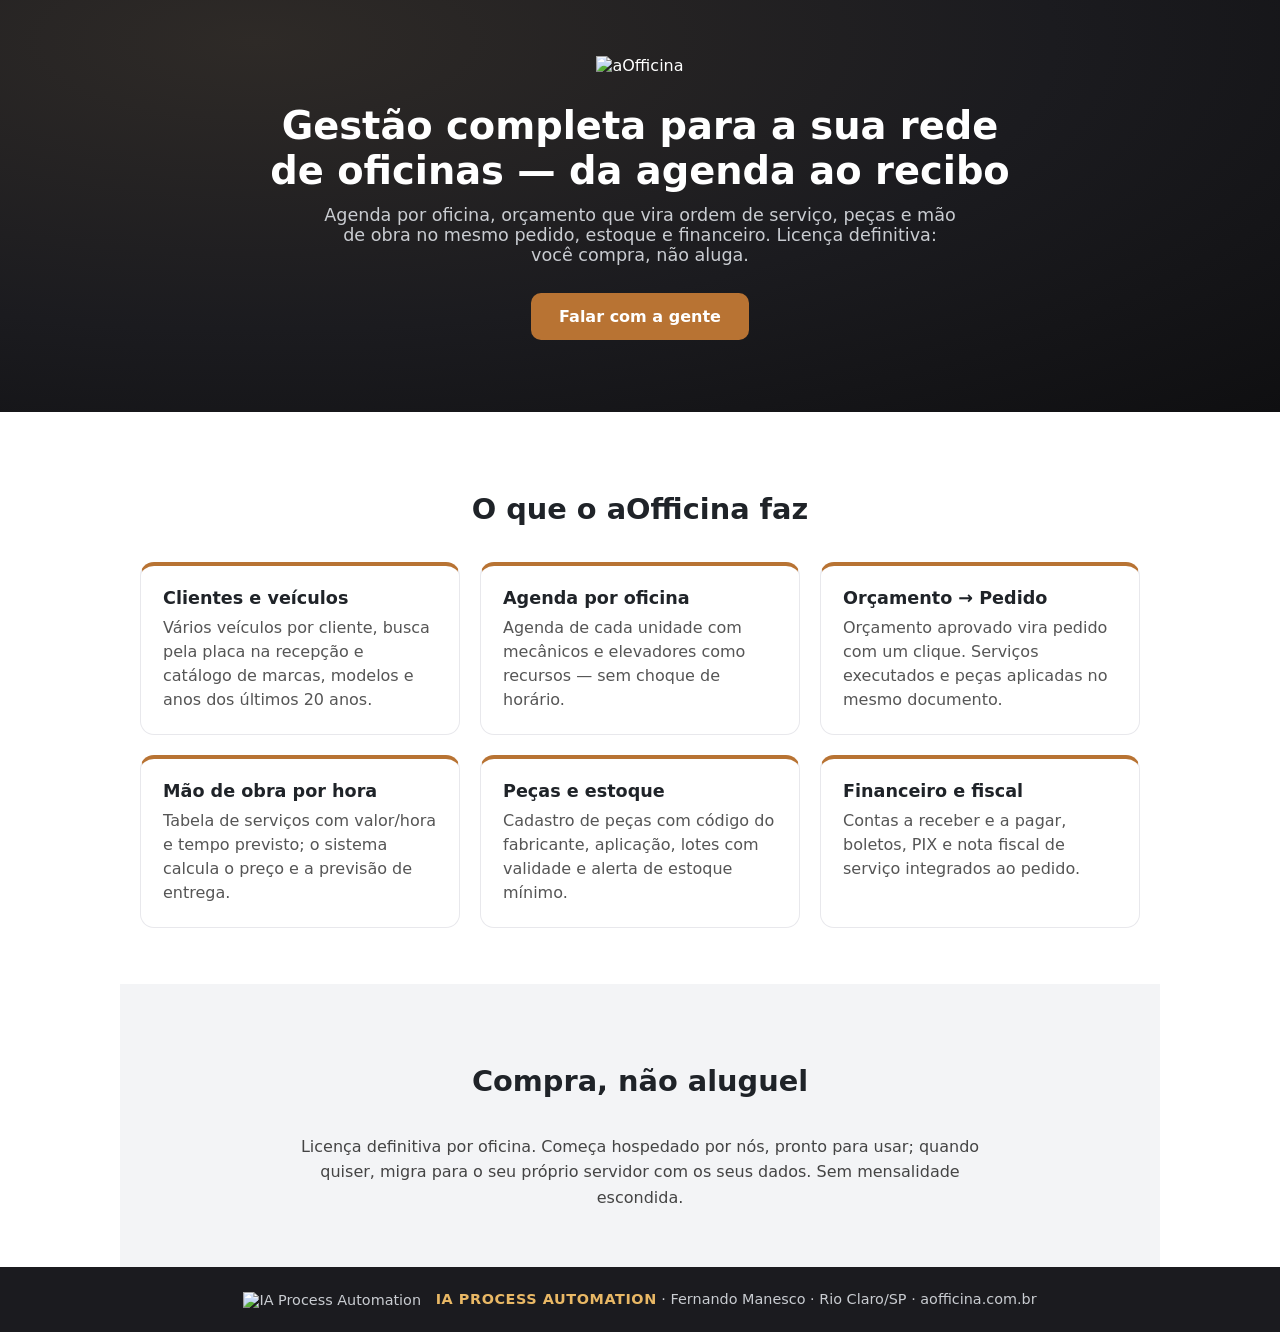
==== site/index.html @ 4cd89b2f "v0.1 base: API FastAPI+MySQL, migrations v001/v002, frontend base, deploy" ====
<!DOCTYPE html>
<html lang="pt-BR">
<head>
<meta charset="UTF-8"><meta name="viewport" content="width=device-width, initial-scale=1">
<title>aOfficina — Sistema de gestão para oficinas mecânicas</title>
<meta name="description" content="aOfficina: sistema completo para redes de oficinas mecânicas — agenda, orçamentos, ordens de serviço, peças, mão de obra e financeiro. Licença definitiva, sem mensalidade.">
<link rel="icon" href="/img/favicon.png">
<style>
  :root { --cobre:#B87333; --grafite:#1B1B1F; }
  * { box-sizing: border-box; }
  body { margin:0; font-family: system-ui, -apple-system, "Segoe UI", Roboto, sans-serif; color:#1F2328; background:#fff; }
  header { background: radial-gradient(ellipse at 20% 10%, #2e2a27 0%, var(--grafite) 55%, #0f0f11 100%); color:#fff; padding: 56px 20px 72px; text-align:center; }
  header img { max-width: 420px; width: 80%; }
  header h1 { font-size: clamp(1.5rem, 3.5vw, 2.4rem); margin: 28px auto 12px; max-width: 760px; font-weight: 600; }
  header p { color:#C9CCD1; max-width: 640px; margin: 0 auto 28px; font-size: 1.1rem; }
  .btn { display:inline-block; background: var(--cobre); color:#fff; text-decoration:none; padding: 14px 28px; border-radius: 10px; font-weight: 600; }
  section { max-width: 1040px; margin: 0 auto; padding: 56px 20px; }
  h2 { text-align:center; font-size: 1.8rem; margin-bottom: 36px; }
  .grid { display:grid; grid-template-columns: repeat(auto-fit, minmax(240px, 1fr)); gap: 20px; }
  .card { border:1px solid #e8e8ec; border-radius: 14px; padding: 22px; border-top: 4px solid var(--cobre); }
  .card h3 { margin: 0 0 8px; font-size: 1.1rem; }
  .card p { margin:0; color:#555; line-height:1.5; }
  .faixa { background:#F3F4F6; }
  footer { background: var(--grafite); color:#C9CCD1; text-align:center; padding: 24px 20px; font-size:.9rem; }
  footer img { height: 36px; vertical-align: middle; margin-right: 10px; }
  footer .marca { color:#E9B865; font-weight:600; letter-spacing:.04em; }
</style>
</head>
<body>
<header>
  <img src="/img/aofficina-cobre.png" alt="aOfficina">
  <h1>Gestão completa para a sua rede de oficinas — da agenda ao recibo</h1>
  <p>Agenda por oficina, orçamento que vira ordem de serviço, peças e mão de obra no mesmo pedido, estoque e financeiro. Licença definitiva: você compra, não aluga.</p>
  <a class="btn" href="https://wa.me/5519999999999?text=Quero%20conhecer%20o%20aOfficina">Falar com a gente</a>
</header>

<section>
  <h2>O que o aOfficina faz</h2>
  <div class="grid">
    <div class="card"><h3>Clientes e veículos</h3><p>Vários veículos por cliente, busca pela placa na recepção e catálogo de marcas, modelos e anos dos últimos 20 anos.</p></div>
    <div class="card"><h3>Agenda por oficina</h3><p>Agenda de cada unidade com mecânicos e elevadores como recursos — sem choque de horário.</p></div>
    <div class="card"><h3>Orçamento → Pedido</h3><p>Orçamento aprovado vira pedido com um clique. Serviços executados e peças aplicadas no mesmo documento.</p></div>
    <div class="card"><h3>Mão de obra por hora</h3><p>Tabela de serviços com valor/hora e tempo previsto; o sistema calcula o preço e a previsão de entrega.</p></div>
    <div class="card"><h3>Peças e estoque</h3><p>Cadastro de peças com código do fabricante, aplicação, lotes com validade e alerta de estoque mínimo.</p></div>
    <div class="card"><h3>Financeiro e fiscal</h3><p>Contas a receber e a pagar, boletos, PIX e nota fiscal de serviço integrados ao pedido.</p></div>
  </div>
</section>

<section class="faixa">
  <h2>Compra, não aluguel</h2>
  <p style="text-align:center;max-width:720px;margin:0 auto;color:#444;line-height:1.6">Licença definitiva por oficina. Começa hospedado por nós, pronto para usar; quando quiser, migra para o seu próprio servidor com os seus dados. Sem mensalidade escondida.</p>
</section>

<footer>
  <img src="/img/iaprocess-badge.png" alt="IA Process Automation">
  <span class="marca">IA PROCESS AUTOMATION</span> · Fernando Manesco · Rio Claro/SP · aofficina.com.br
</footer>
</body>
</html>
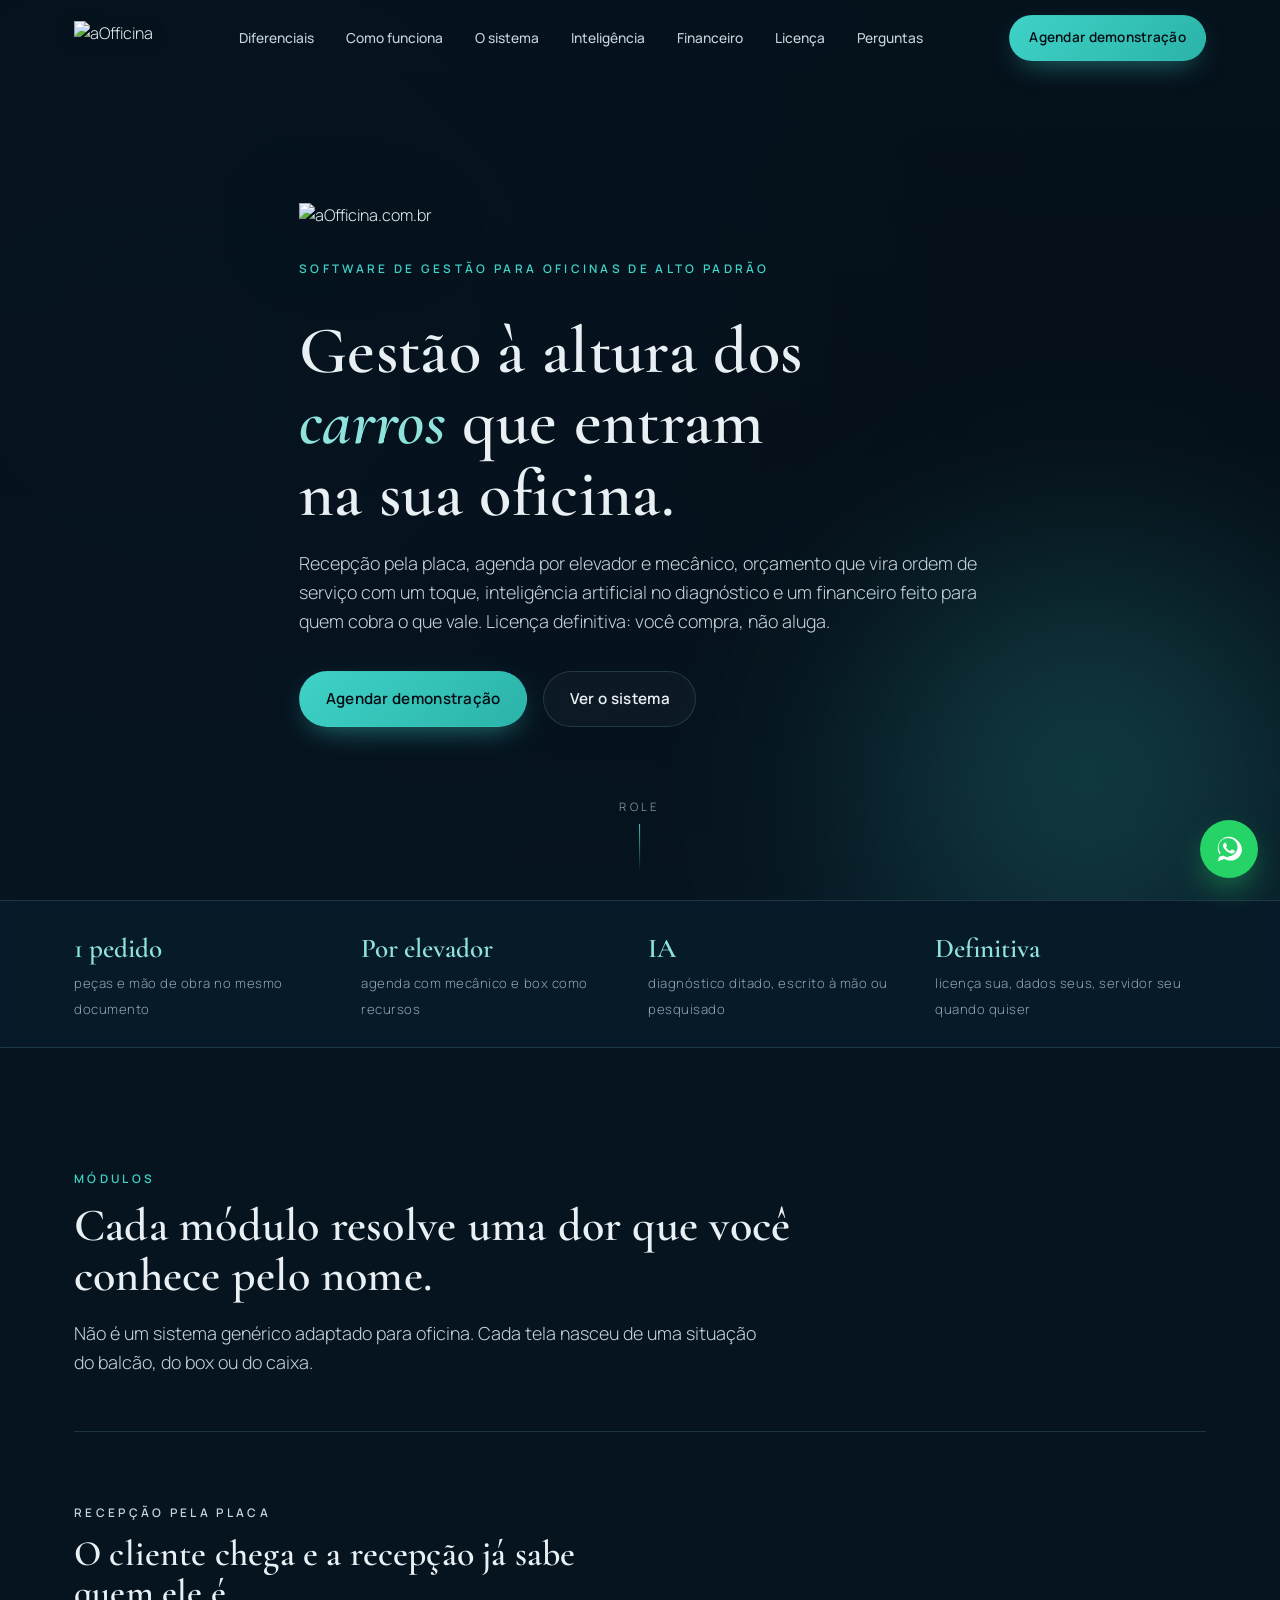
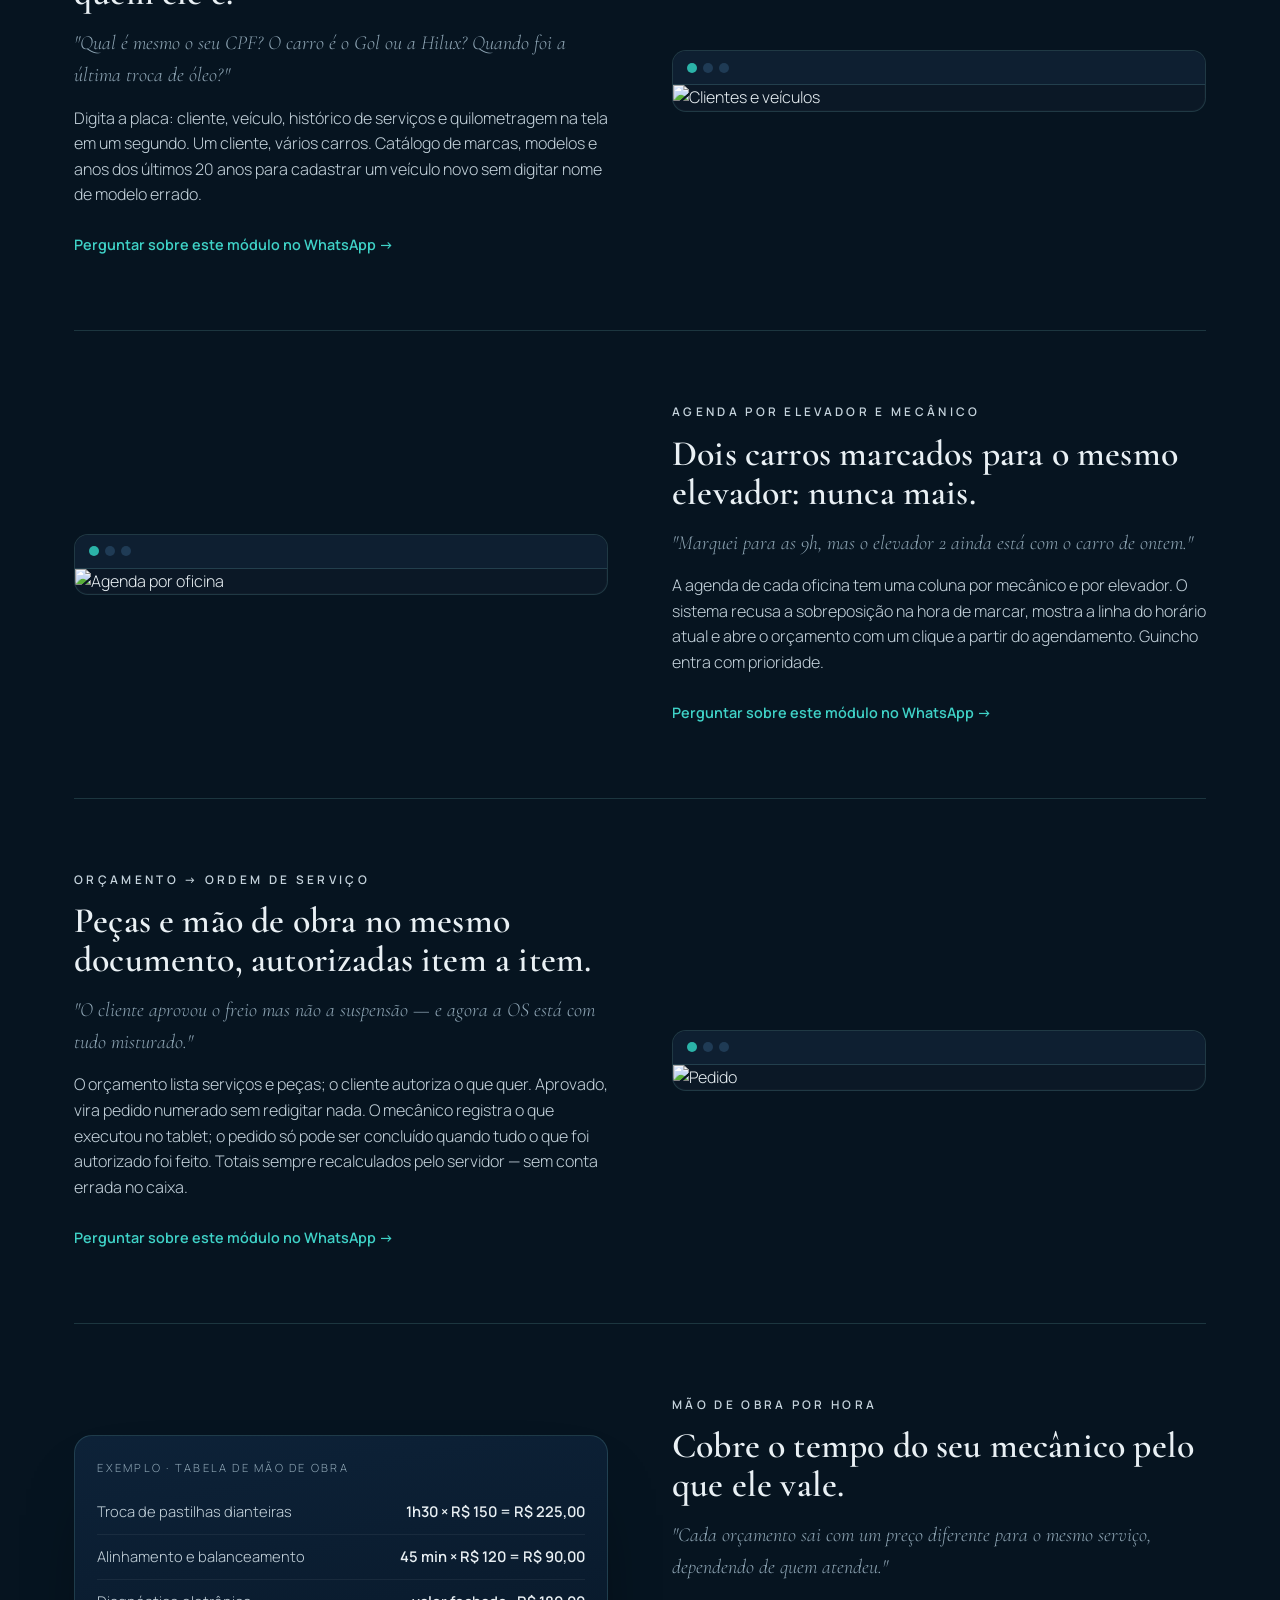
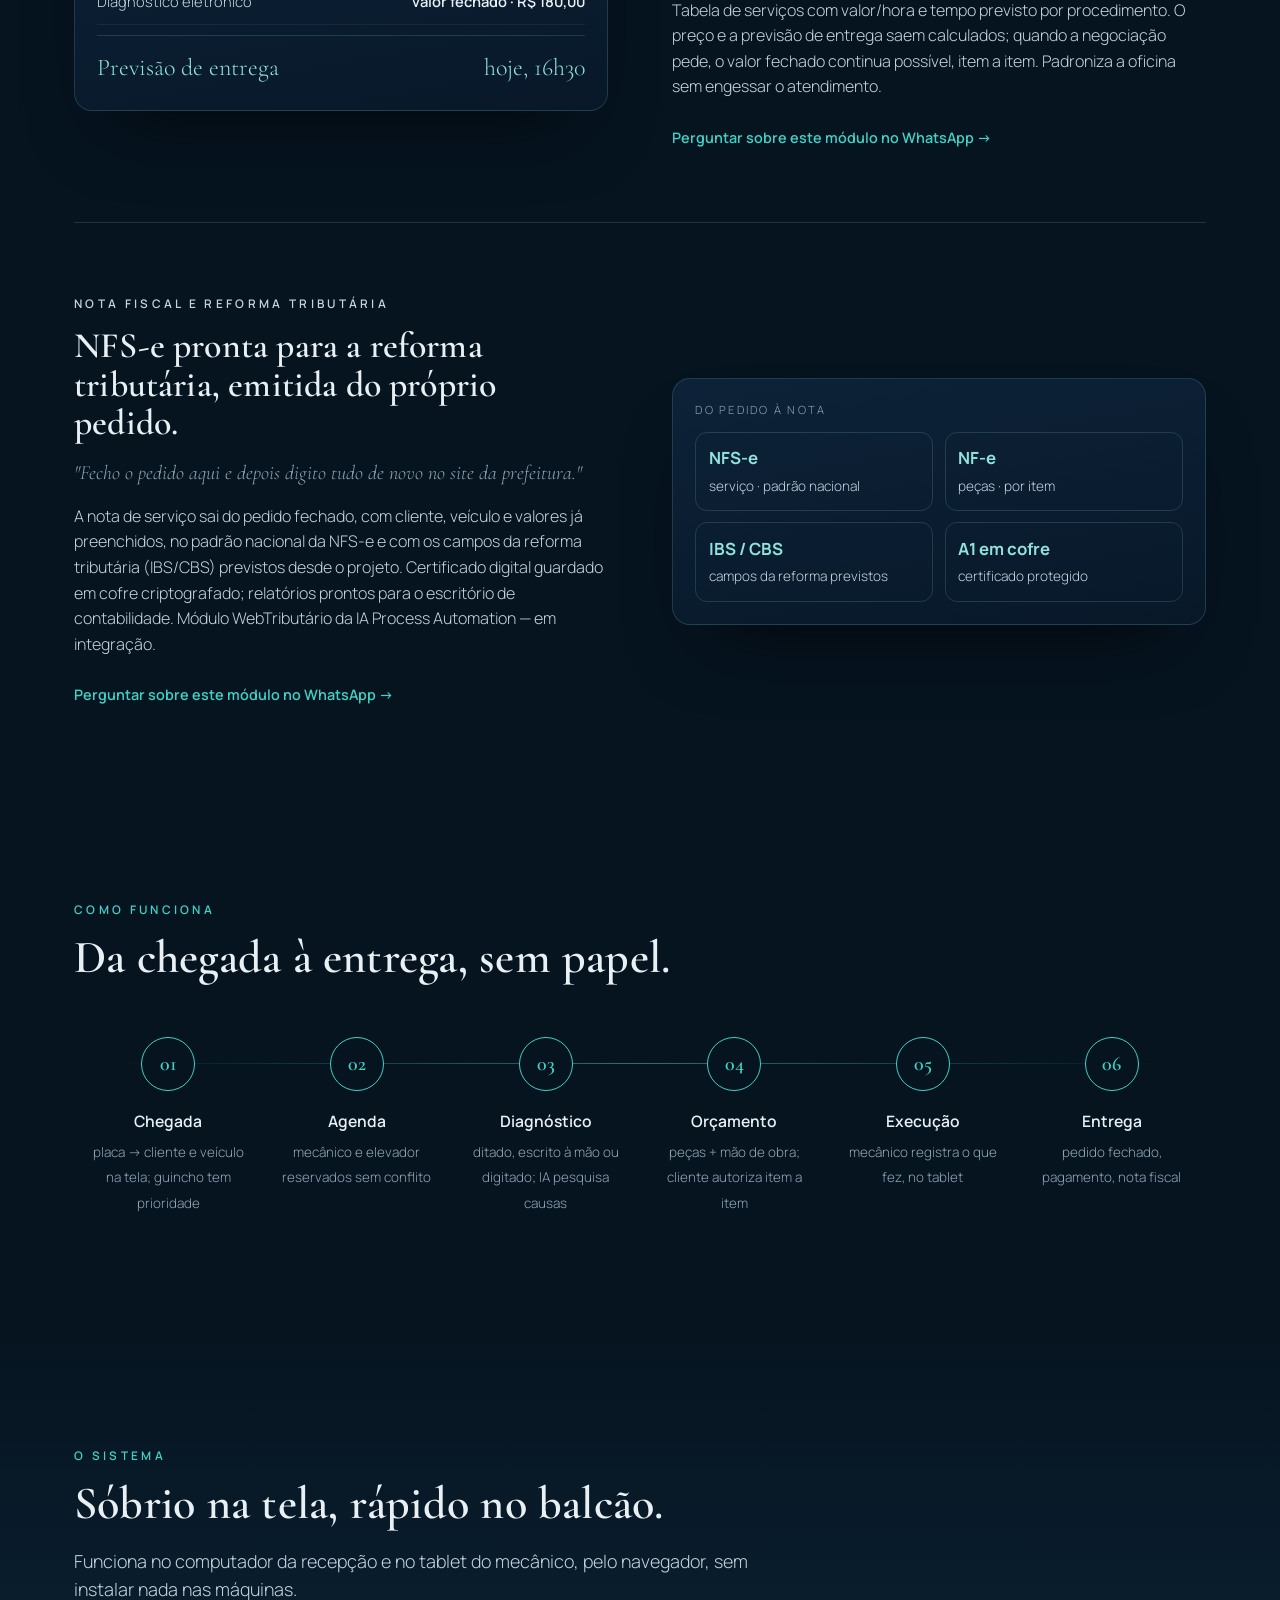
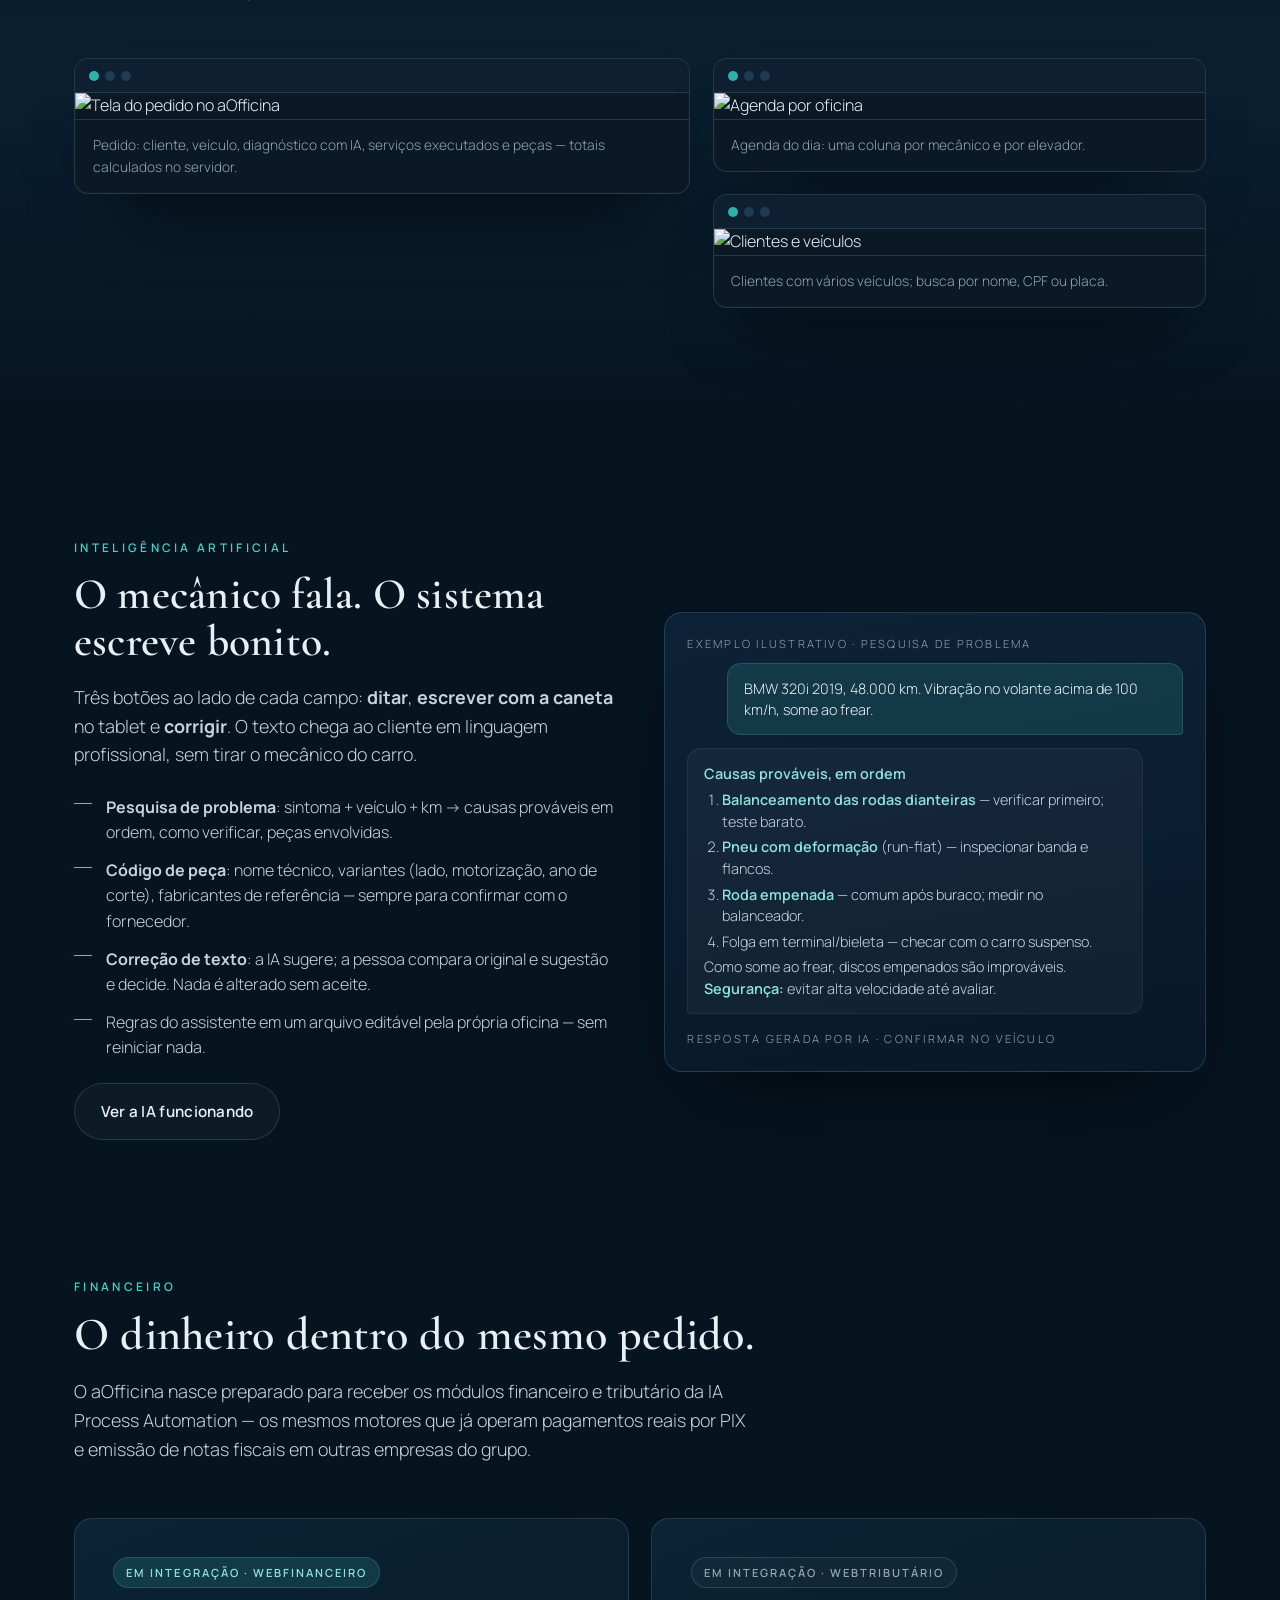
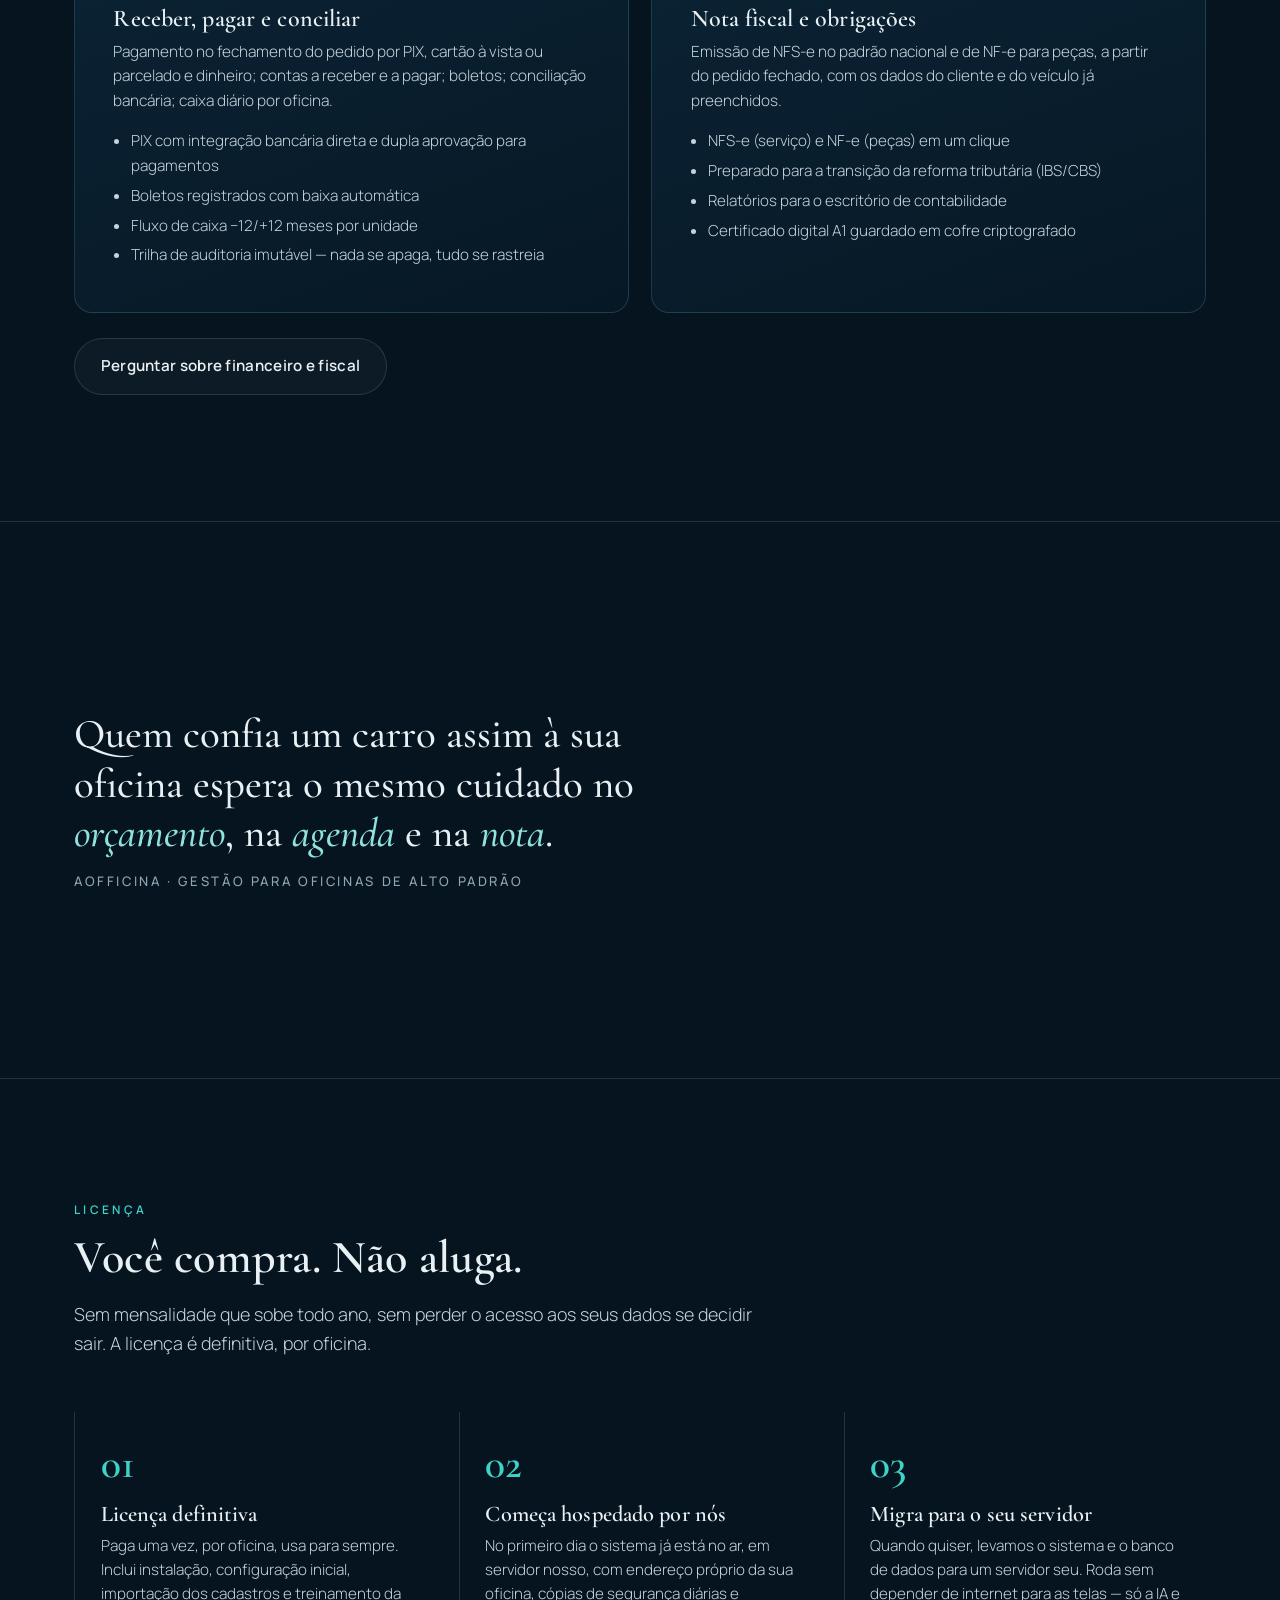
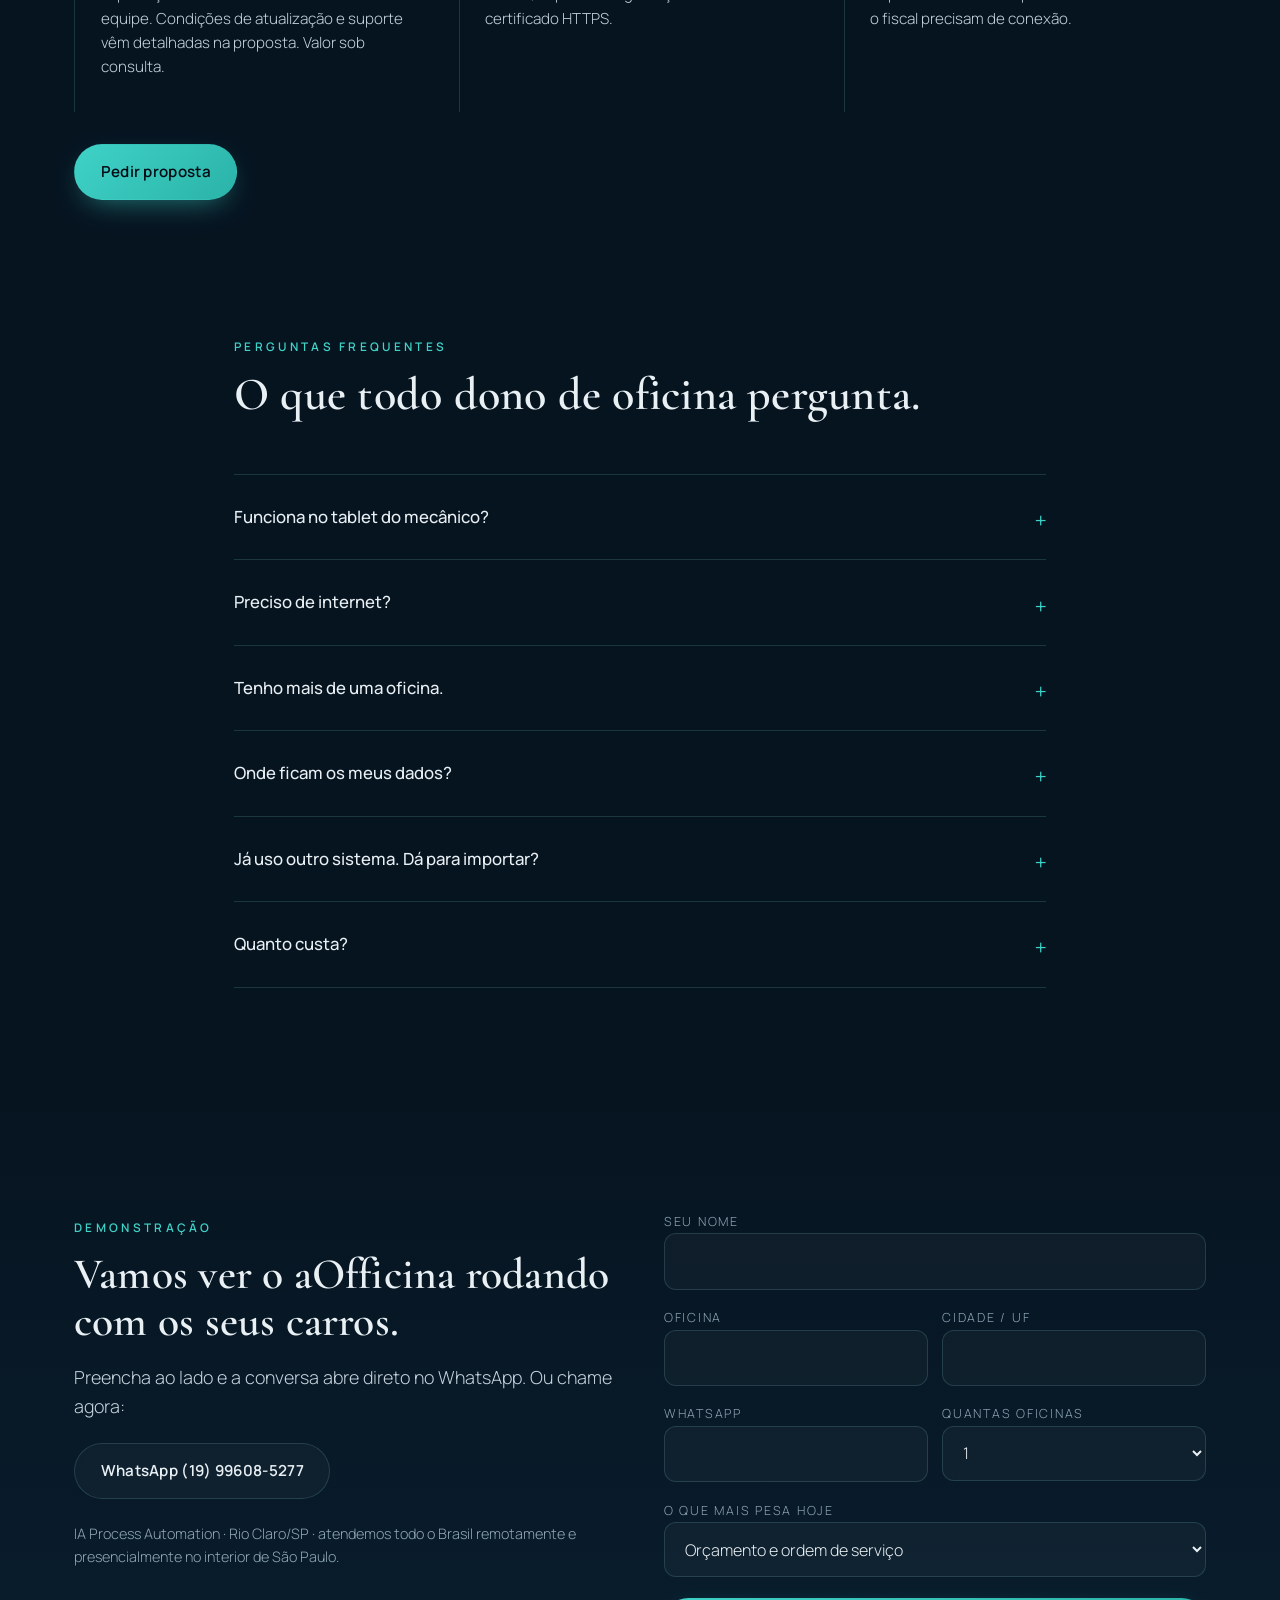
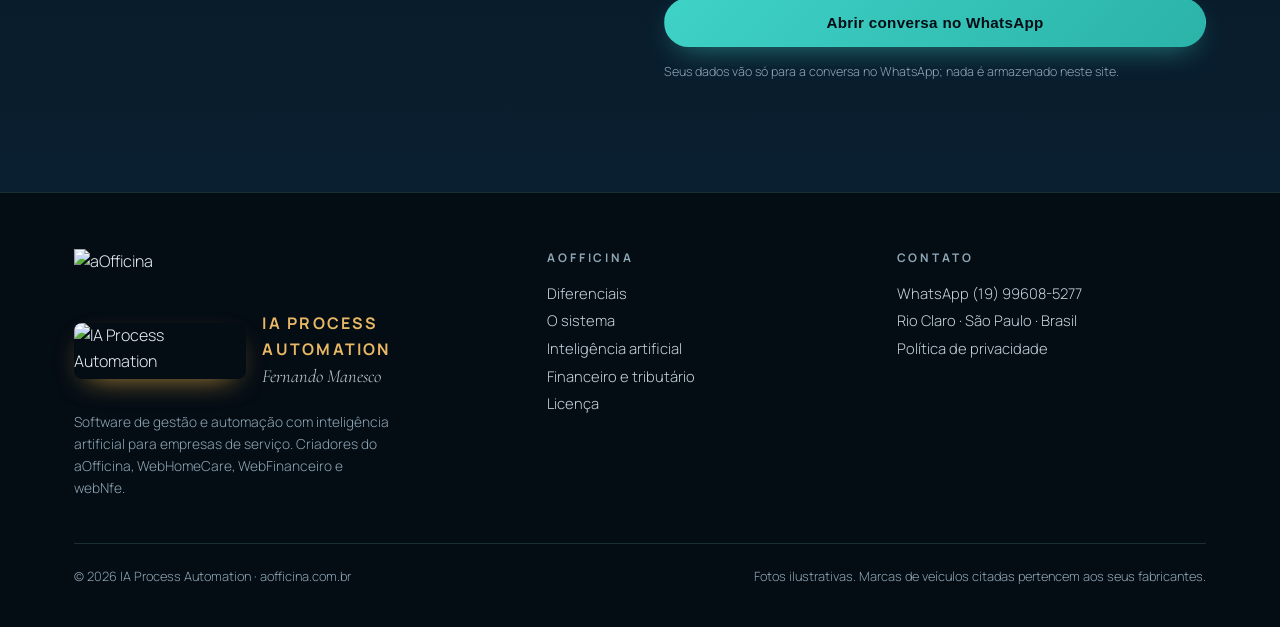
==== commit cfd0844c: "site v1: pagina de vendas aofficina.com.br" ====
--- a/site/index.html
+++ b/site/index.html
@@ -1,59 +1,412 @@
 <!DOCTYPE html>
 <html lang="pt-BR">
 <head>
-<meta charset="UTF-8"><meta name="viewport" content="width=device-width, initial-scale=1">
-<title>aOfficina — Sistema de gestão para oficinas mecânicas</title>
-<meta name="description" content="aOfficina: sistema completo para redes de oficinas mecânicas — agenda, orçamentos, ordens de serviço, peças, mão de obra e financeiro. Licença definitiva, sem mensalidade.">
+<meta charset="UTF-8">
+<meta name="viewport" content="width=device-width, initial-scale=1">
+<title>aOfficina — Gestão para oficinas de alto padrão</title>
+<meta name="description" content="aOfficina: software de gestão para oficinas mecânicas que atendem clientes exigentes. Recepção pela placa, agenda por elevador, orçamento que vira ordem de serviço, IA no diagnóstico, financeiro e tributário integrados. Licença definitiva — você compra, não aluga.">
+<meta property="og:title" content="aOfficina — Gestão à altura dos carros que você atende">
+<meta property="og:description" content="Software de gestão para oficinas de alto padrão. Licença definitiva, hospedagem inclusa no início, migração para o seu servidor quando quiser.">
+<meta property="og:image" content="https://aofficina.com.br/img/logo-prata.png">
 <link rel="icon" href="/img/favicon.png">
+<link rel="preconnect" href="https://fonts.googleapis.com"><link rel="preconnect" href="https://fonts.gstatic.com" crossorigin>
+<link href="https://fonts.googleapis.com/css2?family=Cormorant+Garamond:ital,wght@0,500;0,600;1,500&family=Manrope:wght@300;400;500;600;700&display=swap" rel="stylesheet">
 <style>
-  :root { --cobre:#B87333; --grafite:#1B1B1F; }
-  * { box-sizing: border-box; }
-  body { margin:0; font-family: system-ui, -apple-system, "Segoe UI", Roboto, sans-serif; color:#1F2328; background:#fff; }
-  header { background: radial-gradient(ellipse at 20% 10%, #2e2a27 0%, var(--grafite) 55%, #0f0f11 100%); color:#fff; padding: 56px 20px 72px; text-align:center; }
-  header img { max-width: 420px; width: 80%; }
-  header h1 { font-size: clamp(1.5rem, 3.5vw, 2.4rem); margin: 28px auto 12px; max-width: 760px; font-weight: 600; }
-  header p { color:#C9CCD1; max-width: 640px; margin: 0 auto 28px; font-size: 1.1rem; }
-  .btn { display:inline-block; background: var(--cobre); color:#fff; text-decoration:none; padding: 14px 28px; border-radius: 10px; font-weight: 600; }
-  section { max-width: 1040px; margin: 0 auto; padding: 56px 20px; }
-  h2 { text-align:center; font-size: 1.8rem; margin-bottom: 36px; }
-  .grid { display:grid; grid-template-columns: repeat(auto-fit, minmax(240px, 1fr)); gap: 20px; }
-  .card { border:1px solid #e8e8ec; border-radius: 14px; padding: 22px; border-top: 4px solid var(--cobre); }
-  .card h3 { margin: 0 0 8px; font-size: 1.1rem; }
-  .card p { margin:0; color:#555; line-height:1.5; }
-  .faixa { background:#F3F4F6; }
-  footer { background: var(--grafite); color:#C9CCD1; text-align:center; padding: 24px 20px; font-size:.9rem; }
-  footer img { height: 36px; vertical-align: middle; margin-right: 10px; }
-  footer .marca { color:#E9B865; font-weight:600; letter-spacing:.04em; }
+:root{
+  --n950:#040C14; --n900:#061420; --n800:#0A1F30; --n700:#10304A; --n600:#17405F;
+  --aqua:#3FD2C7; --aqua-2:#8FE3DC; --aqua-dim:rgba(63,210,199,.14);
+  --ink:#E9F0F4; --ink-2:#C5D3DC; --muted:#8FA6B5; --line:rgba(143,227,220,.16);
+  --font-d:"Cormorant Garamond",Georgia,serif; --font-b:"Manrope",system-ui,sans-serif;
+  --max:1180px;
+}
+*{box-sizing:border-box} html{scroll-behavior:smooth}
+body{margin:0;background:var(--n900);color:var(--ink);font-family:var(--font-b);font-weight:300;line-height:1.6;-webkit-font-smoothing:antialiased;overflow-x:hidden}
+a{color:inherit;text-decoration:none}
+img{max-width:100%;display:block}
+h1,h2,h3{font-family:var(--font-d);font-weight:600;letter-spacing:.005em;margin:0;line-height:1.08}
+.wrap{max-width:var(--max);margin:0 auto;padding:0 24px}
+.eyebrow{font-family:var(--font-b);font-size:.74rem;letter-spacing:.28em;text-transform:uppercase;color:var(--aqua);font-weight:600}
+.lead{color:var(--ink-2);font-size:1.12rem;max-width:62ch;font-weight:300}
+.btn{display:inline-flex;align-items:center;gap:.6rem;padding:.95rem 1.6rem;border-radius:999px;font-weight:600;font-size:.95rem;letter-spacing:.02em;transition:transform .25s,box-shadow .25s,background .25s;border:1px solid transparent}
+.btn-aqua{background:linear-gradient(135deg,var(--aqua),#2BB3A8);color:var(--n950);box-shadow:0 10px 30px -12px rgba(63,210,199,.65)}
+.btn-aqua:hover{transform:translateY(-2px);box-shadow:0 18px 40px -14px rgba(63,210,199,.8)}
+.btn-ghost{border-color:var(--line);color:var(--ink);background:rgba(255,255,255,.03);backdrop-filter:blur(6px)}
+.btn-ghost:hover{border-color:var(--aqua);background:var(--aqua-dim)}
+.hair{height:1px;background:linear-gradient(90deg,transparent,var(--line),transparent)}
+
+/* nav */
+.nav{position:fixed;inset:0 0 auto 0;z-index:50;transition:background .35s,backdrop-filter .35s,border-color .35s;border-bottom:1px solid transparent}
+.nav.on{background:rgba(6,20,32,.78);backdrop-filter:blur(14px);border-color:var(--line)}
+.nav .wrap{display:flex;align-items:center;justify-content:space-between;height:76px}
+.nav img{height:34px;filter:drop-shadow(0 2px 8px rgba(0,0,0,.4))}
+.nav ul{display:flex;gap:2rem;list-style:none;margin:0;padding:0;font-size:.86rem;font-weight:500;color:var(--ink-2)}
+.nav ul a:hover{color:var(--aqua)}
+@media(max-width:900px){.nav ul{display:none}}
+
+/* hero */
+.hero{position:relative;min-height:100vh;display:grid;align-items:center;overflow:hidden;isolation:isolate}
+.hero .photo{position:absolute;inset:0;z-index:-2;background:var(--n950)}
+.hero .photo img{width:100%;height:100%;object-fit:cover;object-position:70% 50%;opacity:0;transition:opacity 1.6s ease}
+.hero .photo img.ok{opacity:.78}
+.hero .veil{position:absolute;inset:0;z-index:-1;background:
+  radial-gradient(60% 80% at 15% 40%,rgba(6,20,32,.92) 0%,rgba(6,20,32,.78) 45%,rgba(6,20,32,.25) 100%),
+  linear-gradient(180deg,rgba(6,20,32,.55) 0%,rgba(6,20,32,.15) 50%,var(--n900) 100%)}
+.hero .glow{position:absolute;z-index:-1;width:60vw;height:60vw;max-width:900px;max-height:900px;border-radius:50%;filter:blur(90px);opacity:.28;background:radial-gradient(circle,var(--aqua) 0%,transparent 60%);right:-15vw;bottom:-20vw;pointer-events:none}
+.hero .wrap{padding-top:140px;padding-bottom:110px}
+.hero .logo{width:min(560px,80vw);filter:drop-shadow(0 12px 40px rgba(0,0,0,.55))}
+.hero h1{font-size:clamp(2.4rem,5.2vw,4.6rem);margin:2.2rem 0 1.2rem;max-width:16ch}
+.hero h1 em{font-style:italic;color:var(--aqua-2)}
+.hero .cta{display:flex;gap:1rem;flex-wrap:wrap;margin-top:2.2rem}
+.hero .scroll{position:absolute;left:50%;bottom:28px;transform:translateX(-50%);color:var(--muted);font-size:.72rem;letter-spacing:.3em;text-transform:uppercase;display:flex;flex-direction:column;align-items:center;gap:.5rem}
+.hero .scroll i{width:1px;height:48px;background:linear-gradient(var(--aqua),transparent);animation:drop 2.2s infinite}
+@keyframes drop{0%{transform:scaleY(0);transform-origin:top}50%{transform:scaleY(1);transform-origin:top}51%{transform-origin:bottom}100%{transform:scaleY(0);transform-origin:bottom}}
+
+/* strip */
+.strip{border-top:1px solid var(--line);border-bottom:1px solid var(--line);background:rgba(10,31,48,.55);backdrop-filter:blur(8px)}
+.strip .wrap{display:grid;grid-template-columns:repeat(4,1fr);gap:1rem;padding:1.6rem 24px}
+.strip b{display:block;font-family:var(--font-d);font-size:1.7rem;font-weight:600;color:var(--aqua-2)}
+.strip span{font-size:.82rem;color:var(--muted);letter-spacing:.04em}
+@media(max-width:800px){.strip .wrap{grid-template-columns:repeat(2,1fr)}}
+
+/* sections */
+section{padding:110px 0}
+.head{max-width:760px;margin-bottom:3.4rem}
+.head h2{font-size:clamp(2rem,3.6vw,3.1rem);margin:.8rem 0 1rem}
+.grid3{display:grid;grid-template-columns:repeat(3,1fr);gap:1.4rem}
+@media(max-width:900px){.grid3{grid-template-columns:1fr}}
+.card{position:relative;padding:2rem 1.8rem;border:1px solid var(--line);border-radius:18px;background:linear-gradient(160deg,rgba(23,64,95,.35),rgba(10,31,48,.35));overflow:hidden;transition:transform .35s,border-color .35s}
+.card:hover{transform:translateY(-4px);border-color:rgba(63,210,199,.45)}
+.card::after{content:"";position:absolute;inset:auto -40% -60% auto;width:220px;height:220px;border-radius:50%;background:radial-gradient(circle,rgba(63,210,199,.22),transparent 65%);pointer-events:none}
+.card .ic{width:46px;height:46px;border-radius:12px;display:grid;place-items:center;background:var(--aqua-dim);border:1px solid var(--line);margin-bottom:1.3rem}
+.card .ic svg{width:22px;height:22px;stroke:var(--aqua);fill:none;stroke-width:1.6;stroke-linecap:round;stroke-linejoin:round}
+.card h3{font-size:1.5rem;margin-bottom:.5rem}
+.card p{margin:0;color:var(--ink-2);font-size:.96rem}
+
+/* módulos */
+.mod{display:grid;grid-template-columns:1fr 1fr;gap:4rem;align-items:center;padding:4.5rem 0;border-top:1px solid var(--line)}
+.mod:first-of-type{border-top:0;padding-top:0}
+.mod.inv .txt{order:2}
+.mod h3{font-size:clamp(1.7rem,2.8vw,2.4rem);margin:.6rem 0 .9rem}
+.mod .prob{color:var(--muted);font-style:italic;font-family:var(--font-d);font-size:1.25rem;margin:0 0 .9rem}
+.mod p{color:var(--ink-2);margin:0 0 .8rem}
+.mod .wa{display:inline-flex;align-items:center;gap:.5rem;margin-top:.8rem;color:var(--aqua);font-weight:600;font-size:.9rem}
+.mod .wa:hover{text-decoration:underline}
+.panel{border-radius:18px;border:1px solid var(--line);background:linear-gradient(170deg,#0d2238,#081829);padding:1.4rem;box-shadow:0 40px 80px -40px rgba(0,0,0,.8)}
+.panel .l{display:flex;justify-content:space-between;gap:1rem;padding:.65rem 0;border-bottom:1px solid rgba(255,255,255,.06);font-size:.92rem;color:var(--ink-2)}
+.panel .l:last-child{border-bottom:0}
+.panel .l b{color:var(--ink);font-weight:600}
+.panel .tot{margin-top:.6rem;padding-top:.8rem;border-top:1px solid var(--line);display:flex;justify-content:space-between;font-family:var(--font-d);font-size:1.5rem;color:var(--aqua-2)}
+.panel .tag{font-size:.7rem;letter-spacing:.2em;text-transform:uppercase;color:var(--muted);margin-bottom:.8rem}
+.panel .nf{display:grid;grid-template-columns:1fr 1fr;gap:.7rem;margin-top:.6rem}
+.panel .nf div{border:1px solid var(--line);border-radius:12px;padding:.8rem;font-size:.85rem;color:var(--ink-2)}
+.panel .nf b{display:block;color:var(--aqua-2);font-size:1.05rem;margin-bottom:.2rem}
+@media(max-width:900px){.mod{grid-template-columns:1fr;gap:2rem}.mod.inv .txt{order:0}}
+
+/* flow */
+.flow{display:grid;grid-template-columns:repeat(6,1fr);gap:0;position:relative;counter-reset:f}
+.flow::before{content:"";position:absolute;left:4%;right:4%;top:26px;height:1px;background:linear-gradient(90deg,transparent,var(--aqua),transparent);opacity:.5}
+.flow div{position:relative;padding:0 .9rem;text-align:center}
+.flow div::before{counter-increment:f;content:counter(f,decimal-leading-zero);display:grid;place-items:center;width:52px;height:52px;margin:0 auto 1.1rem;border-radius:50%;background:var(--n900);border:1px solid var(--aqua);color:var(--aqua);font-family:var(--font-d);font-size:1.25rem;font-weight:600;position:relative;z-index:1}
+.flow b{display:block;font-weight:600;font-size:.98rem;margin-bottom:.3rem}
+.flow span{font-size:.84rem;color:var(--muted)}
+@media(max-width:900px){.flow{grid-template-columns:repeat(2,1fr);row-gap:2.2rem}.flow::before{display:none}}
+
+/* screens */
+.screens{display:grid;grid-template-columns:1.25fr 1fr;gap:1.4rem;align-items:start}
+.frame{border-radius:14px;border:1px solid var(--line);background:#0b1826;box-shadow:0 40px 80px -40px rgba(0,0,0,.8),0 0 0 1px rgba(255,255,255,.02) inset;overflow:hidden;transition:transform .5s}
+.frame:hover{transform:translateY(-6px)}
+.frame .bar{height:34px;display:flex;align-items:center;gap:6px;padding:0 14px;border-bottom:1px solid var(--line);background:#0e1f31}
+.frame .bar i{width:10px;height:10px;border-radius:50%;background:#1f3b55}.frame .bar i:first-child{background:#2BB3A8}
+.frame figcaption{padding:.9rem 1.1rem;font-size:.86rem;color:var(--muted);border-top:1px solid var(--line)}
+.screens .col{display:grid;gap:1.4rem}
+@media(max-width:900px){.screens{grid-template-columns:1fr}}
+
+/* IA */
+.ia{display:grid;grid-template-columns:1fr 1fr;gap:3rem;align-items:center}
+.chat{border-radius:18px;border:1px solid var(--line);background:linear-gradient(170deg,#0d2238,#081829);padding:1.4rem;box-shadow:0 40px 80px -40px rgba(0,0,0,.8)}
+.chat .m{max-width:92%;padding:.85rem 1rem;border-radius:14px;font-size:.9rem;line-height:1.5;margin-bottom:.8rem}
+.chat .u{background:var(--aqua-dim);border:1px solid var(--line);margin-left:auto;border-bottom-right-radius:4px}
+.chat .a{background:rgba(255,255,255,.04);border:1px solid rgba(255,255,255,.06);border-bottom-left-radius:4px;color:var(--ink-2)}
+.chat .a b{color:var(--aqua-2);font-weight:600}
+.chat .tag{font-size:.7rem;letter-spacing:.2em;text-transform:uppercase;color:var(--muted);margin-bottom:.6rem}
+.chat ol{margin:.3rem 0 0 1.1rem;padding:0}.chat li{margin:.25rem 0}
+.ia ul.ticks{list-style:none;padding:0;margin:1.6rem 0 0}
+.ia ul.ticks li{padding-left:2rem;position:relative;margin:.75rem 0;color:var(--ink-2)}
+.ia ul.ticks li::before{content:"";position:absolute;left:0;top:.55em;width:18px;height:1px;background:var(--aqua)}
+@media(max-width:900px){.ia{grid-template-columns:1fr}}
+
+/* fin */
+.fin{display:grid;grid-template-columns:1fr 1fr;gap:1.4rem}
+.fin .card{padding:2.4rem}
+.pill{display:inline-block;font-size:.7rem;letter-spacing:.18em;text-transform:uppercase;padding:.35rem .75rem;border-radius:999px;border:1px solid var(--line);color:var(--aqua-2);background:var(--aqua-dim);margin-bottom:1.1rem;font-weight:600}
+.pill.soon{color:var(--muted);background:rgba(255,255,255,.03)}
+.fin ul{margin:1rem 0 0;padding-left:1.1rem;color:var(--ink-2);font-size:.95rem}
+.fin li{margin:.35rem 0}
+@media(max-width:900px){.fin{grid-template-columns:1fr}}
+
+/* band photo */
+.band{position:relative;height:62vh;min-height:420px;overflow:hidden;isolation:isolate;border-top:1px solid var(--line);border-bottom:1px solid var(--line)}
+.band img{position:absolute;inset:0;width:100%;height:100%;object-fit:cover;object-position:center 60%;opacity:0;transition:opacity 1.4s;z-index:-2;transform:scale(1.04)}
+.band img.ok{opacity:.7}
+.band .veil{position:absolute;inset:0;z-index:-1;background:linear-gradient(90deg,rgba(6,20,32,.92),rgba(6,20,32,.45) 55%,rgba(6,20,32,.85))}
+.band .wrap{height:100%;display:grid;align-items:center}
+.band blockquote{margin:0;max-width:30ch;font-family:var(--font-d);font-size:clamp(1.7rem,3.2vw,2.8rem);font-weight:500;line-height:1.2}
+.band blockquote em{color:var(--aqua-2)}
+.band cite{display:block;margin-top:1rem;font-style:normal;font-family:var(--font-b);font-size:.82rem;letter-spacing:.2em;text-transform:uppercase;color:var(--muted)}
+
+/* licença */
+.lic{display:grid;grid-template-columns:repeat(3,1fr);gap:1.4rem;counter-reset:l}
+.lic div{padding:2rem 1.6rem;border-left:1px solid var(--line)}
+.lic div::before{counter-increment:l;content:"0" counter(l);font-family:var(--font-d);font-size:2.6rem;color:var(--aqua);display:block;line-height:1;margin-bottom:1rem;font-weight:600}
+.lic h3{font-size:1.4rem;margin-bottom:.5rem}.lic p{margin:0;color:var(--ink-2);font-size:.95rem}
+@media(max-width:900px){.lic{grid-template-columns:1fr}}
+
+/* faq */
+details{border-top:1px solid var(--line);padding:1.2rem 0}
+details:last-of-type{border-bottom:1px solid var(--line)}
+summary{cursor:pointer;list-style:none;display:flex;justify-content:space-between;align-items:center;font-weight:500;font-size:1.05rem}
+summary::-webkit-details-marker{display:none}
+summary::after{content:"+";font-family:var(--font-d);font-size:1.8rem;color:var(--aqua);transition:transform .3s}
+details[open] summary::after{transform:rotate(45deg)}
+details p{margin:.8rem 0 0;color:var(--ink-2);max-width:70ch}
+
+/* contato */
+.contato{display:grid;grid-template-columns:1fr 1fr;gap:3rem;align-items:start}
+form{display:grid;gap:.9rem}
+label{font-size:.78rem;letter-spacing:.14em;text-transform:uppercase;color:var(--muted)}
+input,select{width:100%;padding:.9rem 1rem;border-radius:12px;border:1px solid var(--line);background:rgba(255,255,255,.03);color:var(--ink);font:inherit;font-size:1rem}
+input:focus,select:focus{outline:none;border-color:var(--aqua);box-shadow:0 0 0 3px var(--aqua-dim)}
+select option{background:var(--n800)}
+.row2{display:grid;grid-template-columns:1fr 1fr;gap:.9rem}
+@media(max-width:900px){.contato{grid-template-columns:1fr}.row2{grid-template-columns:1fr}}
+
+/* footer */
+footer{border-top:1px solid var(--line);padding:3.5rem 0 2.5rem;background:var(--n950)}
+footer .wrap{display:grid;grid-template-columns:1.4fr 1fr 1fr;gap:2.5rem;align-items:start}
+.ia-brand{display:flex;align-items:center;gap:1rem}
+.ia-brand img{height:56px;border-radius:8px;box-shadow:0 10px 30px -14px #d9a441}
+.ia-brand b{display:block;font-size:1rem;letter-spacing:.14em;color:#E9B865;font-weight:700}
+.ia-brand span{font-family:var(--font-d);font-style:italic;font-size:1.15rem;color:var(--ink-2)}
+footer h4{font-family:var(--font-b);font-size:.74rem;letter-spacing:.24em;text-transform:uppercase;color:var(--muted);margin:0 0 .9rem}
+footer p,footer li{color:var(--ink-2);font-size:.92rem;margin:.25rem 0}
+footer ul{list-style:none;padding:0;margin:0}
+footer .fim{grid-column:1/-1;border-top:1px solid var(--line);padding-top:1.4rem;display:flex;justify-content:space-between;gap:1rem;flex-wrap:wrap;color:var(--muted);font-size:.8rem}
+@media(max-width:900px){footer .wrap{grid-template-columns:1fr}}
+
+/* reveal */
+.r{opacity:0;transform:translateY(22px);transition:opacity .9s ease,transform .9s ease}
+.r.in{opacity:1;transform:none}
+.wa-float{position:fixed;right:22px;bottom:22px;z-index:60;width:58px;height:58px;border-radius:50%;background:#25D366;display:grid;place-items:center;box-shadow:0 14px 34px -10px rgba(37,211,102,.7);transition:transform .25s}
+.wa-float:hover{transform:scale(1.07)}
+.wa-float svg{width:30px;height:30px;fill:#fff}
 </style>
 </head>
 <body>
-<header>
-  <img src="/img/aofficina-cobre.png" alt="aOfficina">
-  <h1>Gestão completa para a sua rede de oficinas — da agenda ao recibo</h1>
-  <p>Agenda por oficina, orçamento que vira ordem de serviço, peças e mão de obra no mesmo pedido, estoque e financeiro. Licença definitiva: você compra, não aluga.</p>
-  <a class="btn" href="https://wa.me/5519999999999?text=Quero%20conhecer%20o%20aOfficina">Falar com a gente</a>
+
+<nav class="nav" id="nav"><div class="wrap">
+  <a href="#topo"><img src="/img/logo-prata.png" alt="aOfficina"></a>
+  <ul><li><a href="#diferenciais">Diferenciais</a></li><li><a href="#fluxo">Como funciona</a></li><li><a href="#telas">O sistema</a></li><li><a href="#ia">Inteligência</a></li><li><a href="#financeiro">Financeiro</a></li><li><a href="#licenca">Licença</a></li><li><a href="#faq">Perguntas</a></li></ul>
+  <a class="btn btn-aqua" href="#contato" style="padding:.7rem 1.2rem;font-size:.85rem">Agendar demonstração</a>
+</div></nav>
+
+<header class="hero" id="topo">
+  <div class="photo"><img data-src="/img/carro-1.jpg" data-alt="https://images.unsplash.com/photo-1503376780353-7e6692767b70?auto=format&fit=crop&w=2000&q=80" alt=""></div>
+  <div class="veil"></div><div class="glow"></div>
+  <div class="wrap">
+    <img class="logo r" src="/img/logo-prata.png" alt="aOfficina.com.br">
+    <p class="eyebrow r" style="margin-top:2rem">Software de gestão para oficinas de alto padrão</p>
+    <h1 class="r">Gestão à altura dos <em>carros</em> que entram na sua oficina.</h1>
+    <p class="lead r">Recepção pela placa, agenda por elevador e mecânico, orçamento que vira ordem de serviço com um toque, inteligência artificial no diagnóstico e um financeiro feito para quem cobra o que vale. Licença definitiva: você compra, não aluga.</p>
+    <div class="cta r"><a class="btn btn-aqua" href="#contato">Agendar demonstração</a><a class="btn btn-ghost" href="#telas">Ver o sistema</a></div>
+  </div>
+  <div class="scroll">role<i></i></div>
 </header>
 
-<section>
-  <h2>O que o aOfficina faz</h2>
-  <div class="grid">
-    <div class="card"><h3>Clientes e veículos</h3><p>Vários veículos por cliente, busca pela placa na recepção e catálogo de marcas, modelos e anos dos últimos 20 anos.</p></div>
-    <div class="card"><h3>Agenda por oficina</h3><p>Agenda de cada unidade com mecânicos e elevadores como recursos — sem choque de horário.</p></div>
-    <div class="card"><h3>Orçamento → Pedido</h3><p>Orçamento aprovado vira pedido com um clique. Serviços executados e peças aplicadas no mesmo documento.</p></div>
-    <div class="card"><h3>Mão de obra por hora</h3><p>Tabela de serviços com valor/hora e tempo previsto; o sistema calcula o preço e a previsão de entrega.</p></div>
-    <div class="card"><h3>Peças e estoque</h3><p>Cadastro de peças com código do fabricante, aplicação, lotes com validade e alerta de estoque mínimo.</p></div>
-    <div class="card"><h3>Financeiro e fiscal</h3><p>Contas a receber e a pagar, boletos, PIX e nota fiscal de serviço integrados ao pedido.</p></div>
-  </div>
-</section>
-
-<section class="faixa">
-  <h2>Compra, não aluguel</h2>
-  <p style="text-align:center;max-width:720px;margin:0 auto;color:#444;line-height:1.6">Licença definitiva por oficina. Começa hospedado por nós, pronto para usar; quando quiser, migra para o seu próprio servidor com os seus dados. Sem mensalidade escondida.</p>
-</section>
-
-<footer>
-  <img src="/img/iaprocess-badge.png" alt="IA Process Automation">
-  <span class="marca">IA PROCESS AUTOMATION</span> · Fernando Manesco · Rio Claro/SP · aofficina.com.br
-</footer>
+<div class="strip"><div class="wrap">
+  <div class="r"><b>1 pedido</b><span>peças e mão de obra no mesmo documento</span></div>
+  <div class="r"><b>Por elevador</b><span>agenda com mecânico e box como recursos</span></div>
+  <div class="r"><b>IA</b><span>diagnóstico ditado, escrito à mão ou pesquisado</span></div>
+  <div class="r"><b>Definitiva</b><span>licença sua, dados seus, servidor seu quando quiser</span></div>
+</div></div>
+
+<section id="diferenciais"><div class="wrap">
+  <div class="head r"><p class="eyebrow">Módulos</p><h2>Cada módulo resolve uma dor que você conhece pelo nome.</h2><p class="lead">Não é um sistema genérico adaptado para oficina. Cada tela nasceu de uma situação do balcão, do box ou do caixa.</p></div>
+
+  <div class="mod r" id="m-recepcao">
+    <div class="txt"><p class="eyebrow">Recepção pela placa</p><h3>O cliente chega e a recepção já sabe quem ele é.</h3>
+      <p class="prob">"Qual é mesmo o seu CPF? O carro é o Gol ou a Hilux? Quando foi a última troca de óleo?"</p>
+      <p>Digita a placa: cliente, veículo, histórico de serviços e quilometragem na tela em um segundo. Um cliente, vários carros. Catálogo de marcas, modelos e anos dos últimos 20 anos para cadastrar um veículo novo sem digitar nome de modelo errado.</p>
+      <a class="wa" href="https://wa.me/5519996085277?text=Quero%20saber%20sobre%20a%20recep%C3%A7%C3%A3o%20pela%20placa%20do%20aOfficina" target="_blank" rel="noopener">Perguntar sobre este módulo no WhatsApp →</a></div>
+    <figure class="frame" style="margin:0"><div class="bar"><i></i><i></i><i></i></div><img src="/img/tela-clientes.png" alt="Clientes e veículos" loading="lazy"></figure>
+  </div>
+
+  <div class="mod inv r" id="m-agenda">
+    <div class="txt"><p class="eyebrow">Agenda por elevador e mecânico</p><h3>Dois carros marcados para o mesmo elevador: nunca mais.</h3>
+      <p class="prob">"Marquei para as 9h, mas o elevador 2 ainda está com o carro de ontem."</p>
+      <p>A agenda de cada oficina tem uma coluna por mecânico e por elevador. O sistema recusa a sobreposição na hora de marcar, mostra a linha do horário atual e abre o orçamento com um clique a partir do agendamento. Guincho entra com prioridade.</p>
+      <a class="wa" href="https://wa.me/5519996085277?text=Quero%20saber%20sobre%20a%20agenda%20do%20aOfficina" target="_blank" rel="noopener">Perguntar sobre este módulo no WhatsApp →</a></div>
+    <figure class="frame" style="margin:0"><div class="bar"><i></i><i></i><i></i></div><img src="/img/tela-agenda.png" alt="Agenda por oficina" loading="lazy"></figure>
+  </div>
+
+  <div class="mod r" id="m-pedido">
+    <div class="txt"><p class="eyebrow">Orçamento → Ordem de serviço</p><h3>Peças e mão de obra no mesmo documento, autorizadas item a item.</h3>
+      <p class="prob">"O cliente aprovou o freio mas não a suspensão — e agora a OS está com tudo misturado."</p>
+      <p>O orçamento lista serviços e peças; o cliente autoriza o que quer. Aprovado, vira pedido numerado sem redigitar nada. O mecânico registra o que executou no tablet; o pedido só pode ser concluído quando tudo o que foi autorizado foi feito. Totais sempre recalculados pelo servidor — sem conta errada no caixa.</p>
+      <a class="wa" href="https://wa.me/5519996085277?text=Quero%20saber%20sobre%20or%C3%A7amento%20e%20ordem%20de%20servi%C3%A7o%20no%20aOfficina" target="_blank" rel="noopener">Perguntar sobre este módulo no WhatsApp →</a></div>
+    <figure class="frame" style="margin:0"><div class="bar"><i></i><i></i><i></i></div><img src="/img/tela-pedido.png" alt="Pedido" loading="lazy"></figure>
+  </div>
+
+  <div class="mod inv r" id="m-mao">
+    <div class="txt"><p class="eyebrow">Mão de obra por hora</p><h3>Cobre o tempo do seu mecânico pelo que ele vale.</h3>
+      <p class="prob">"Cada orçamento sai com um preço diferente para o mesmo serviço, dependendo de quem atendeu."</p>
+      <p>Tabela de serviços com valor/hora e tempo previsto por procedimento. O preço e a previsão de entrega saem calculados; quando a negociação pede, o valor fechado continua possível, item a item. Padroniza a oficina sem engessar o atendimento.</p>
+      <a class="wa" href="https://wa.me/5519996085277?text=Quero%20saber%20sobre%20m%C3%A3o%20de%20obra%20por%20hora%20no%20aOfficina" target="_blank" rel="noopener">Perguntar sobre este módulo no WhatsApp →</a></div>
+    <div class="panel"><div class="tag">exemplo · tabela de mão de obra</div>
+      <div class="l"><span>Troca de pastilhas dianteiras</span><b>1h30 × R$ 150 = R$ 225,00</b></div>
+      <div class="l"><span>Alinhamento e balanceamento</span><b>45 min × R$ 120 = R$ 90,00</b></div>
+      <div class="l"><span>Diagnóstico eletrônico</span><b>valor fechado · R$ 180,00</b></div>
+      <div class="tot"><span>Previsão de entrega</span><span>hoje, 16h30</span></div></div>
+  </div>
+
+  <div class="mod r" id="m-nfse">
+    <div class="txt"><p class="eyebrow">Nota fiscal e reforma tributária</p><h3>NFS-e pronta para a reforma tributária, emitida do próprio pedido.</h3>
+      <p class="prob">"Fecho o pedido aqui e depois digito tudo de novo no site da prefeitura."</p>
+      <p>A nota de serviço sai do pedido fechado, com cliente, veículo e valores já preenchidos, no padrão nacional da NFS-e e com os campos da reforma tributária (IBS/CBS) previstos desde o projeto. Certificado digital guardado em cofre criptografado; relatórios prontos para o escritório de contabilidade. Módulo WebTributário da IA Process Automation — em integração.</p>
+      <a class="wa" href="https://wa.me/5519996085277?text=Quero%20saber%20sobre%20nota%20fiscal%20e%20reforma%20tribut%C3%A1ria%20no%20aOfficina" target="_blank" rel="noopener">Perguntar sobre este módulo no WhatsApp →</a></div>
+    <div class="panel"><div class="tag">do pedido à nota</div>
+      <div class="nf"><div><b>NFS-e</b>serviço · padrão nacional</div><div><b>NF-e</b>peças · por item</div><div><b>IBS / CBS</b>campos da reforma previstos</div><div><b>A1 em cofre</b>certificado protegido</div></div></div>
+  </div>
+</div></section>
+
+<section id="fluxo" style="padding-top:0"><div class="wrap">
+  <div class="head r"><p class="eyebrow">Como funciona</p><h2>Da chegada à entrega, sem papel.</h2></div>
+  <div class="flow">
+    <div class="r"><b>Chegada</b><span>placa → cliente e veículo na tela; guincho tem prioridade</span></div>
+    <div class="r"><b>Agenda</b><span>mecânico e elevador reservados sem conflito</span></div>
+    <div class="r"><b>Diagnóstico</b><span>ditado, escrito à mão ou digitado; IA pesquisa causas</span></div>
+    <div class="r"><b>Orçamento</b><span>peças + mão de obra; cliente autoriza item a item</span></div>
+    <div class="r"><b>Execução</b><span>mecânico registra o que fez, no tablet</span></div>
+    <div class="r"><b>Entrega</b><span>pedido fechado, pagamento, nota fiscal</span></div>
+  </div>
+</div></section>
+
+<section id="telas" style="background:linear-gradient(180deg,var(--n900),var(--n800) 50%,var(--n900))"><div class="wrap">
+  <div class="head r"><p class="eyebrow">O sistema</p><h2>Sóbrio na tela, rápido no balcão.</h2><p class="lead">Funciona no computador da recepção e no tablet do mecânico, pelo navegador, sem instalar nada nas máquinas.</p></div>
+  <div class="screens">
+    <figure class="frame r" style="margin:0"><div class="bar"><i></i><i></i><i></i></div><img src="/img/tela-pedido.png" alt="Tela do pedido no aOfficina"><figcaption>Pedido: cliente, veículo, diagnóstico com IA, serviços executados e peças — totais calculados no servidor.</figcaption></figure>
+    <div class="col">
+      <figure class="frame r" style="margin:0"><div class="bar"><i></i><i></i><i></i></div><img src="/img/tela-agenda.png" alt="Agenda por oficina"><figcaption>Agenda do dia: uma coluna por mecânico e por elevador.</figcaption></figure>
+      <figure class="frame r" style="margin:0"><div class="bar"><i></i><i></i><i></i></div><img src="/img/tela-clientes.png" alt="Clientes e veículos"><figcaption>Clientes com vários veículos; busca por nome, CPF ou placa.</figcaption></figure>
+    </div>
+  </div>
+</div></section>
+
+<section id="ia"><div class="wrap ia">
+  <div class="r">
+    <p class="eyebrow">Inteligência artificial</p>
+    <h2 style="font-size:clamp(2rem,3.4vw,3rem);margin:.8rem 0 1rem">O mecânico fala. O sistema escreve bonito.</h2>
+    <p class="lead">Três botões ao lado de cada campo: <b>ditar</b>, <b>escrever com a caneta</b> no tablet e <b>corrigir</b>. O texto chega ao cliente em linguagem profissional, sem tirar o mecânico do carro.</p>
+    <ul class="ticks">
+      <li><b>Pesquisa de problema</b>: sintoma + veículo + km → causas prováveis em ordem, como verificar, peças envolvidas.</li>
+      <li><b>Código de peça</b>: nome técnico, variantes (lado, motorização, ano de corte), fabricantes de referência — sempre para confirmar com o fornecedor.</li>
+      <li><b>Correção de texto</b>: a IA sugere; a pessoa compara original e sugestão e decide. Nada é alterado sem aceite.</li>
+      <li>Regras do assistente em um arquivo editável pela própria oficina — sem reiniciar nada.</li>
+    </ul>
+    <p style="margin-top:1.4rem"><a class="btn btn-ghost" href="https://wa.me/5519996085277?text=Quero%20ver%20a%20IA%20do%20aOfficina%20funcionando" target="_blank" rel="noopener">Ver a IA funcionando</a></p>
+  </div>
+  <div class="chat r">
+    <div class="tag">exemplo ilustrativo · pesquisa de problema</div>
+    <div class="m u">BMW 320i 2019, 48.000 km. Vibração no volante acima de 100 km/h, some ao frear.</div>
+    <div class="m a"><b>Causas prováveis, em ordem</b><ol><li><b>Balanceamento das rodas dianteiras</b> — verificar primeiro; teste barato.</li><li><b>Pneu com deformação</b> (run-flat) — inspecionar banda e flancos.</li><li><b>Roda empenada</b> — comum após buraco; medir no balanceador.</li><li>Folga em terminal/bieleta — checar com o carro suspenso.</li></ol>Como some ao frear, discos empenados são improváveis. <b>Segurança:</b> evitar alta velocidade até avaliar.</div>
+    <div class="tag" style="margin:1rem 0 0">resposta gerada por ia · confirmar no veículo</div>
+  </div>
+</div></section>
+
+<section id="financeiro" style="padding-top:0"><div class="wrap">
+  <div class="head r"><p class="eyebrow">Financeiro</p><h2>O dinheiro dentro do mesmo pedido.</h2><p class="lead">O aOfficina nasce preparado para receber os módulos financeiro e tributário da IA Process Automation — os mesmos motores que já operam pagamentos reais por PIX e emissão de notas fiscais em outras empresas do grupo.</p></div>
+  <div class="fin">
+    <article class="card r"><span class="pill">Em integração · WebFinanceiro</span><h3>Receber, pagar e conciliar</h3><p style="color:var(--ink-2);margin:0">Pagamento no fechamento do pedido por PIX, cartão à vista ou parcelado e dinheiro; contas a receber e a pagar; boletos; conciliação bancária; caixa diário por oficina.</p>
+      <ul><li>PIX com integração bancária direta e dupla aprovação para pagamentos</li><li>Boletos registrados com baixa automática</li><li>Fluxo de caixa −12/+12 meses por unidade</li><li>Trilha de auditoria imutável — nada se apaga, tudo se rastreia</li></ul></article>
+    <article class="card r"><span class="pill soon">Em integração · WebTributário</span><h3>Nota fiscal e obrigações</h3><p style="color:var(--ink-2);margin:0">Emissão de NFS-e no padrão nacional e de NF-e para peças, a partir do pedido fechado, com os dados do cliente e do veículo já preenchidos.</p>
+      <ul><li>NFS-e (serviço) e NF-e (peças) em um clique</li><li>Preparado para a transição da reforma tributária (IBS/CBS)</li><li>Relatórios para o escritório de contabilidade</li><li>Certificado digital A1 guardado em cofre criptografado</li></ul></article>
+  </div>
+  <p class="r" style="margin-top:1.6rem"><a class="btn btn-ghost" href="https://wa.me/5519996085277?text=Quero%20saber%20sobre%20financeiro%20e%20fiscal%20no%20aOfficina" target="_blank" rel="noopener">Perguntar sobre financeiro e fiscal</a></p>
+</div></section>
+
+<div class="band">
+  <img data-src="/img/carro-2.jpg" data-alt="https://images.unsplash.com/photo-1553440569-bcc63803a83d?auto=format&fit=crop&w=2000&q=80" alt="">
+  <div class="veil"></div>
+  <div class="wrap"><blockquote class="r">Quem confia um carro assim à sua oficina espera o mesmo cuidado no <em>orçamento</em>, na <em>agenda</em> e na <em>nota</em>.<cite>aOfficina · gestão para oficinas de alto padrão</cite></blockquote></div>
+</div>
+
+<section id="licenca"><div class="wrap">
+  <div class="head r"><p class="eyebrow">Licença</p><h2>Você compra. Não aluga.</h2><p class="lead">Sem mensalidade que sobe todo ano, sem perder o acesso aos seus dados se decidir sair. A licença é definitiva, por oficina.</p></div>
+  <div class="lic">
+    <div class="r"><h3>Licença definitiva</h3><p>Paga uma vez, por oficina, usa para sempre. Inclui instalação, configuração inicial, importação dos cadastros e treinamento da equipe. Condições de atualização e suporte vêm detalhadas na proposta. Valor sob consulta.</p></div>
+    <div class="r"><h3>Começa hospedado por nós</h3><p>No primeiro dia o sistema já está no ar, em servidor nosso, com endereço próprio da sua oficina, cópias de segurança diárias e certificado HTTPS.</p></div>
+    <div class="r"><h3>Migra para o seu servidor</h3><p>Quando quiser, levamos o sistema e o banco de dados para um servidor seu. Roda sem depender de internet para as telas — só a IA e o fiscal precisam de conexão.</p></div>
+  </div>
+  <p class="r" style="margin-top:2rem"><a class="btn btn-aqua" href="https://wa.me/5519996085277?text=Quero%20uma%20proposta%20do%20aOfficina" target="_blank" rel="noopener">Pedir proposta</a></p>
+</div></section>
+
+<section id="faq" style="padding-top:0"><div class="wrap" style="max-width:860px">
+  <div class="head r"><p class="eyebrow">Perguntas frequentes</p><h2>O que todo dono de oficina pergunta.</h2></div>
+  <details class="r"><summary>Funciona no tablet do mecânico?</summary><p>Sim — em qualquer dispositivo com navegador: tablet, celular, notebook ou o computador da recepção, sem instalar nada. O ditado por voz funciona no Chrome, Edge e Safari sem instalar nada; a escrita com caneta usa reconhecimento de letra cursiva em português.</p></details>
+  <details class="r"><summary>Preciso de internet?</summary><p>Hospedado por nós, sim, como qualquer sistema online. No seu servidor, as telas e o banco funcionam na rede local; só a inteligência artificial, a nota fiscal e o PIX precisam de conexão.</p></details>
+  <details class="r"><summary>Tenho mais de uma oficina.</summary><p>O sistema é multi-oficina desde a primeira versão: cada unidade tem sua agenda, seus elevadores e sua equipe; o dono vê tudo. A licença é por oficina.</p></details>
+  <details class="r"><summary>Onde ficam os meus dados?</summary><p>Na nuvem, em banco de dados exclusivo da sua empresa (nunca misturado com outros clientes), com cópia de segurança diária e acesso por credenciais individuais. Se um dia quiser, migram inteiros para um servidor seu. Tratamos dados pessoais conforme a LGPD, com encarregado nomeado.</p></details>
+  <details class="r"><summary>Já uso outro sistema. Dá para importar?</summary><p>Clientes, veículos, peças e serviços podem ser importados de planilhas. Histórico de ordens de serviço é avaliado caso a caso.</p></details>
+  <details class="r"><summary>Quanto custa?</summary><p>Depende do número de oficinas e dos módulos. A proposta é feita após uma conversa de 20 minutos sobre a sua operação — sem compromisso.</p></details>
+</div></section>
+
+<section id="contato" style="background:linear-gradient(180deg,var(--n900),var(--n800))"><div class="wrap contato">
+  <div class="r">
+    <p class="eyebrow">Demonstração</p>
+    <h2 style="font-size:clamp(2rem,3.4vw,3rem);margin:.8rem 0 1rem">Vamos ver o aOfficina rodando com os seus carros.</h2>
+    <p class="lead">Preencha ao lado e a conversa abre direto no WhatsApp. Ou chame agora:</p>
+    <p style="margin-top:1.4rem"><a class="btn btn-ghost" href="https://wa.me/5519996085277?text=Quero%20conhecer%20o%20aOfficina" target="_blank" rel="noopener">WhatsApp (19) 99608-5277</a></p>
+    <p style="color:var(--muted);font-size:.9rem;margin-top:1.4rem">IA Process Automation · Rio Claro/SP · atendemos todo o Brasil remotamente e presencialmente no interior de São Paulo.</p>
+  </div>
+  <form class="r" id="fContato" onsubmit="return enviar(event)">
+    <div><label>Seu nome</label><input id="c_nome" required maxlength="80"></div>
+    <div class="row2"><div><label>Oficina</label><input id="c_oficina" required maxlength="80"></div><div><label>Cidade / UF</label><input id="c_cidade" maxlength="60"></div></div>
+    <div class="row2"><div><label>WhatsApp</label><input id="c_fone" inputmode="tel" maxlength="20"></div><div><label>Quantas oficinas</label><select id="c_qtd"><option>1</option><option>2 a 3</option><option>4 ou mais</option></select></div></div>
+    <div><label>O que mais pesa hoje</label><select id="c_dor"><option>Orçamento e ordem de serviço</option><option>Agenda e elevadores ociosos</option><option>Financeiro e cobrança</option><option>Nota fiscal e impostos</option><option>Controle de peças</option><option>Tudo isso</option></select></div>
+    <button class="btn btn-aqua" type="submit" style="justify-content:center;margin-top:.4rem">Abrir conversa no WhatsApp</button>
+    <p style="margin:0;color:var(--muted);font-size:.78rem">Seus dados vão só para a conversa no WhatsApp; nada é armazenado neste site.</p>
+  </form>
+</div></section>
+
+<footer><div class="wrap">
+  <div>
+    <img src="/img/logo-prata.png" alt="aOfficina" style="height:40px;width:auto;margin-bottom:1.4rem">
+    <div class="ia-brand"><img src="/img/iaprocess-badge.png" alt="IA Process Automation"><div><b>IA PROCESS AUTOMATION</b><span>Fernando Manesco</span></div></div>
+    <p style="margin-top:1.2rem;max-width:40ch;color:var(--muted);font-size:.86rem">Software de gestão e automação com inteligência artificial para empresas de serviço. Criadores do aOfficina, WebHomeCare, WebFinanceiro e webNfe.</p>
+  </div>
+  <div><h4>aOfficina</h4><ul><li><a href="#diferenciais">Diferenciais</a></li><li><a href="#telas">O sistema</a></li><li><a href="#ia">Inteligência artificial</a></li><li><a href="#financeiro">Financeiro e tributário</a></li><li><a href="#licenca">Licença</a></li></ul></div>
+  <div><h4>Contato</h4><ul><li><a href="https://wa.me/5519996085277" target="_blank" rel="noopener">WhatsApp (19) 99608-5277</a></li><li>Rio Claro · São Paulo · Brasil</li><li><a href="/privacidade.html">Política de privacidade</a></li></ul></div>
+  <div class="fim"><span>© <span id="ano"></span> IA Process Automation · aofficina.com.br</span><span>Fotos ilustrativas. Marcas de veículos citadas pertencem aos seus fabricantes.</span></div>
+</div></footer>
+
+<a class="wa-float" href="https://wa.me/5519996085277?text=Quero%20conhecer%20o%20aOfficina" target="_blank" rel="noopener" aria-label="WhatsApp"><svg viewBox="0 0 32 32"><path d="M16 3C9.4 3 4 8.3 4 14.9c0 2.6.8 5 2.3 7L4 29l7.3-2.3c2 1.1 4.2 1.6 6.5 1.6 6.6 0 12-5.3 12-11.9S22.6 3 16 3zm0 21.7c-2 0-4-.6-5.7-1.6l-.4-.2-4.3 1.4 1.4-4.2-.3-.4a9.7 9.7 0 01-1.8-5.7c0-5.4 4.5-9.8 10.1-9.8s10.1 4.4 10.1 9.8-4.5 9.7-10.1 9.7zm5.6-7.3c-.3-.2-1.8-.9-2.1-1-.3-.1-.5-.2-.7.2s-.8 1-1 1.2c-.2.2-.4.2-.7.1-.3-.2-1.3-.5-2.5-1.5-.9-.8-1.5-1.8-1.7-2.1-.2-.3 0-.5.1-.6l.5-.5.3-.5v-.5l-1-2.3c-.2-.6-.5-.5-.7-.5h-.6c-.2 0-.5.1-.8.4-.3.3-1.1 1-1.1 2.5s1.1 2.9 1.3 3.1c.2.2 2.2 3.3 5.3 4.6 2.6 1 3.1.8 3.7.8.6-.1 1.8-.7 2.1-1.4.3-.7.3-1.3.2-1.4l-.6-.3z"/></svg></a>
+
+<script>
+  // fotos: local (img/carro-N.jpg) → Unsplash (licença livre, hotlink) → fundo
+  document.querySelectorAll('img[data-src]').forEach(img => {
+    const tentar = (src, prox) => { const t = new Image(); t.onload = () => { img.src = src; img.classList.add('ok'); }; t.onerror = prox || (() => {}); t.src = src; };
+    tentar(img.dataset.src, () => img.dataset.alt && tentar(img.dataset.alt));
+  });
+  // nav sólida ao rolar
+  const nav = document.getElementById('nav'); const onS = () => nav.classList.toggle('on', scrollY > 40); onS(); addEventListener('scroll', onS, { passive: true });
+  // revelar ao entrar na tela
+  const io = new IntersectionObserver(es => es.forEach(e => { if (e.isIntersecting) { e.target.classList.add('in'); io.unobserve(e.target); } }), { threshold: .12 });
+  document.querySelectorAll('.r').forEach((el, i) => { el.style.transitionDelay = (i % 6) * 70 + 'ms'; io.observe(el); });
+  document.getElementById('ano').textContent = new Date().getFullYear();
+  function enviar(ev) {
+    ev.preventDefault(); const v = id => document.getElementById(id).value.trim();
+    const txt = `Olá! Quero uma demonstração do aOfficina.\nNome: ${v('c_nome')}\nOficina: ${v('c_oficina')}${v('c_cidade') ? ' — ' + v('c_cidade') : ''}\nWhatsApp: ${v('c_fone')}\nUnidades: ${v('c_qtd')}\nMaior dor hoje: ${v('c_dor')}`;
+    window.open('https://wa.me/5519996085277?text=' + encodeURIComponent(txt), '_blank', 'noopener'); return false;
+  }
+</script>
 </body>
 </html>
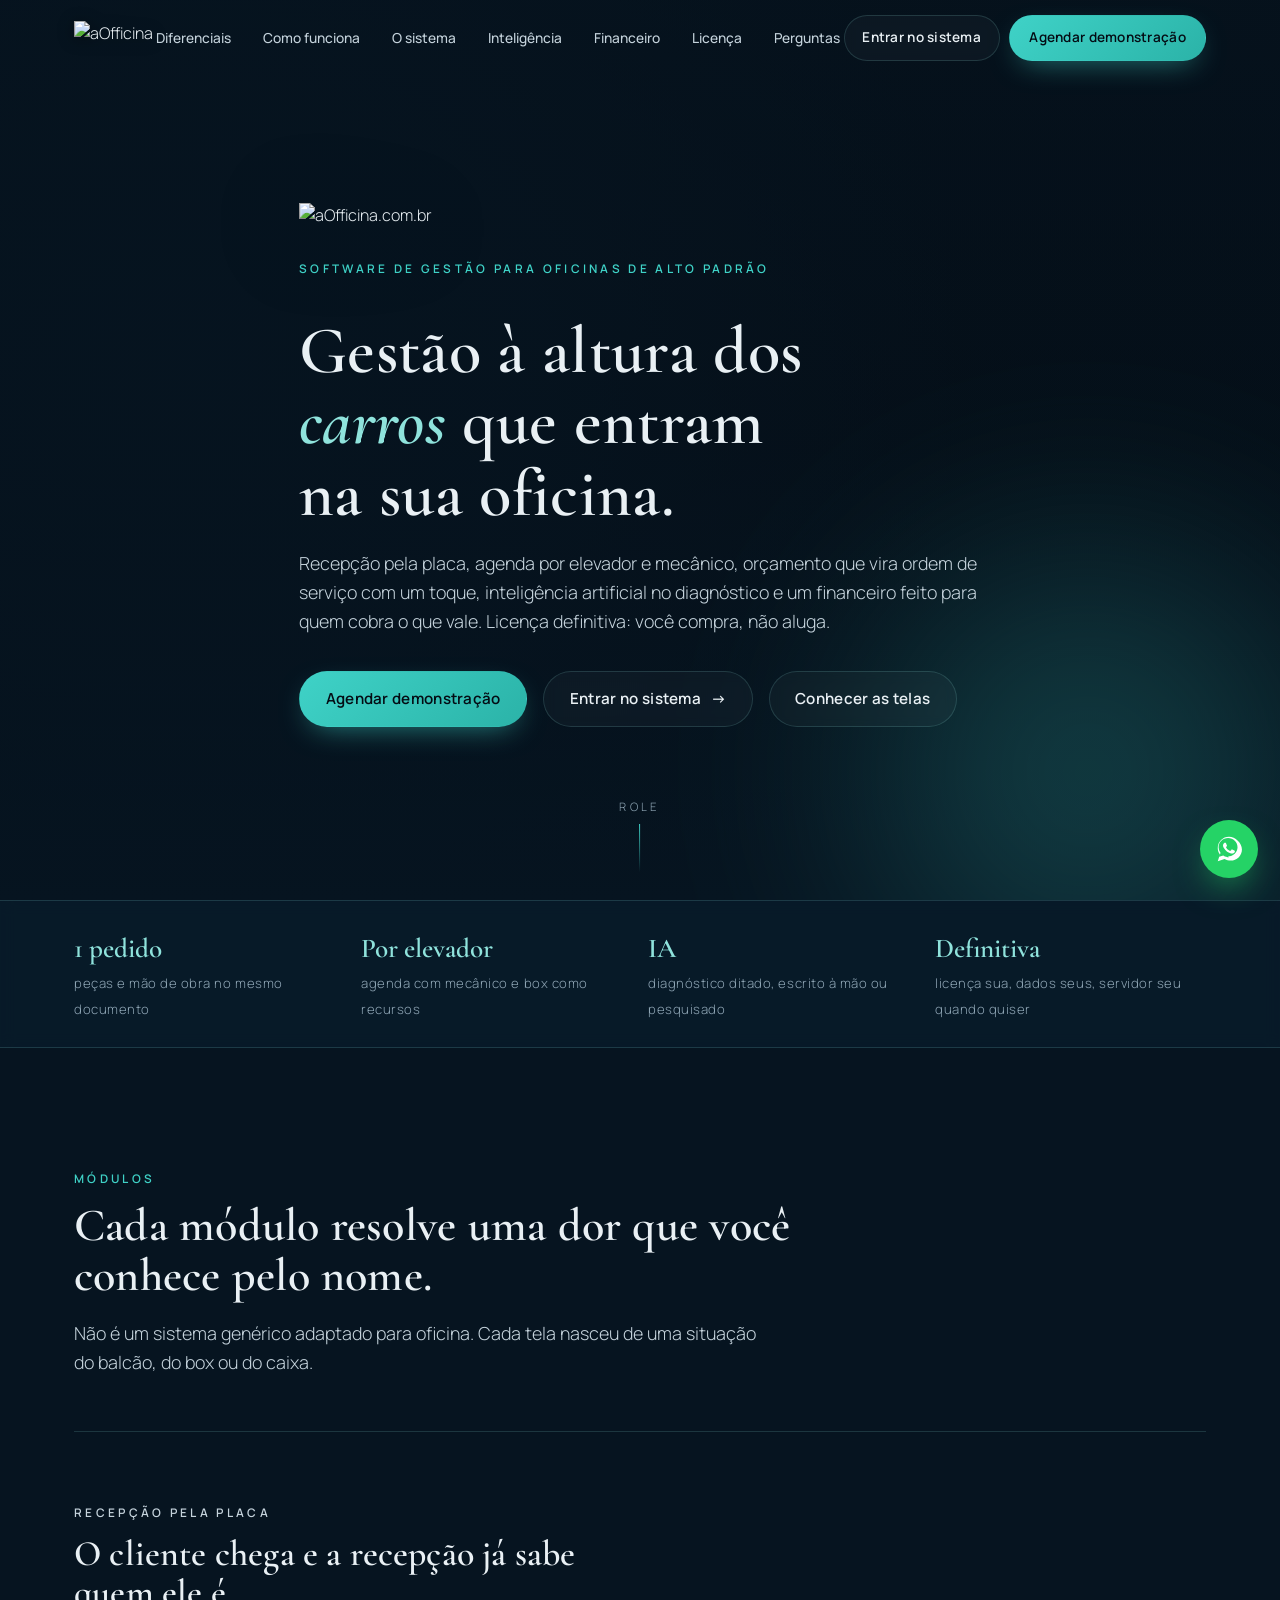
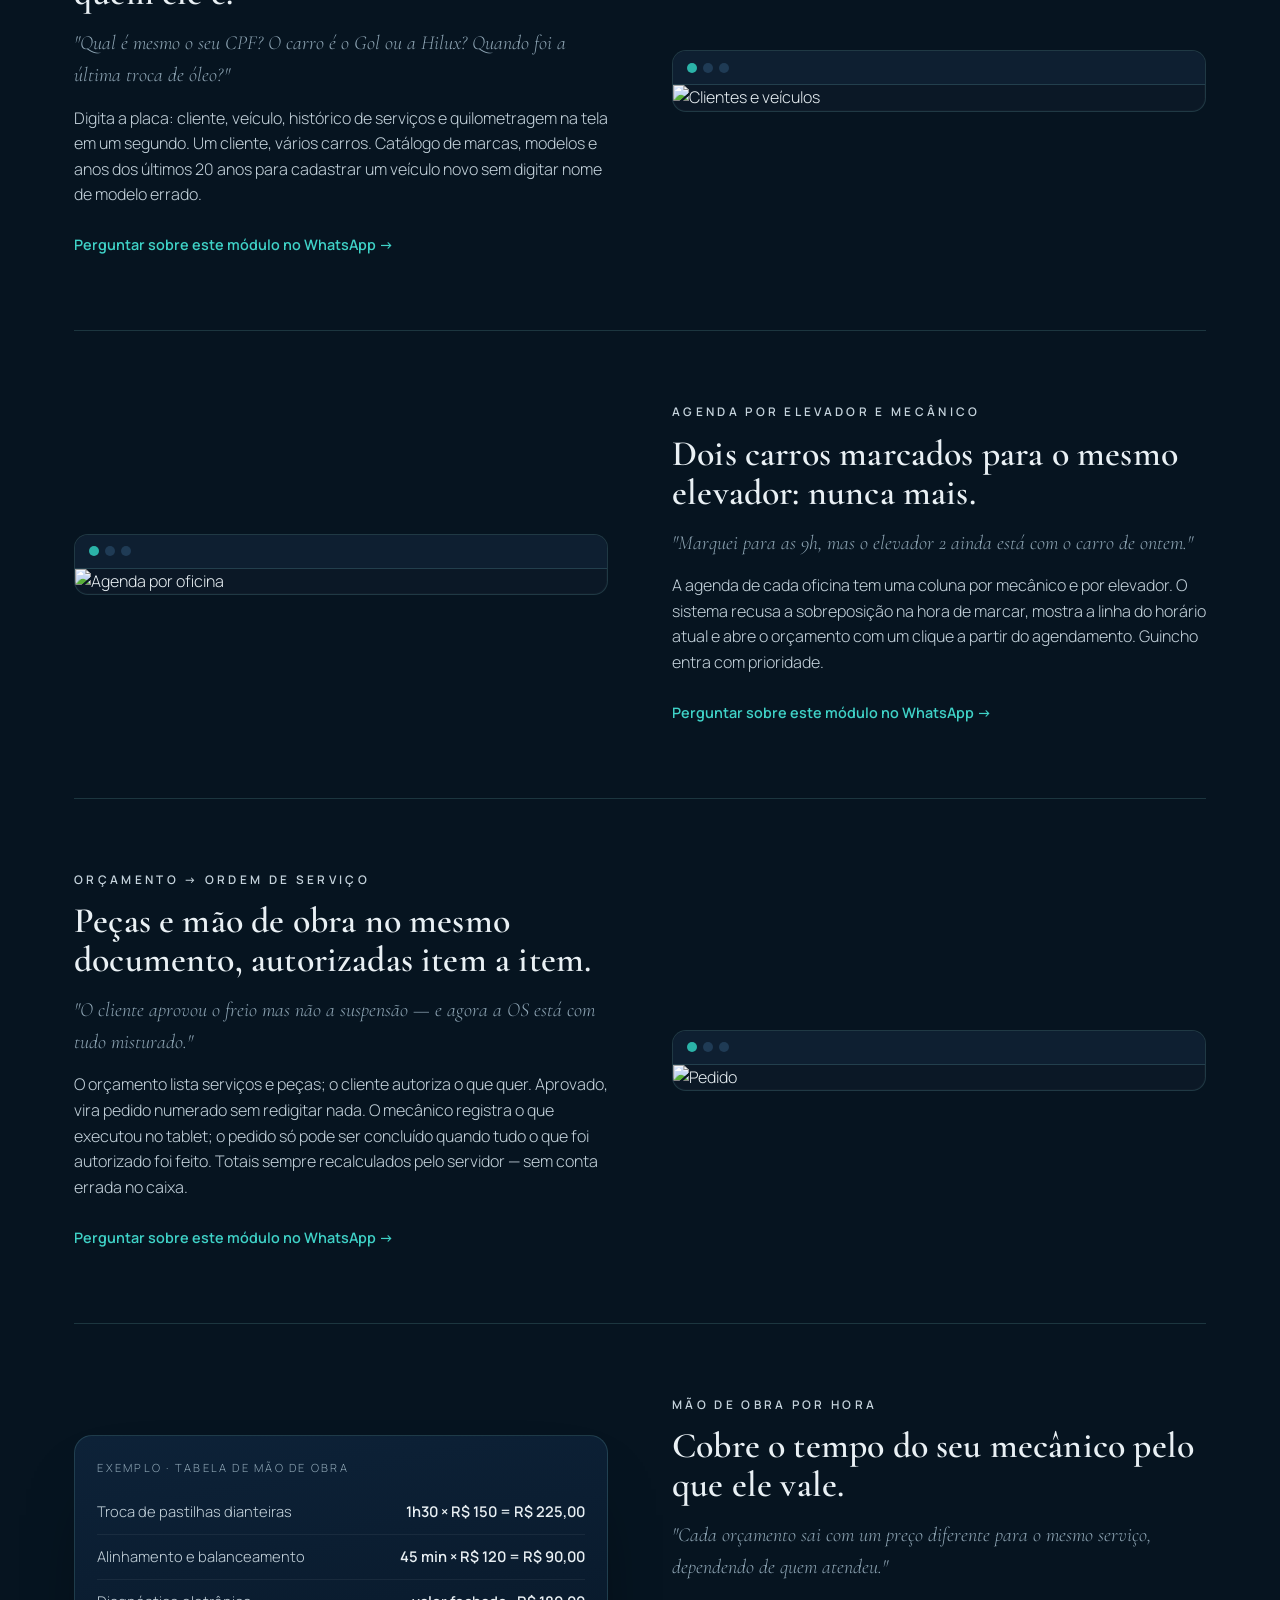
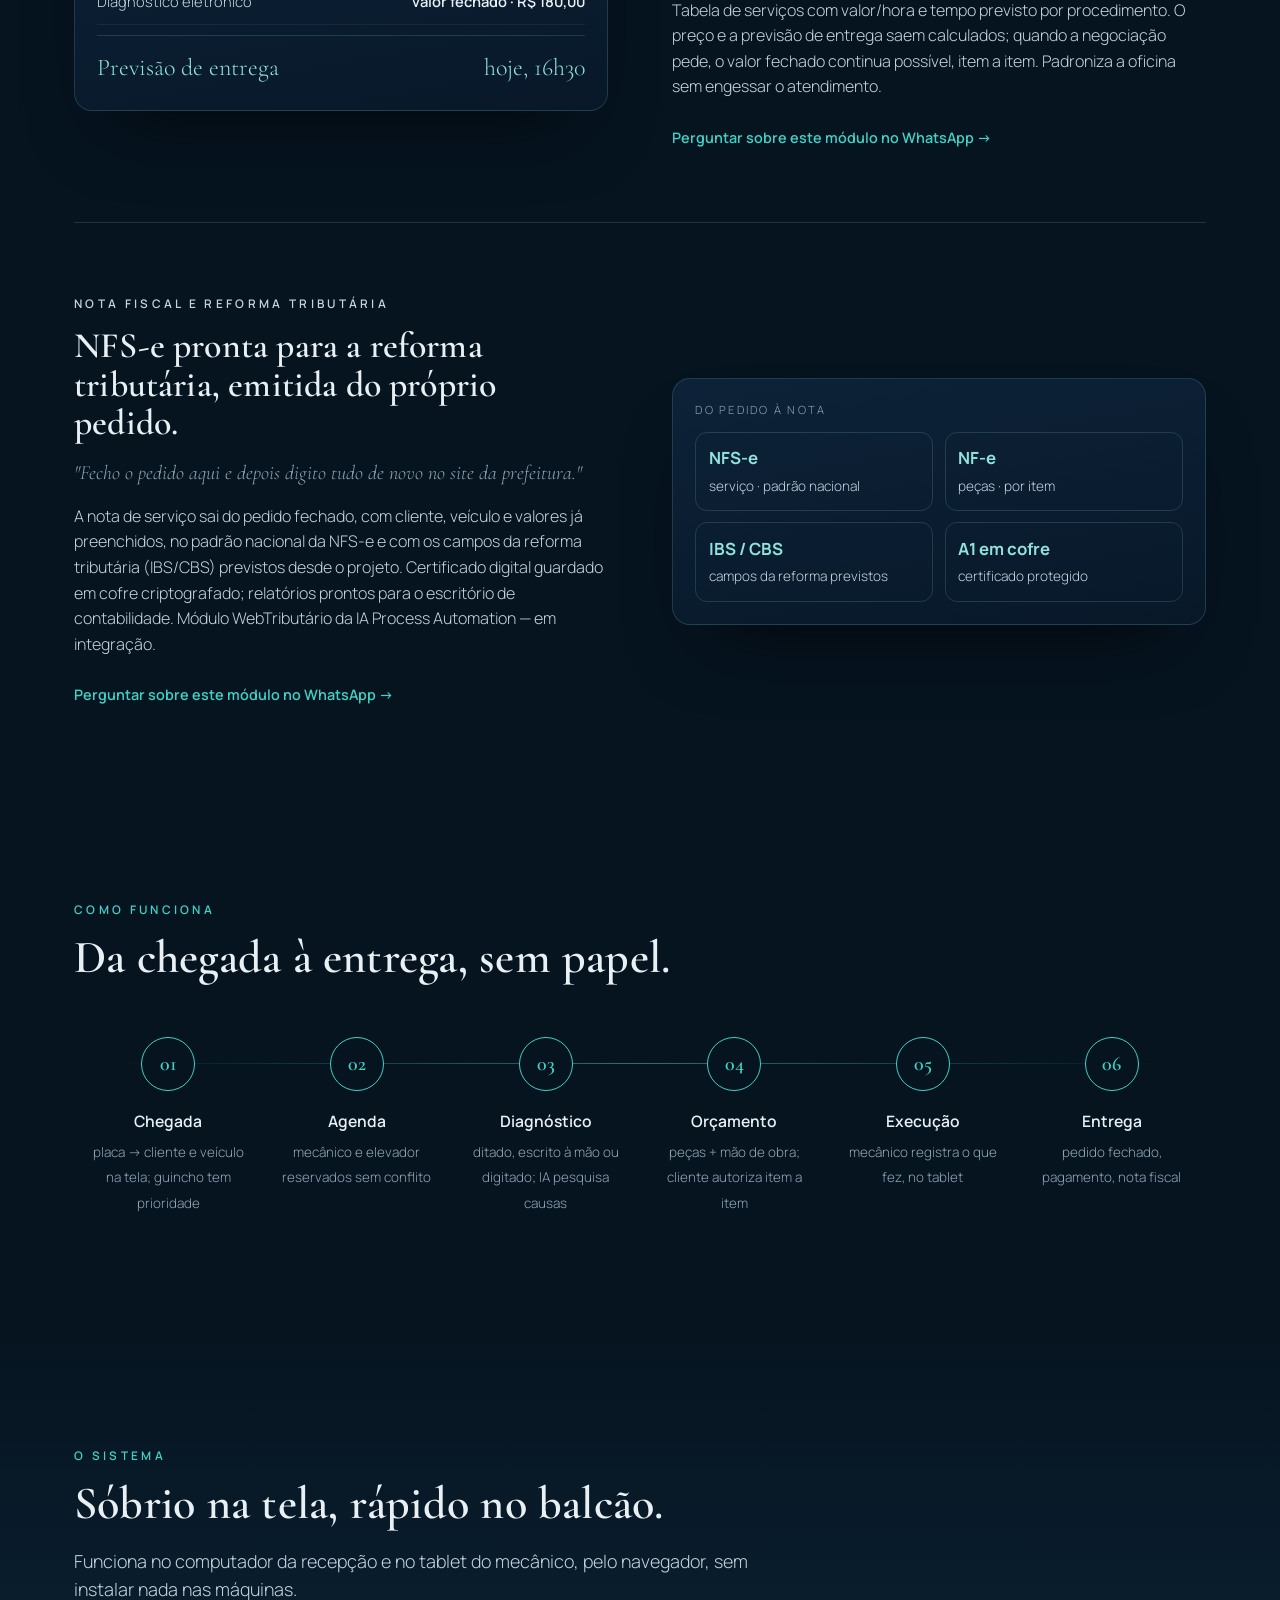
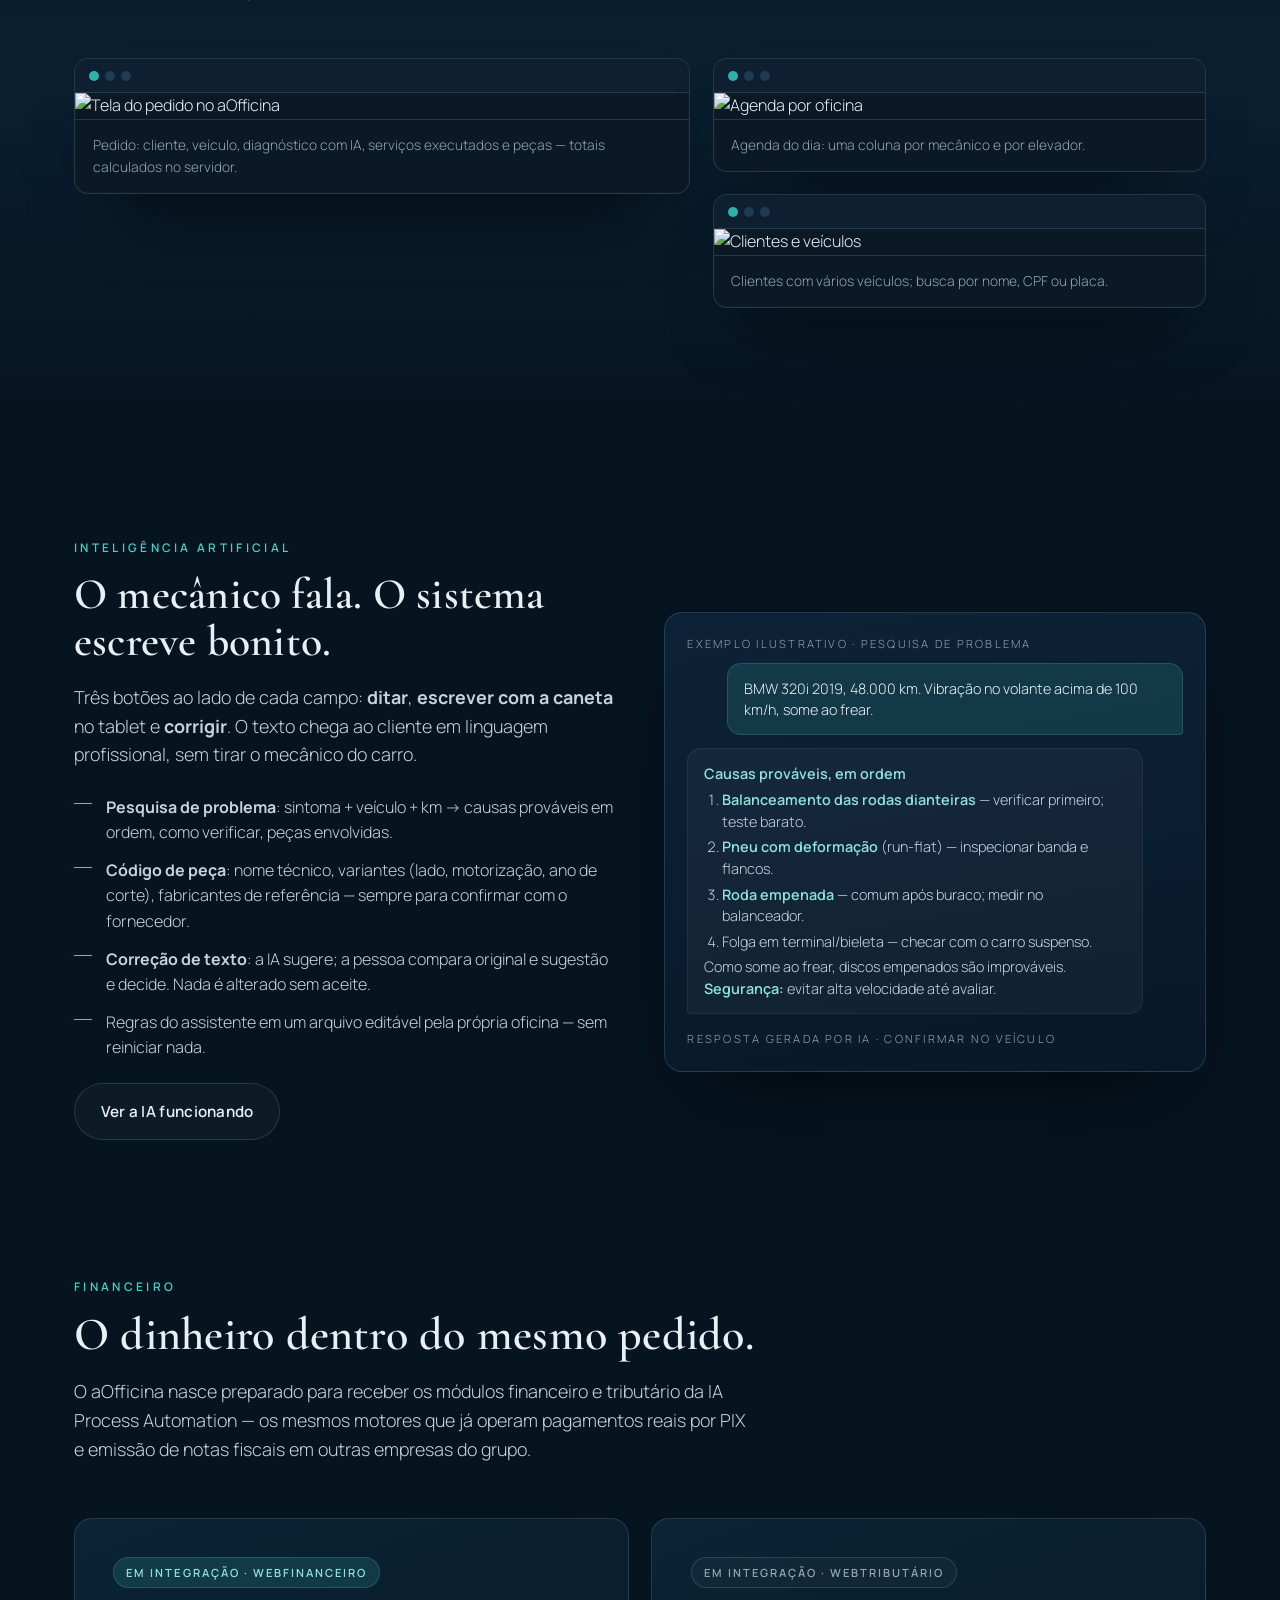
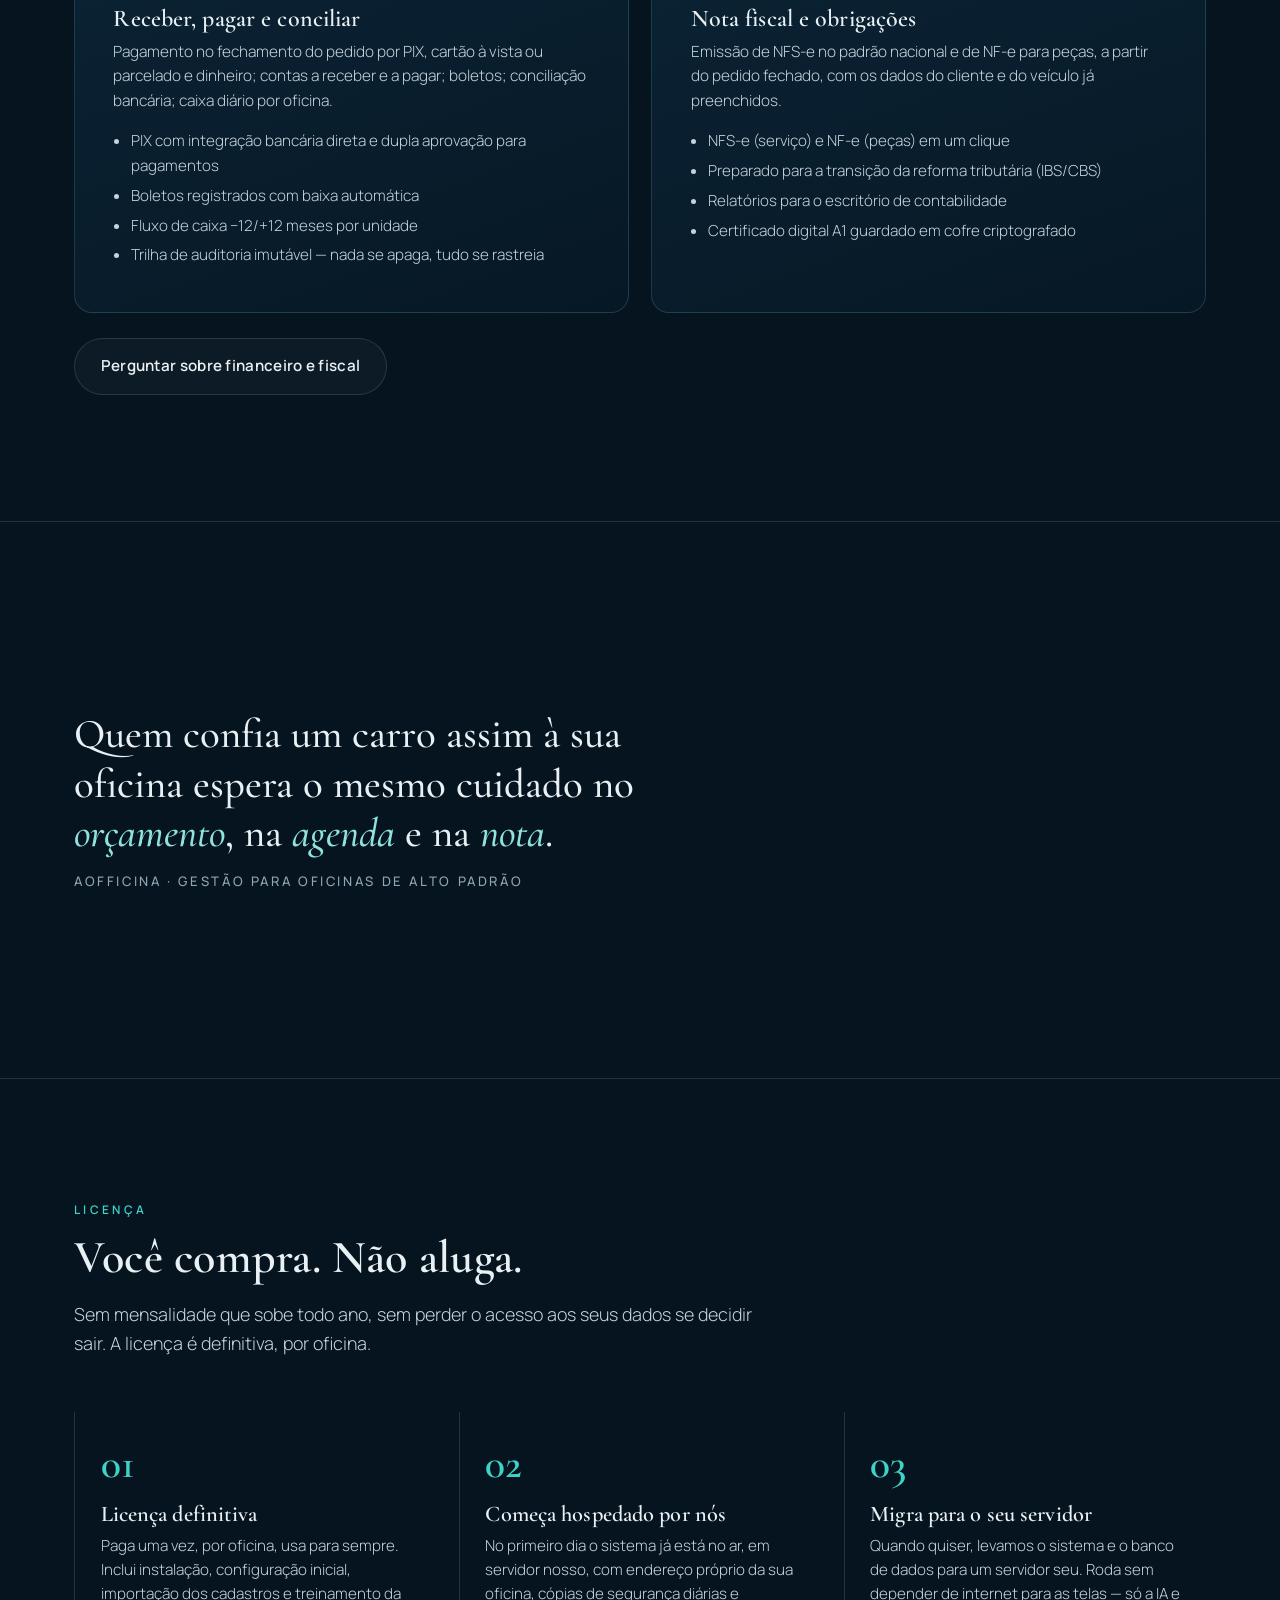
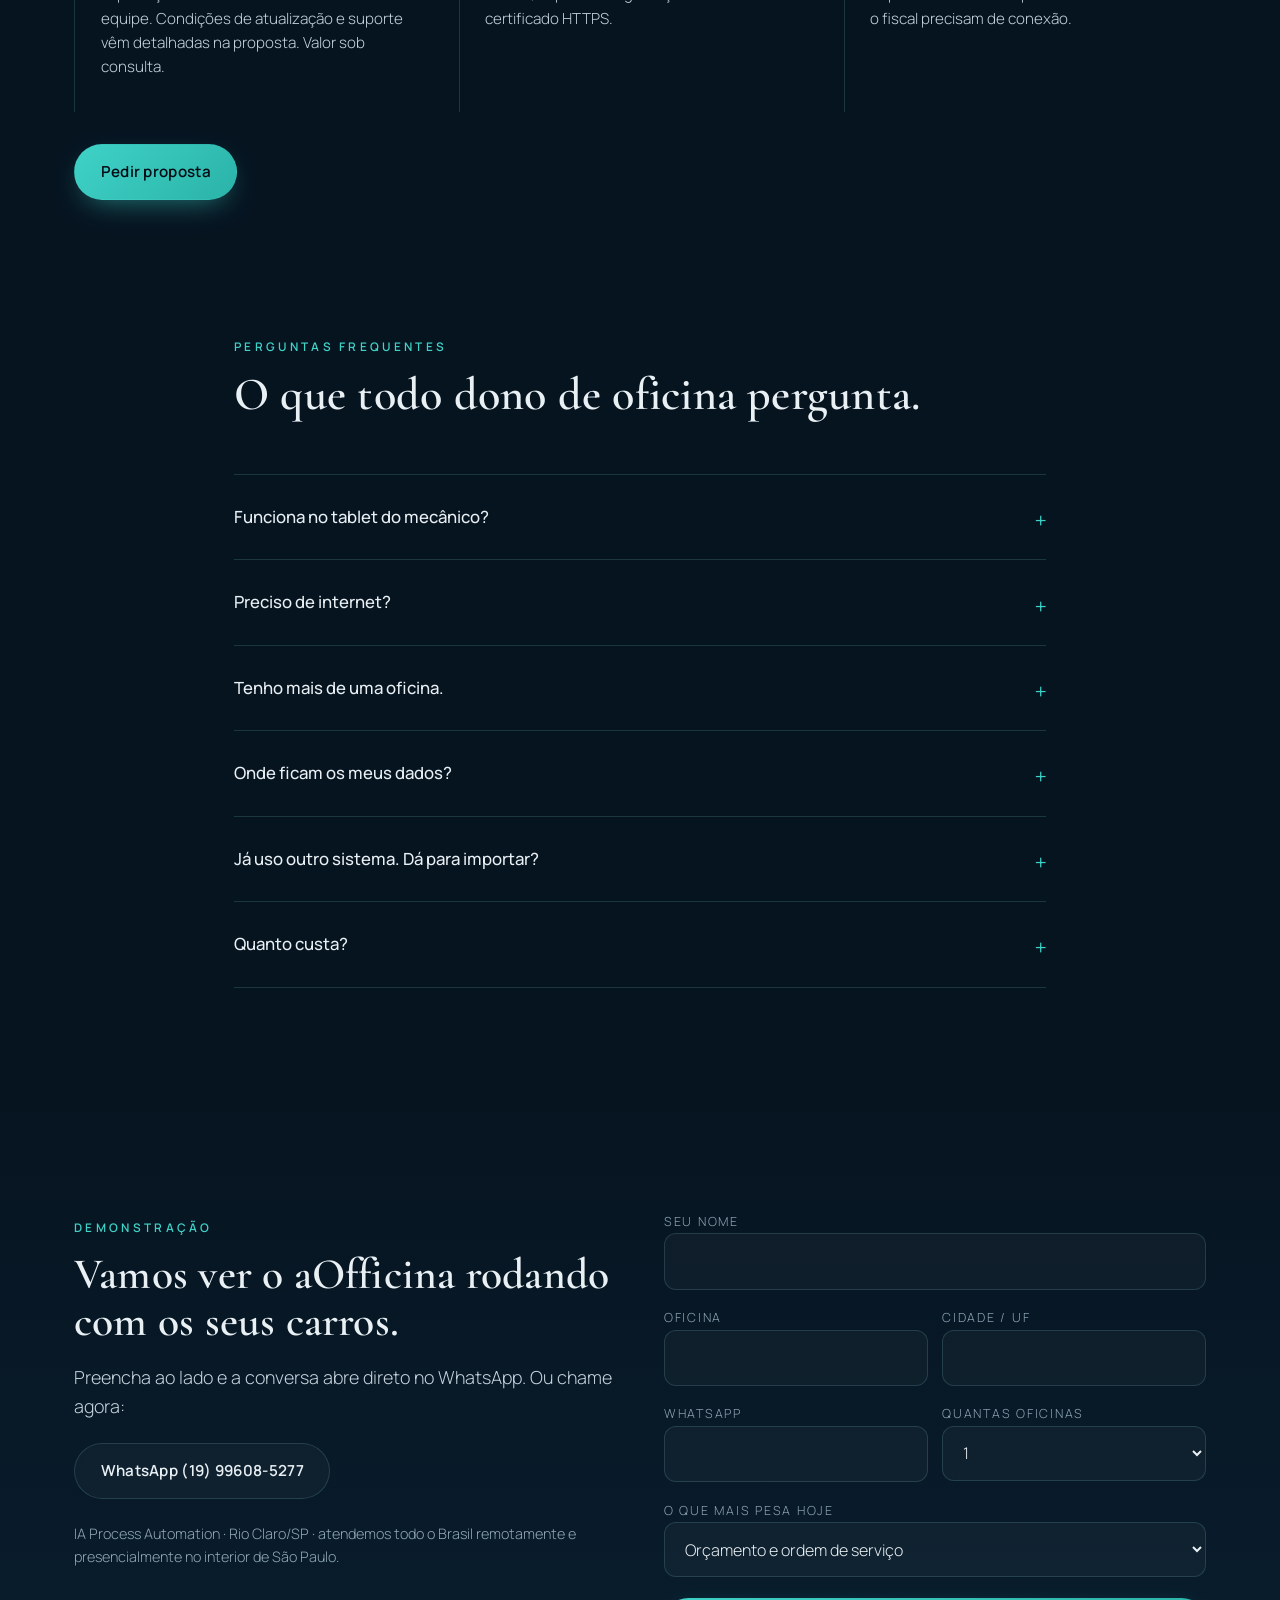
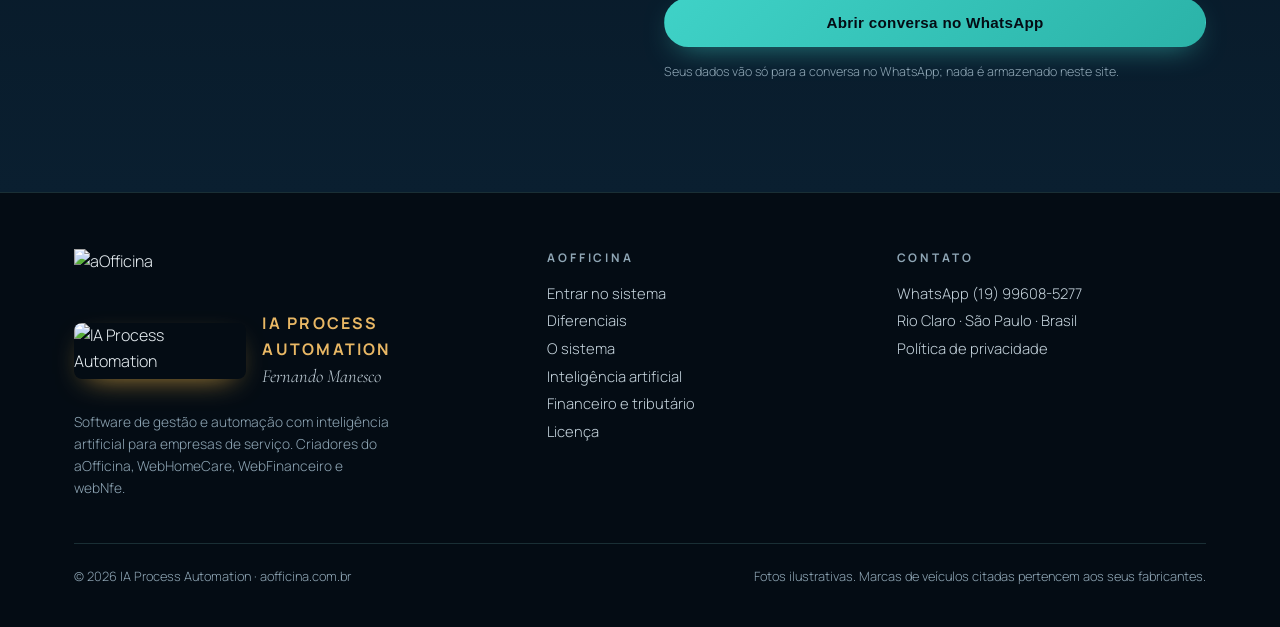
==== commit 4bffdead: "site v2: link para o sistema" ====
--- a/site/index.html
+++ b/site/index.html
@@ -206,7 +206,7 @@
 <nav class="nav" id="nav"><div class="wrap">
   <a href="#topo"><img src="/img/logo-prata.png" alt="aOfficina"></a>
   <ul><li><a href="#diferenciais">Diferenciais</a></li><li><a href="#fluxo">Como funciona</a></li><li><a href="#telas">O sistema</a></li><li><a href="#ia">Inteligência</a></li><li><a href="#financeiro">Financeiro</a></li><li><a href="#licenca">Licença</a></li><li><a href="#faq">Perguntas</a></li></ul>
-  <a class="btn btn-aqua" href="#contato" style="padding:.7rem 1.2rem;font-size:.85rem">Agendar demonstração</a>
+  <div style="display:flex;gap:.6rem;align-items:center"><a class="btn btn-ghost" href="https://app.aofficina.com.br" style="padding:.7rem 1.1rem;font-size:.85rem">Entrar no sistema</a><a class="btn btn-aqua" href="#contato" style="padding:.7rem 1.2rem;font-size:.85rem">Agendar demonstração</a></div>
 </div></nav>
 
 <header class="hero" id="topo">
@@ -217,7 +217,7 @@
     <p class="eyebrow r" style="margin-top:2rem">Software de gestão para oficinas de alto padrão</p>
     <h1 class="r">Gestão à altura dos <em>carros</em> que entram na sua oficina.</h1>
     <p class="lead r">Recepção pela placa, agenda por elevador e mecânico, orçamento que vira ordem de serviço com um toque, inteligência artificial no diagnóstico e um financeiro feito para quem cobra o que vale. Licença definitiva: você compra, não aluga.</p>
-    <div class="cta r"><a class="btn btn-aqua" href="#contato">Agendar demonstração</a><a class="btn btn-ghost" href="#telas">Ver o sistema</a></div>
+    <div class="cta r"><a class="btn btn-aqua" href="#contato">Agendar demonstração</a><a class="btn btn-ghost" href="https://app.aofficina.com.br">Entrar no sistema <span aria-hidden="true">→</span></a><a class="btn btn-ghost" href="#telas">Conhecer as telas</a></div>
   </div>
   <div class="scroll">role<i></i></div>
 </header>
@@ -383,7 +383,7 @@
     <div class="ia-brand"><img src="/img/iaprocess-badge.png" alt="IA Process Automation"><div><b>IA PROCESS AUTOMATION</b><span>Fernando Manesco</span></div></div>
     <p style="margin-top:1.2rem;max-width:40ch;color:var(--muted);font-size:.86rem">Software de gestão e automação com inteligência artificial para empresas de serviço. Criadores do aOfficina, WebHomeCare, WebFinanceiro e webNfe.</p>
   </div>
-  <div><h4>aOfficina</h4><ul><li><a href="#diferenciais">Diferenciais</a></li><li><a href="#telas">O sistema</a></li><li><a href="#ia">Inteligência artificial</a></li><li><a href="#financeiro">Financeiro e tributário</a></li><li><a href="#licenca">Licença</a></li></ul></div>
+  <div><h4>aOfficina</h4><ul><li><a href="https://app.aofficina.com.br">Entrar no sistema</a></li><li><a href="#diferenciais">Diferenciais</a></li><li><a href="#telas">O sistema</a></li><li><a href="#ia">Inteligência artificial</a></li><li><a href="#financeiro">Financeiro e tributário</a></li><li><a href="#licenca">Licença</a></li></ul></div>
   <div><h4>Contato</h4><ul><li><a href="https://wa.me/5519996085277" target="_blank" rel="noopener">WhatsApp (19) 99608-5277</a></li><li>Rio Claro · São Paulo · Brasil</li><li><a href="/privacidade.html">Política de privacidade</a></li></ul></div>
   <div class="fim"><span>© <span id="ano"></span> IA Process Automation · aofficina.com.br</span><span>Fotos ilustrativas. Marcas de veículos citadas pertencem aos seus fabricantes.</span></div>
 </div></footer>
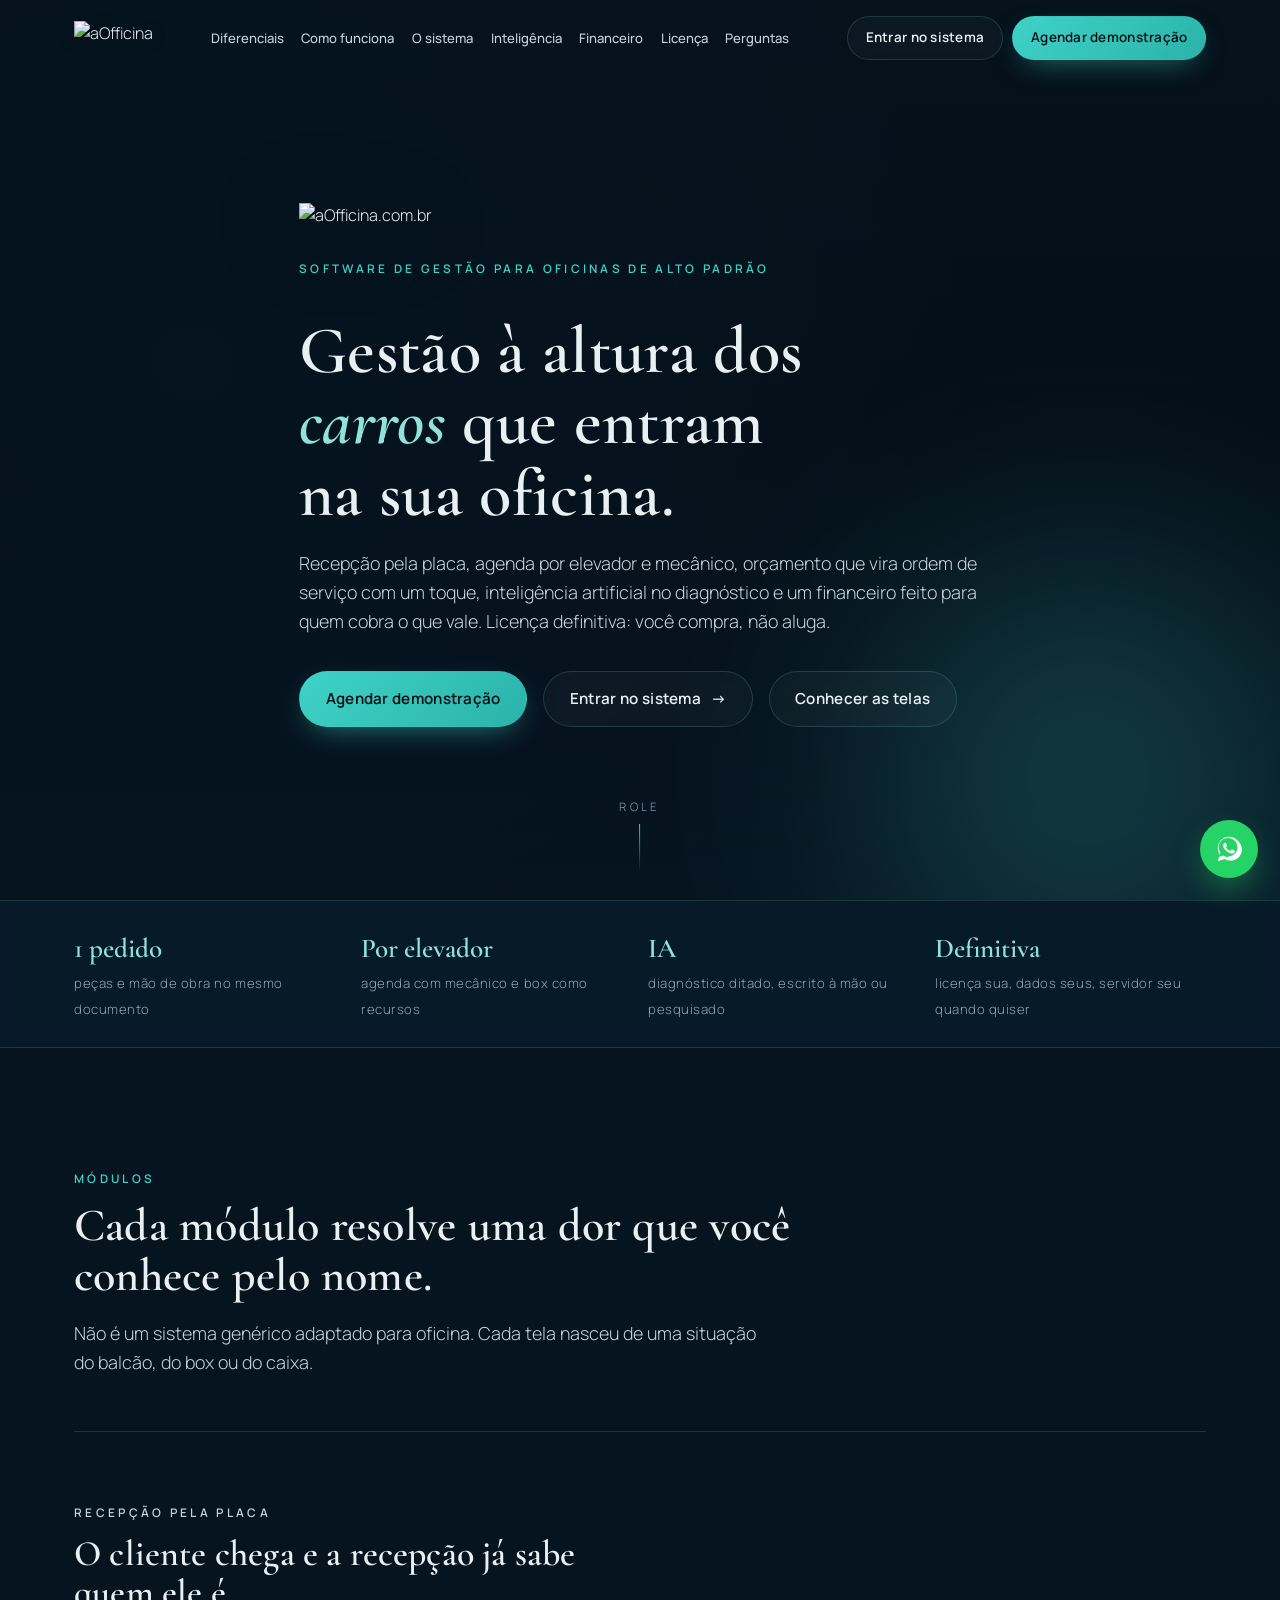
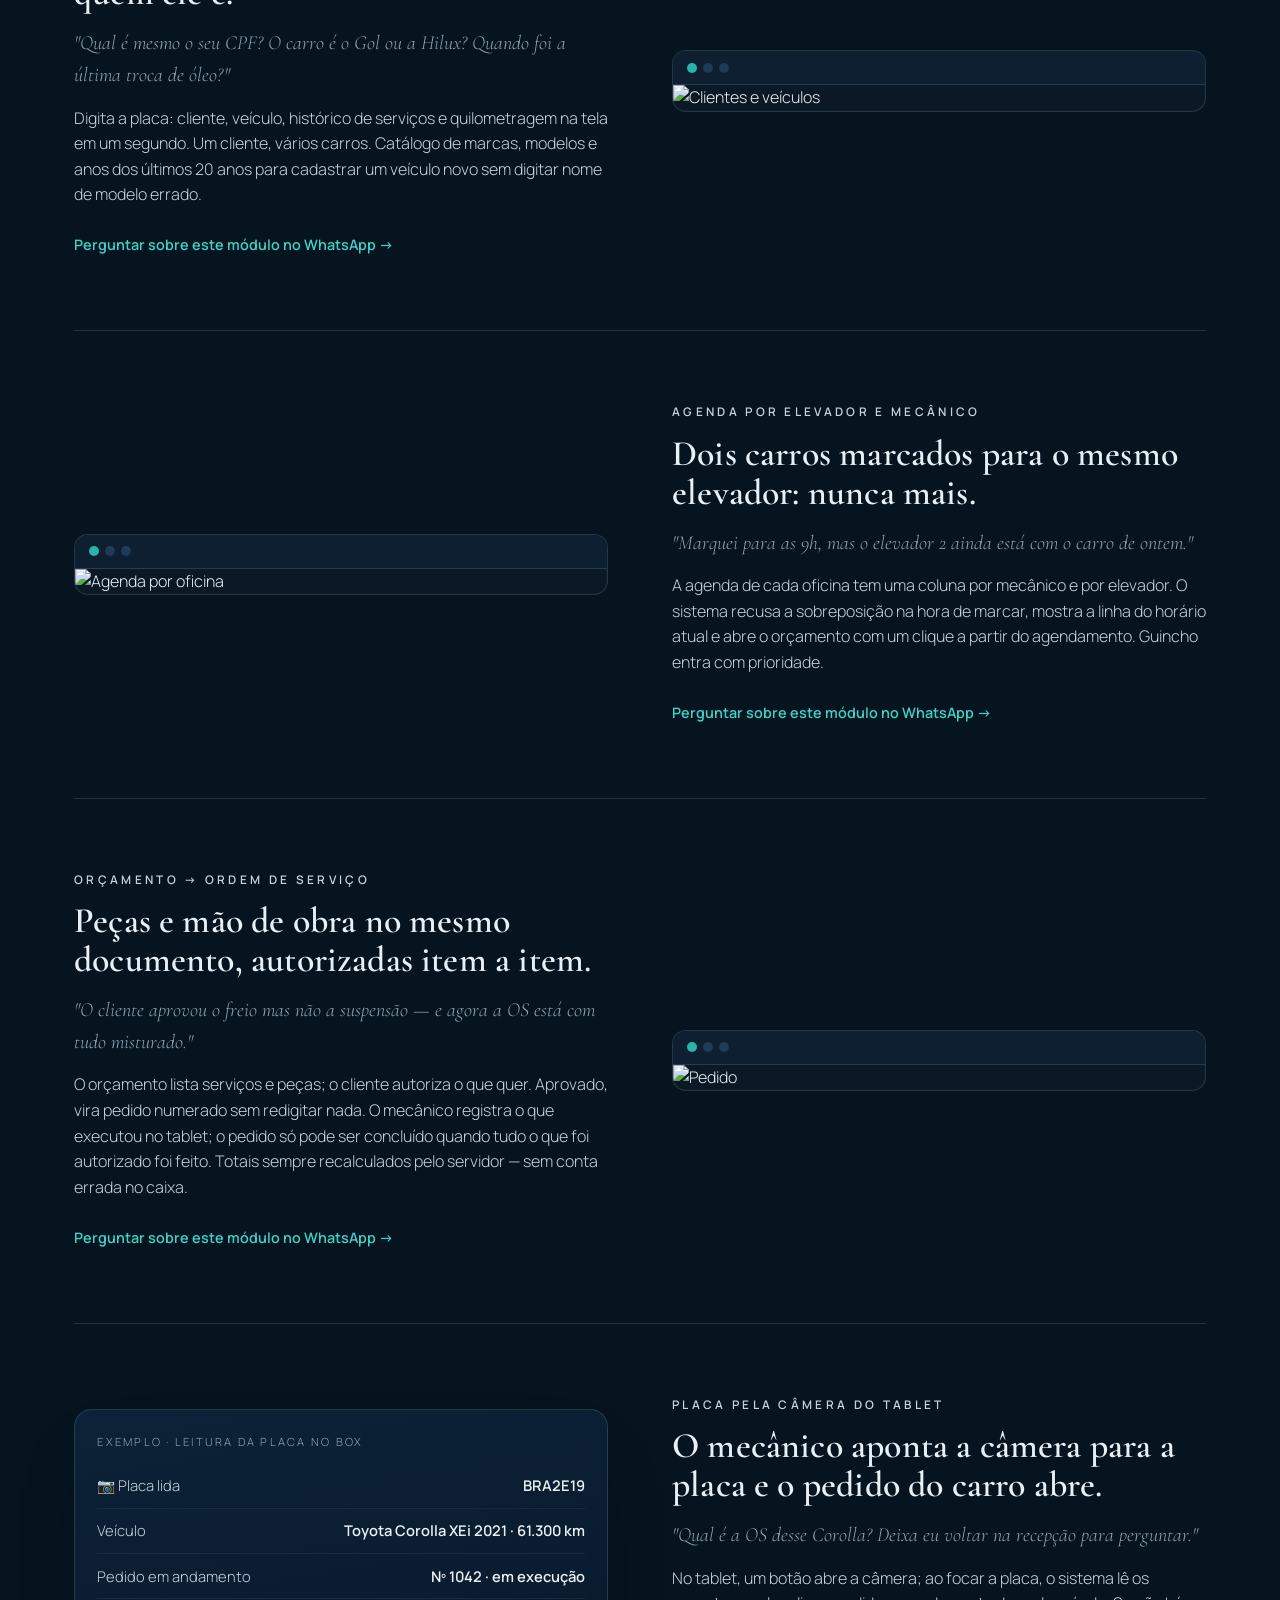
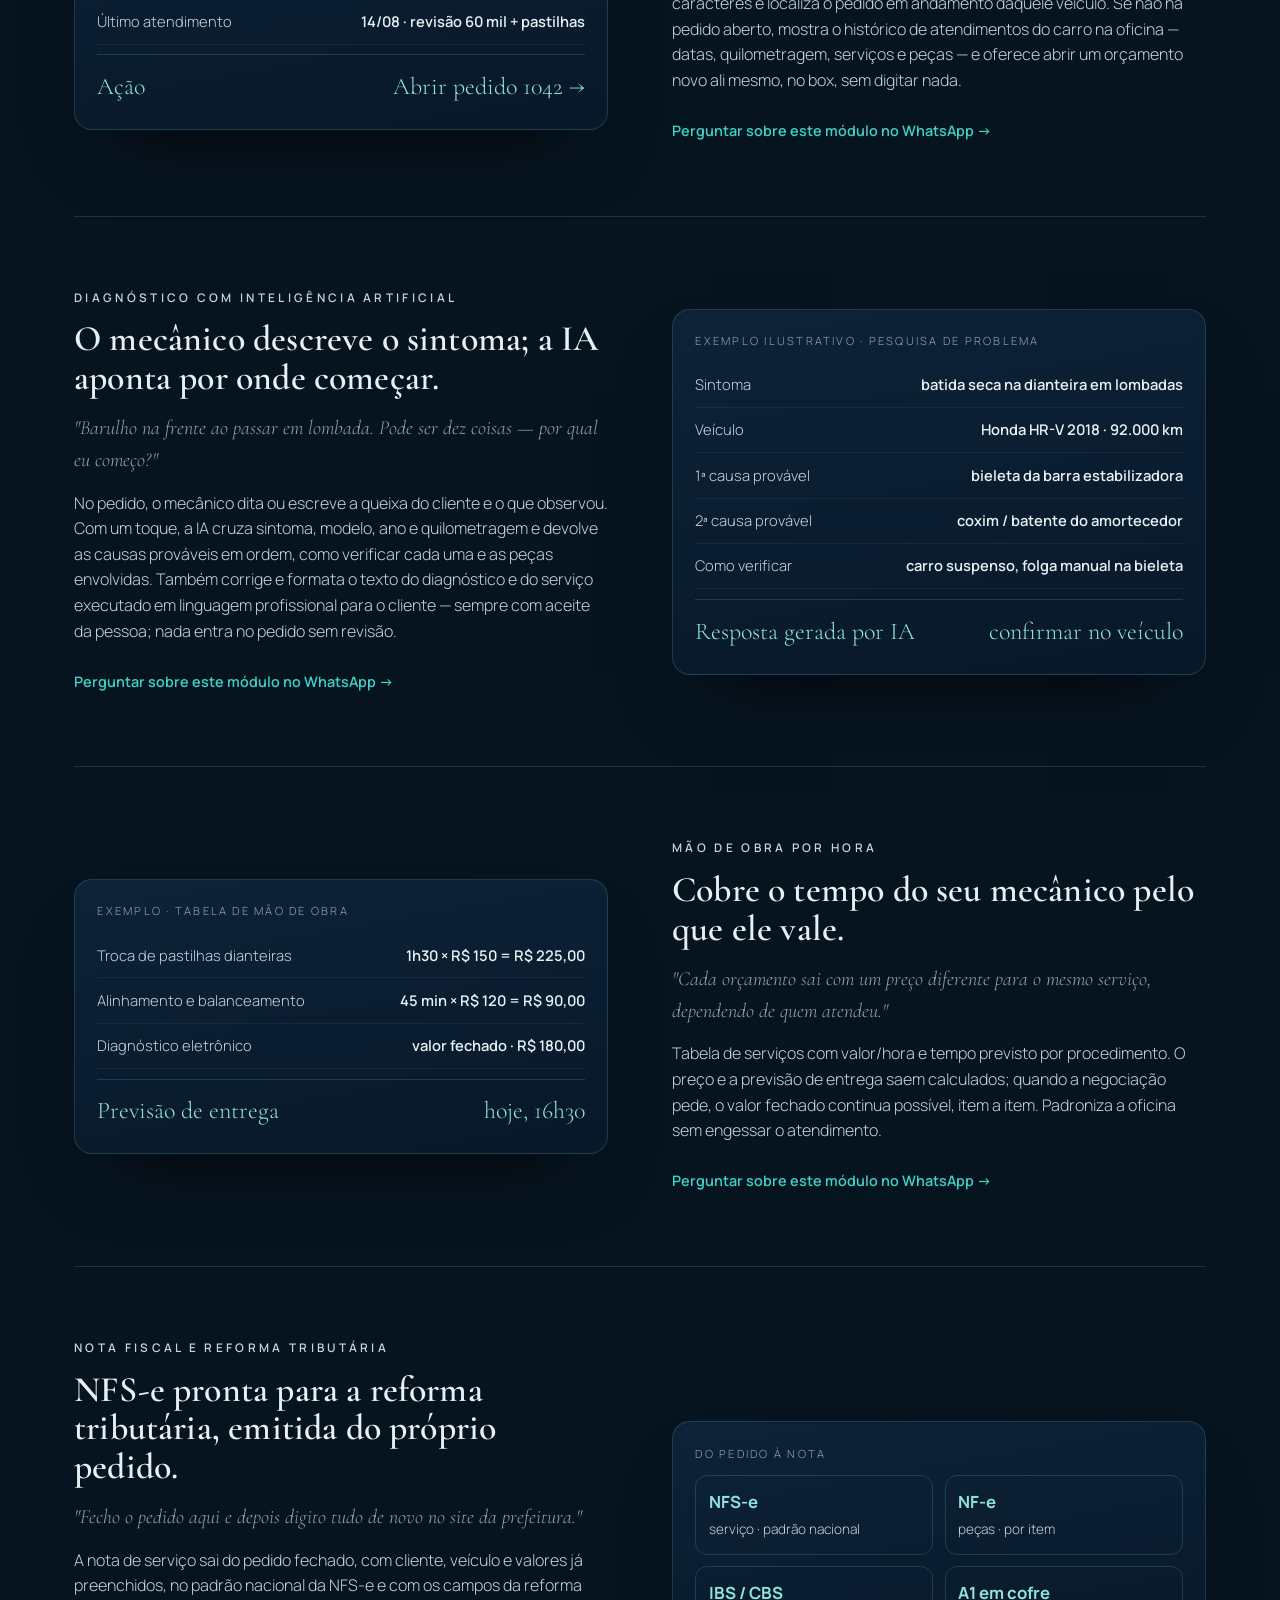
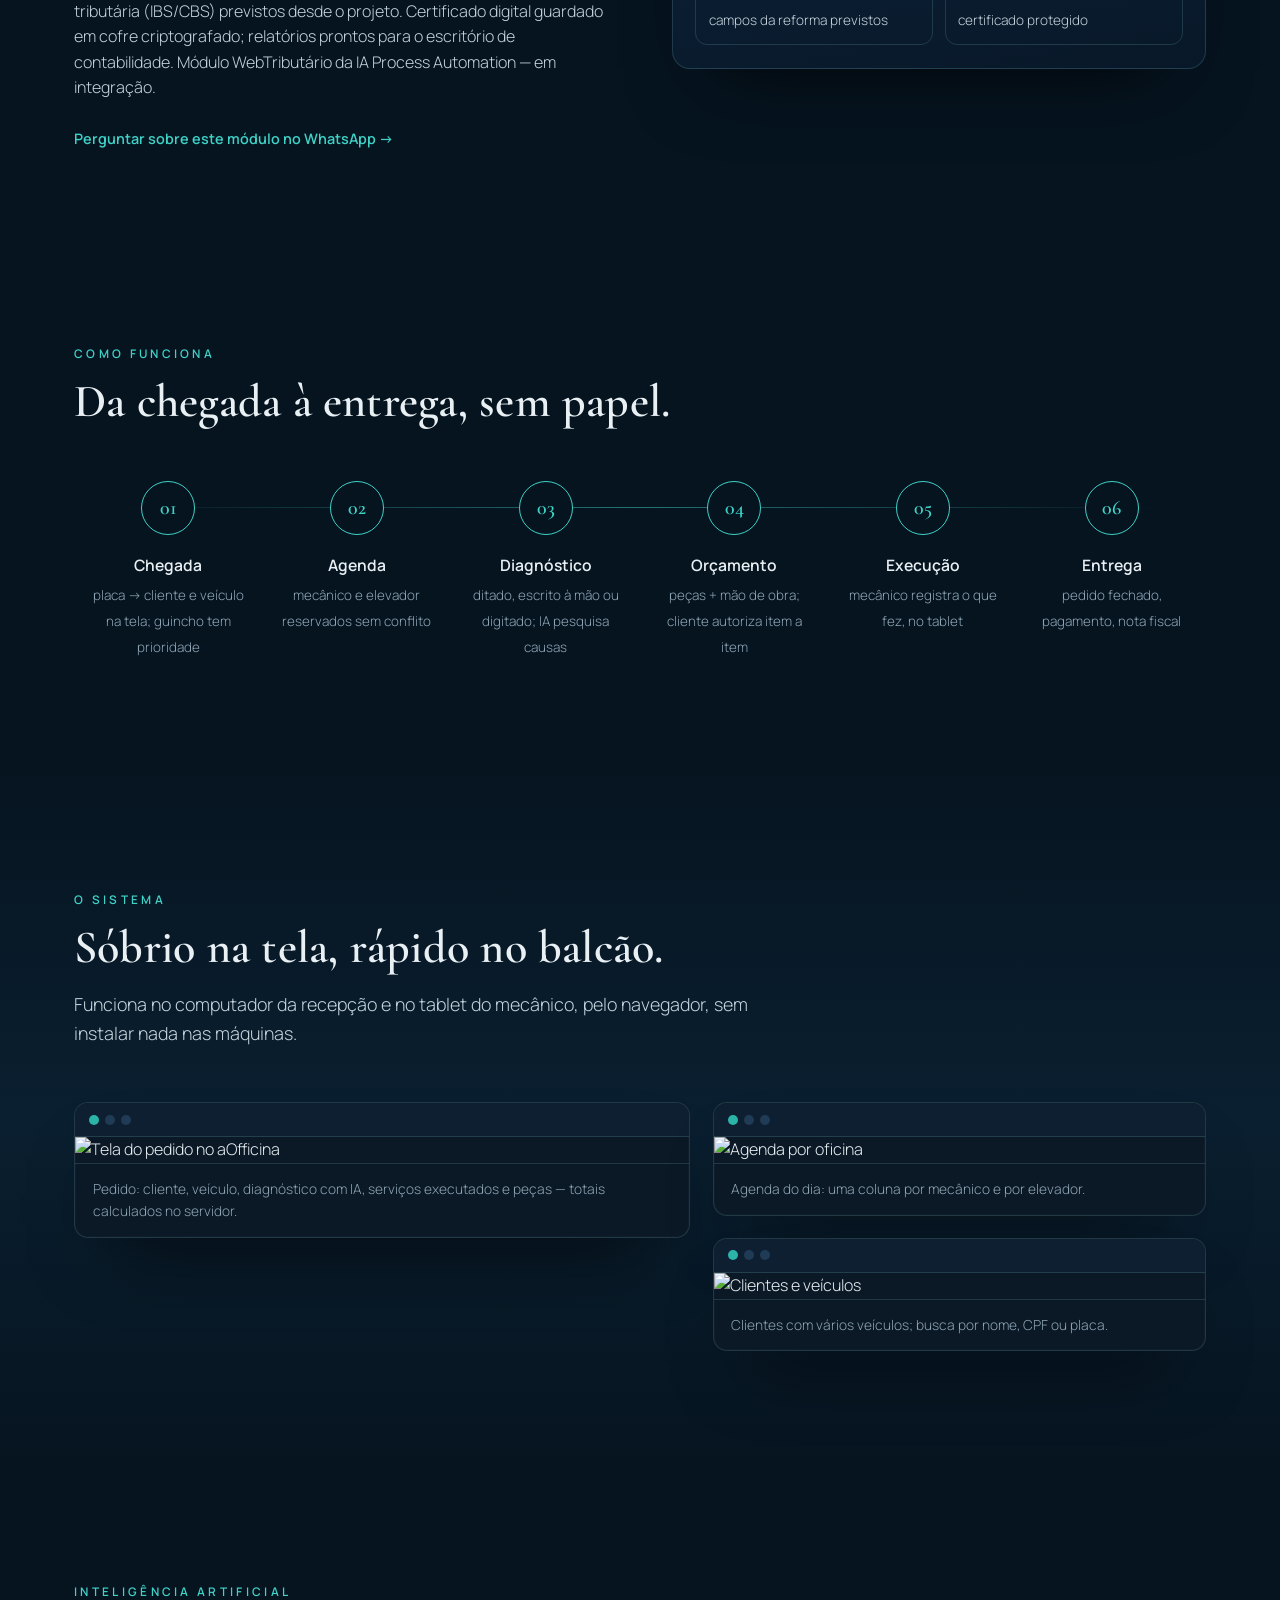
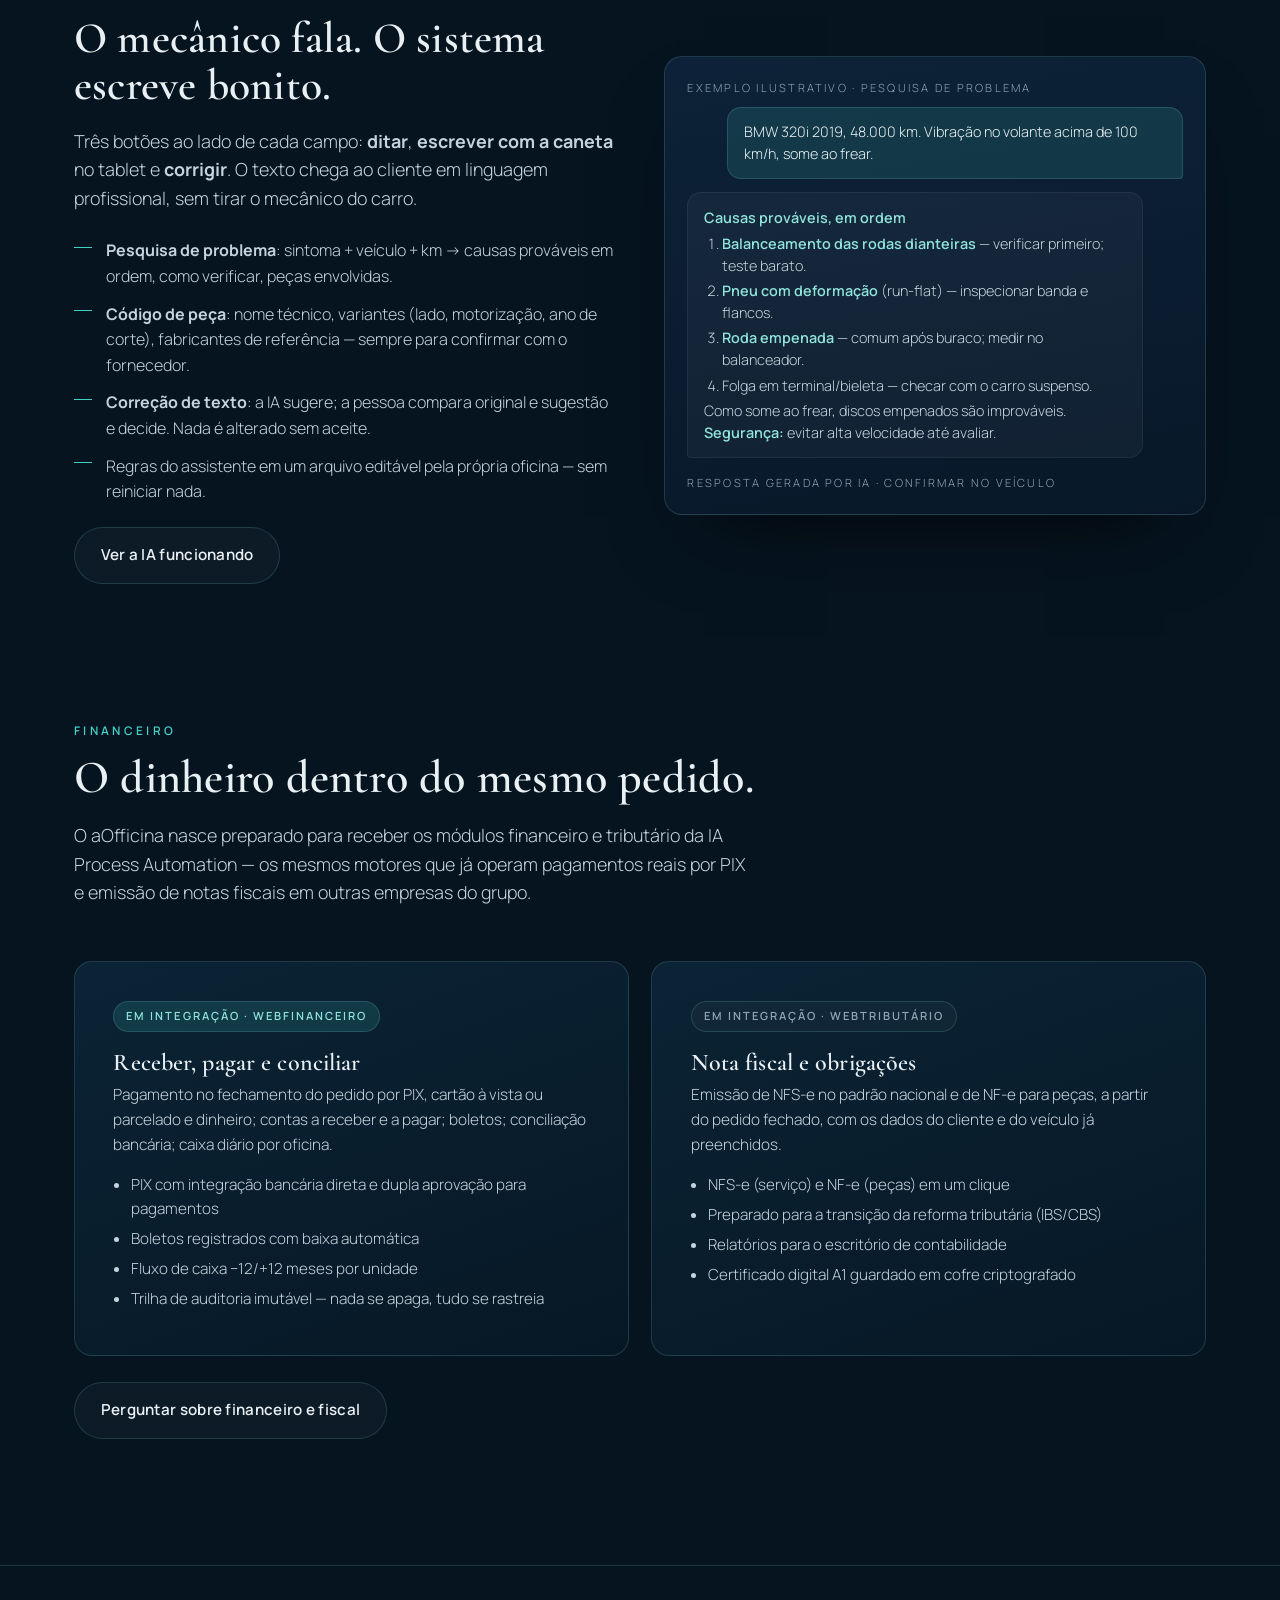
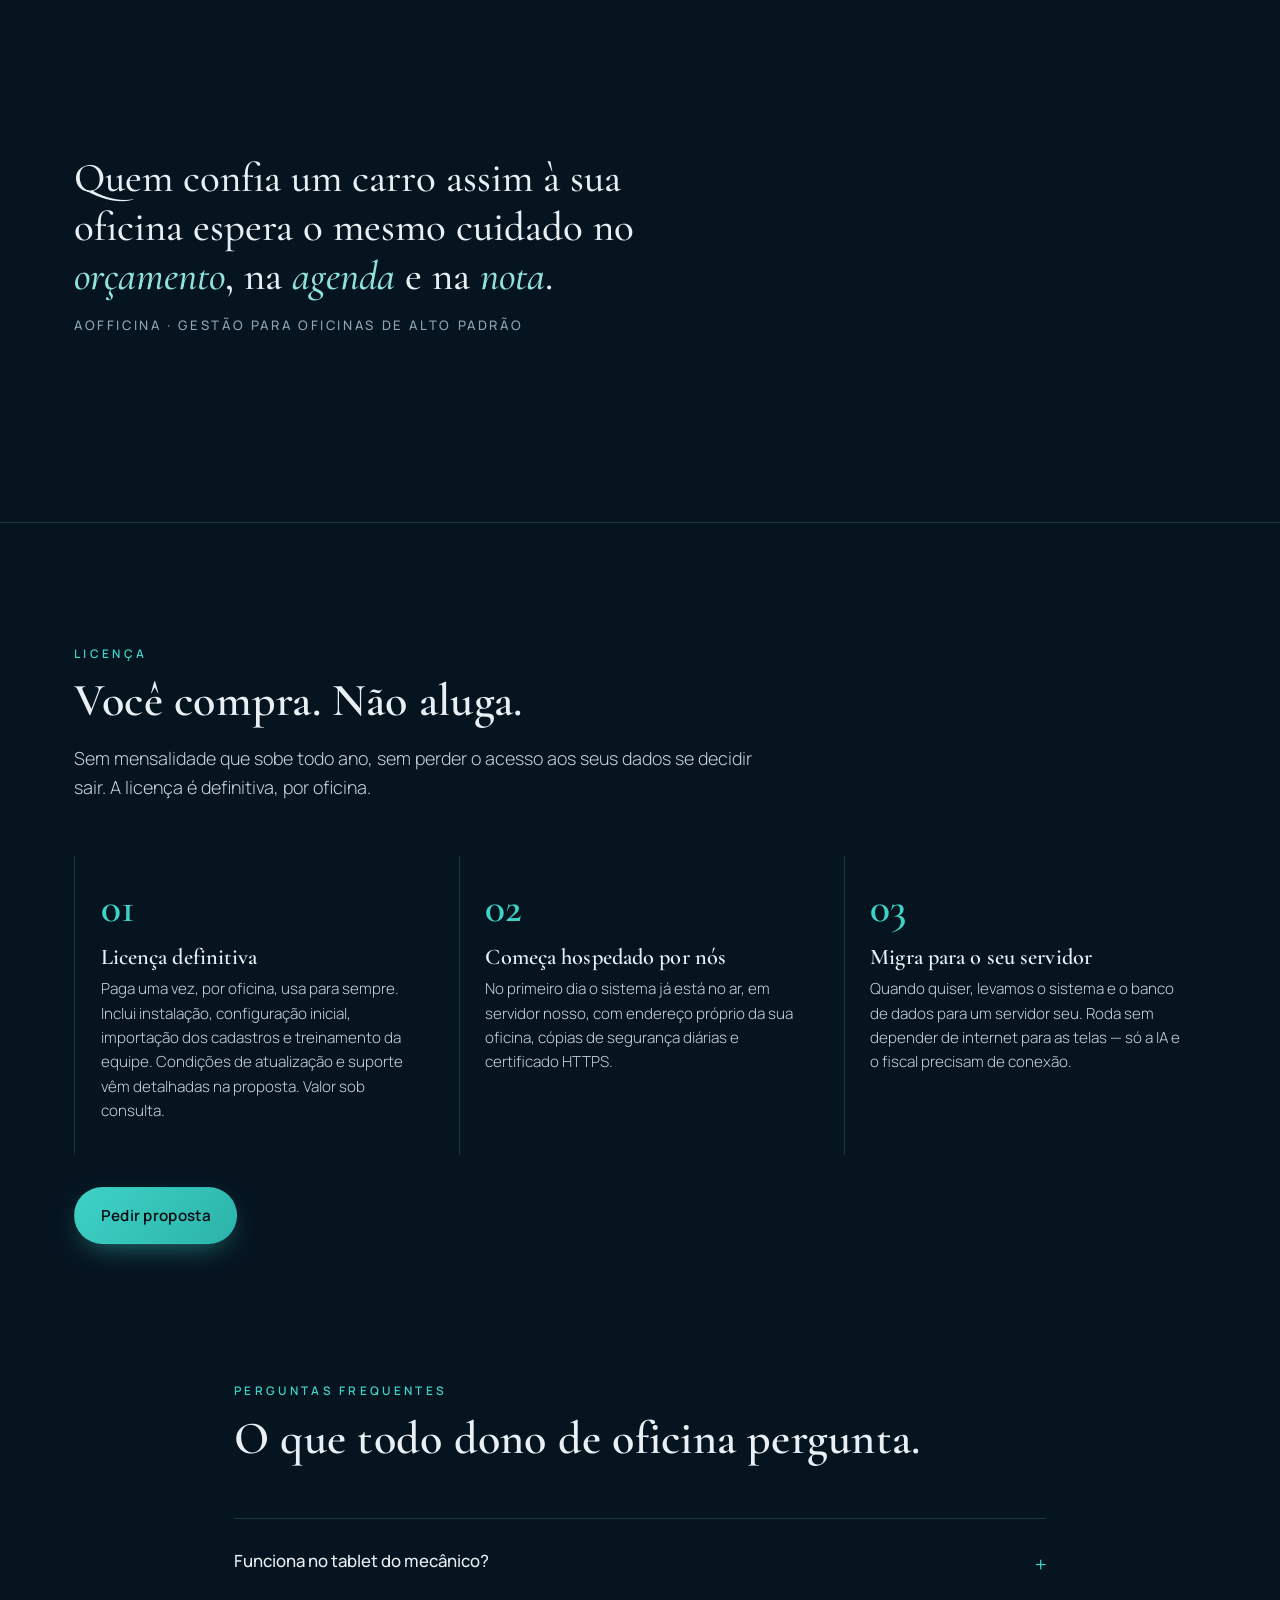
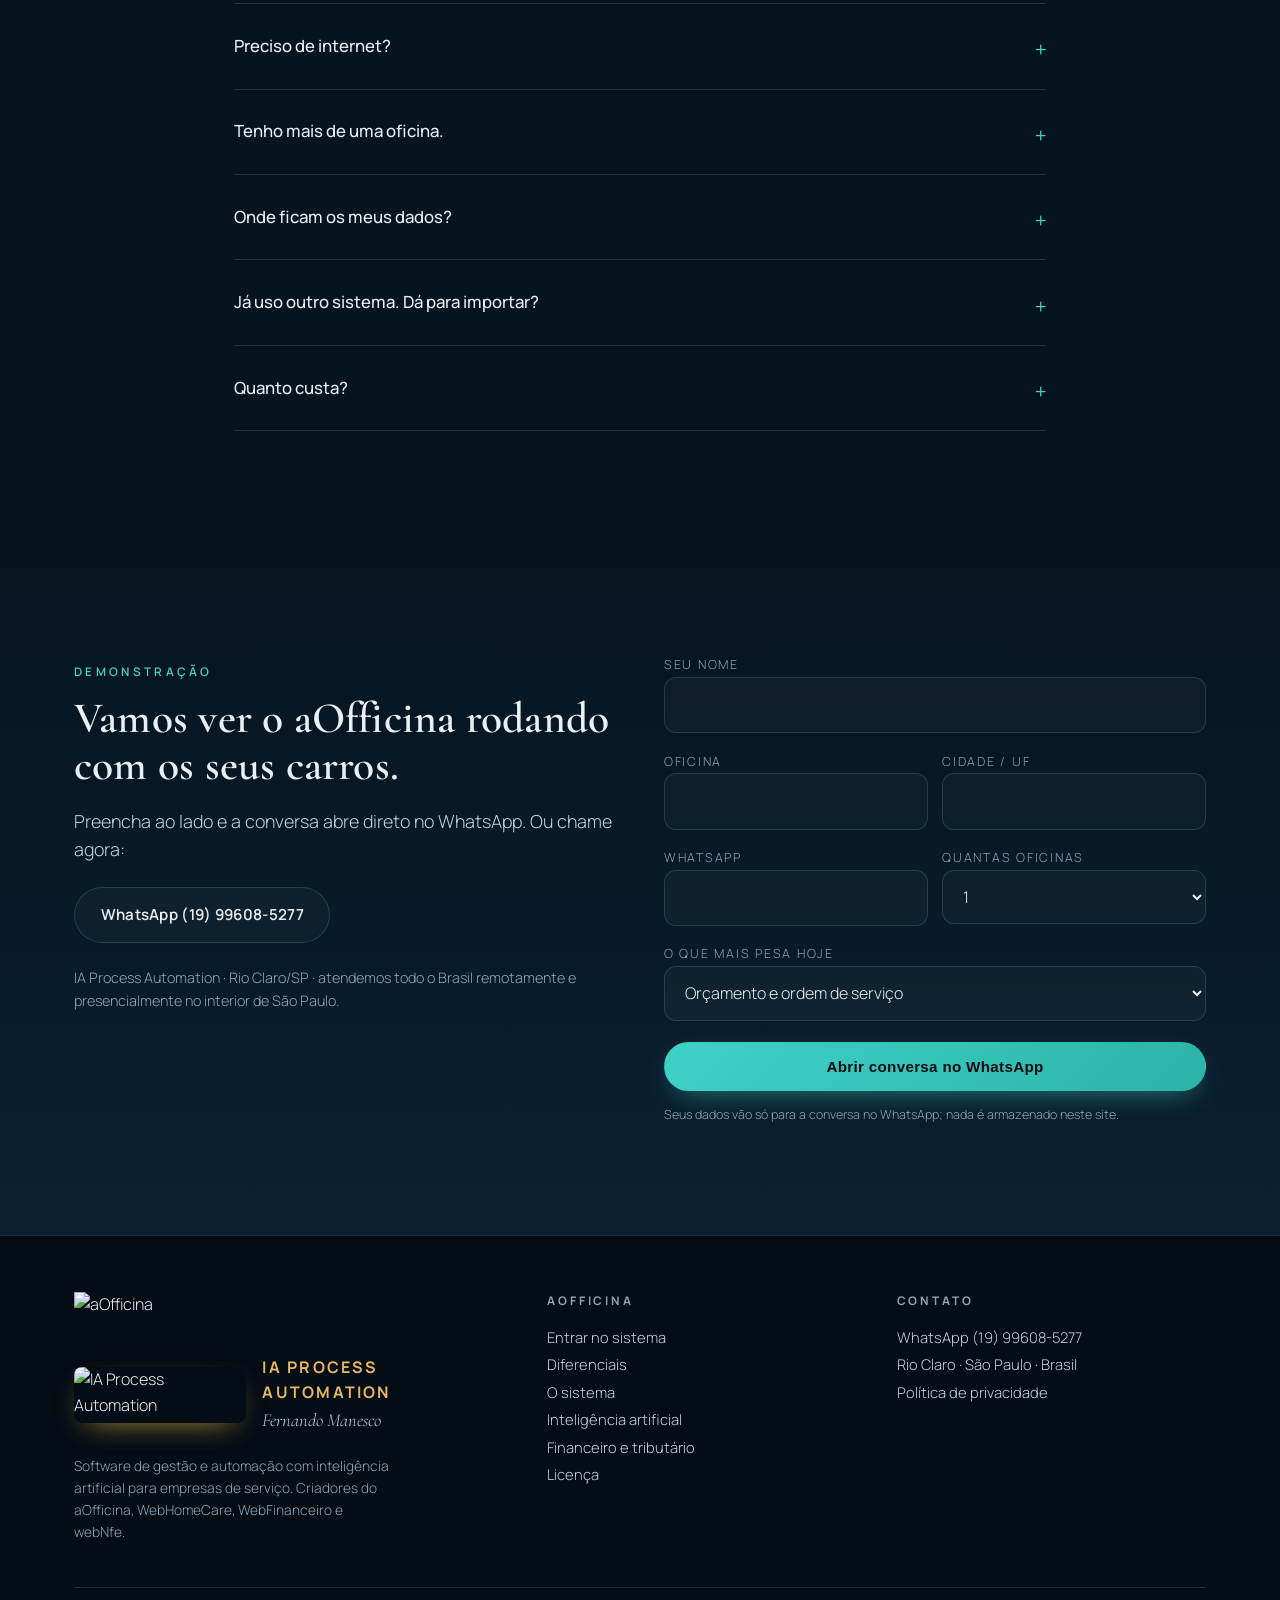
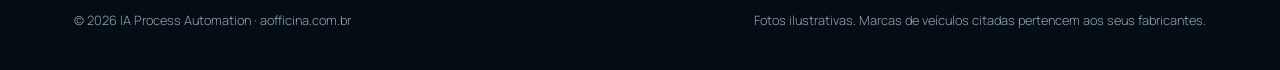
==== commit 6c9e2566: "site v3: menu realinhado e modulos de placa por camera e diagnostico com IA" ====
--- a/site/index.html
+++ b/site/index.html
@@ -39,9 +39,16 @@
 .nav.on{background:rgba(6,20,32,.78);backdrop-filter:blur(14px);border-color:var(--line)}
 .nav .wrap{display:flex;align-items:center;justify-content:space-between;height:76px}
 .nav img{height:34px;filter:drop-shadow(0 2px 8px rgba(0,0,0,.4))}
-.nav ul{display:flex;gap:2rem;list-style:none;margin:0;padding:0;font-size:.86rem;font-weight:500;color:var(--ink-2)}
+.nav .wrap{gap:1.2rem}
+.nav ul{display:flex;gap:1.5rem;list-style:none;margin:0;padding:0;font-size:.86rem;font-weight:500;color:var(--ink-2);white-space:nowrap}
 .nav ul a:hover{color:var(--aqua)}
-@media(max-width:900px){.nav ul{display:none}}
+.nav .acoes{display:flex;gap:.6rem;align-items:center;flex-shrink:0}
+.nav .acoes .btn{white-space:nowrap;padding:.65rem 1.1rem;font-size:.84rem}
+@media(max-width:1280px){.nav ul{gap:1.1rem;font-size:.82rem}}
+@media(max-width:1100px){.nav .acoes .btn-ghost{display:none}}
+@media(max-width:900px){.nav ul{display:none}.nav .acoes .btn-ghost{display:inline-flex}}
+@media(max-width:560px){.nav .acoes .btn{padding:.55rem .8rem;font-size:.78rem}.nav img{height:28px}}
+@media(max-width:480px){.nav .acoes .btn-ghost{display:none}}
 
 /* hero */
 .hero{position:relative;min-height:100vh;display:grid;align-items:center;overflow:hidden;isolation:isolate}
@@ -206,7 +213,7 @@
 <nav class="nav" id="nav"><div class="wrap">
   <a href="#topo"><img src="/img/logo-prata.png" alt="aOfficina"></a>
   <ul><li><a href="#diferenciais">Diferenciais</a></li><li><a href="#fluxo">Como funciona</a></li><li><a href="#telas">O sistema</a></li><li><a href="#ia">Inteligência</a></li><li><a href="#financeiro">Financeiro</a></li><li><a href="#licenca">Licença</a></li><li><a href="#faq">Perguntas</a></li></ul>
-  <div style="display:flex;gap:.6rem;align-items:center"><a class="btn btn-ghost" href="https://app.aofficina.com.br" style="padding:.7rem 1.1rem;font-size:.85rem">Entrar no sistema</a><a class="btn btn-aqua" href="#contato" style="padding:.7rem 1.2rem;font-size:.85rem">Agendar demonstração</a></div>
+  <div class="acoes"><a class="btn btn-ghost" href="https://app.aofficina.com.br">Entrar no sistema</a><a class="btn btn-aqua" href="#contato">Agendar demonstração</a></div>
 </div></nav>
 
 <header class="hero" id="topo">
@@ -254,6 +261,33 @@
       <p>O orçamento lista serviços e peças; o cliente autoriza o que quer. Aprovado, vira pedido numerado sem redigitar nada. O mecânico registra o que executou no tablet; o pedido só pode ser concluído quando tudo o que foi autorizado foi feito. Totais sempre recalculados pelo servidor — sem conta errada no caixa.</p>
       <a class="wa" href="https://wa.me/5519996085277?text=Quero%20saber%20sobre%20or%C3%A7amento%20e%20ordem%20de%20servi%C3%A7o%20no%20aOfficina" target="_blank" rel="noopener">Perguntar sobre este módulo no WhatsApp →</a></div>
     <figure class="frame" style="margin:0"><div class="bar"><i></i><i></i><i></i></div><img src="/img/tela-pedido.png" alt="Pedido" loading="lazy"></figure>
+  </div>
+
+  <div class="mod inv r" id="m-camera">
+    <div class="txt"><p class="eyebrow">Placa pela câmera do tablet</p><h3>O mecânico aponta a câmera para a placa e o pedido do carro abre.</h3>
+      <p class="prob">"Qual é a OS desse Corolla? Deixa eu voltar na recepção para perguntar."</p>
+      <p>No tablet, um botão abre a câmera; ao focar a placa, o sistema lê os caracteres e localiza o pedido em andamento daquele veículo. Se não há pedido aberto, mostra o histórico de atendimentos do carro na oficina — datas, quilometragem, serviços e peças — e oferece abrir um orçamento novo ali mesmo, no box, sem digitar nada.</p>
+      <a class="wa" href="https://wa.me/5519996085277?text=Quero%20saber%20sobre%20a%20leitura%20de%20placa%20pela%20c%C3%A2mera%20no%20aOfficina" target="_blank" rel="noopener">Perguntar sobre este módulo no WhatsApp →</a></div>
+    <div class="panel"><div class="tag">exemplo · leitura da placa no box</div>
+      <div class="l"><span>📷 Placa lida</span><b>BRA2E19</b></div>
+      <div class="l"><span>Veículo</span><b>Toyota Corolla XEi 2021 · 61.300 km</b></div>
+      <div class="l"><span>Pedido em andamento</span><b>Nº 1042 · em execução</b></div>
+      <div class="l"><span>Último atendimento</span><b>14/08 · revisão 60 mil + pastilhas</b></div>
+      <div class="tot"><span>Ação</span><span>Abrir pedido 1042 →</span></div></div>
+  </div>
+
+  <div class="mod r" id="m-diagnostico">
+    <div class="txt"><p class="eyebrow">Diagnóstico com inteligência artificial</p><h3>O mecânico descreve o sintoma; a IA aponta por onde começar.</h3>
+      <p class="prob">"Barulho na frente ao passar em lombada. Pode ser dez coisas — por qual eu começo?"</p>
+      <p>No pedido, o mecânico dita ou escreve a queixa do cliente e o que observou. Com um toque, a IA cruza sintoma, modelo, ano e quilometragem e devolve as causas prováveis em ordem, como verificar cada uma e as peças envolvidas. Também corrige e formata o texto do diagnóstico e do serviço executado em linguagem profissional para o cliente — sempre com aceite da pessoa; nada entra no pedido sem revisão.</p>
+      <a class="wa" href="https://wa.me/5519996085277?text=Quero%20saber%20sobre%20o%20diagn%C3%B3stico%20com%20IA%20no%20aOfficina" target="_blank" rel="noopener">Perguntar sobre este módulo no WhatsApp →</a></div>
+    <div class="panel"><div class="tag">exemplo ilustrativo · pesquisa de problema</div>
+      <div class="l"><span>Sintoma</span><b>batida seca na dianteira em lombadas</b></div>
+      <div class="l"><span>Veículo</span><b>Honda HR-V 2018 · 92.000 km</b></div>
+      <div class="l"><span>1ª causa provável</span><b>bieleta da barra estabilizadora</b></div>
+      <div class="l"><span>2ª causa provável</span><b>coxim / batente do amortecedor</b></div>
+      <div class="l"><span>Como verificar</span><b>carro suspenso, folga manual na bieleta</b></div>
+      <div class="tot"><span>Resposta gerada por IA</span><span>confirmar no veículo</span></div></div>
   </div>
 
   <div class="mod inv r" id="m-mao">
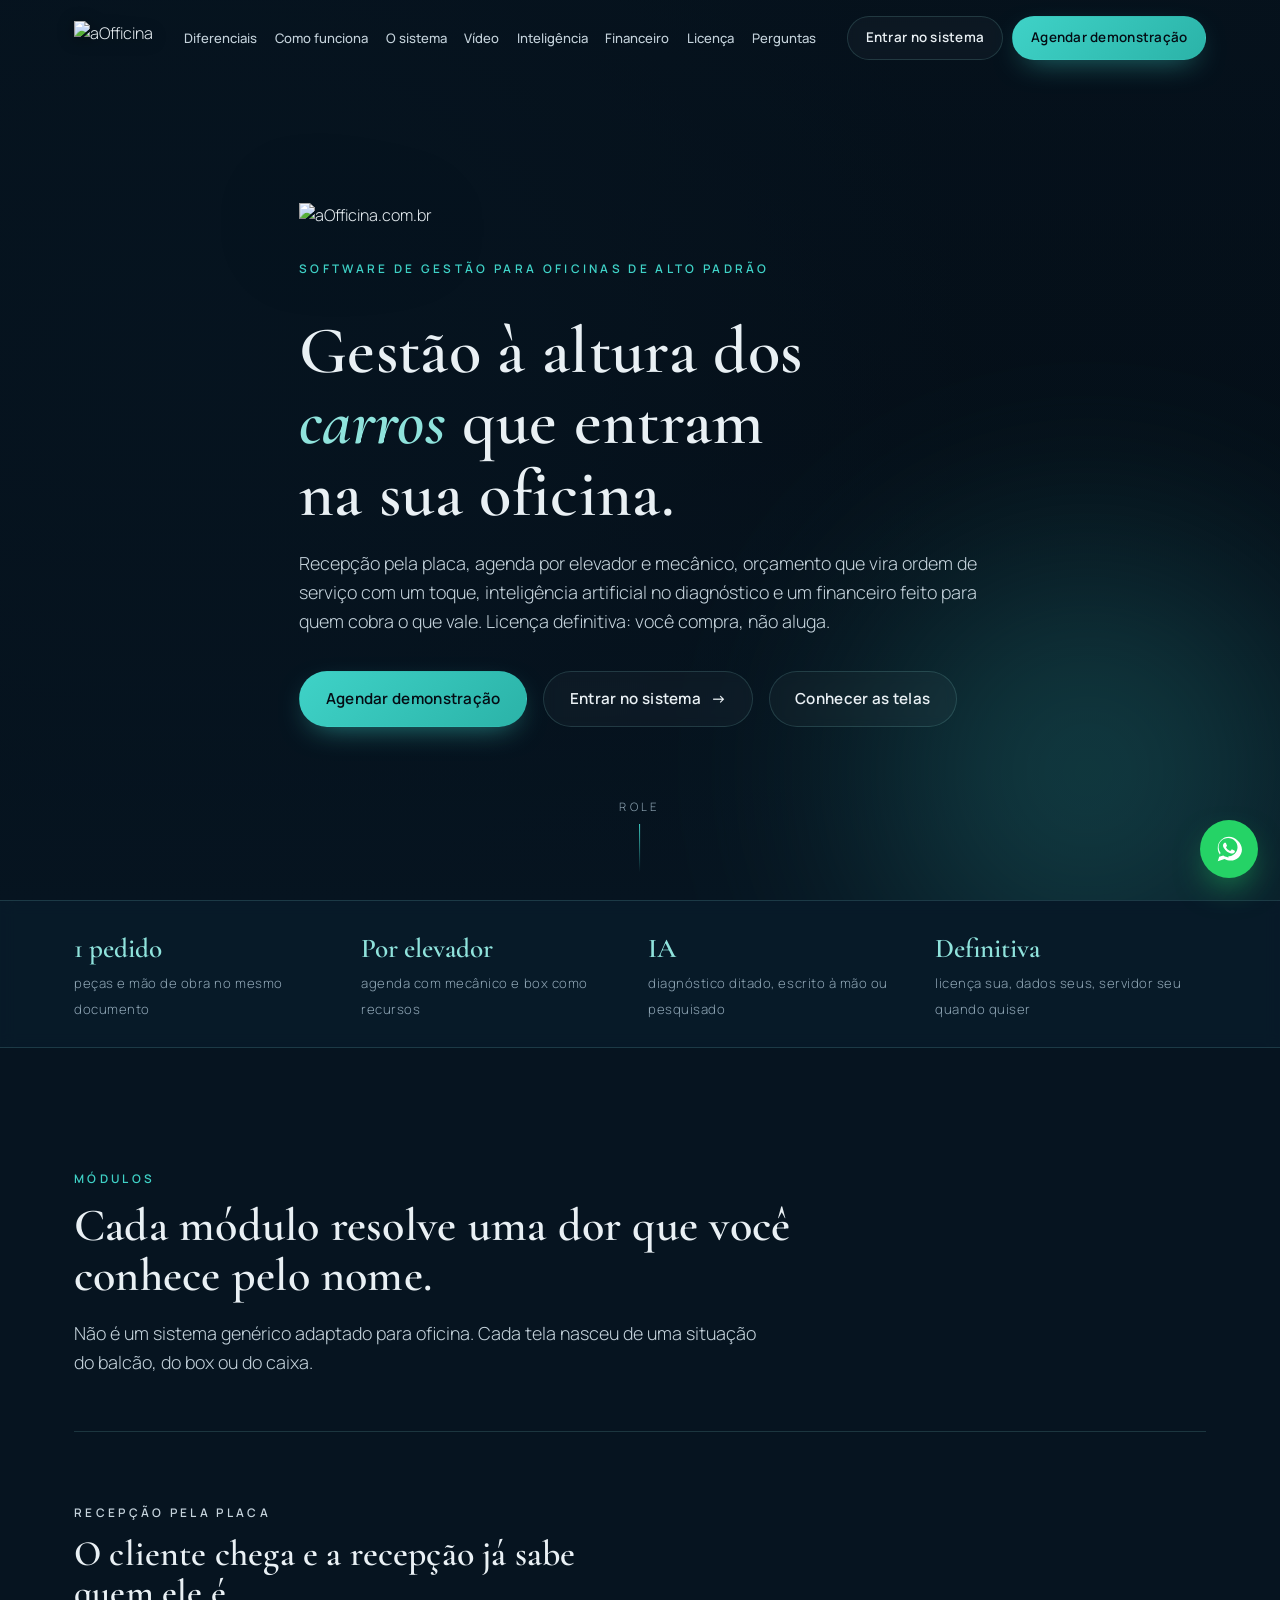
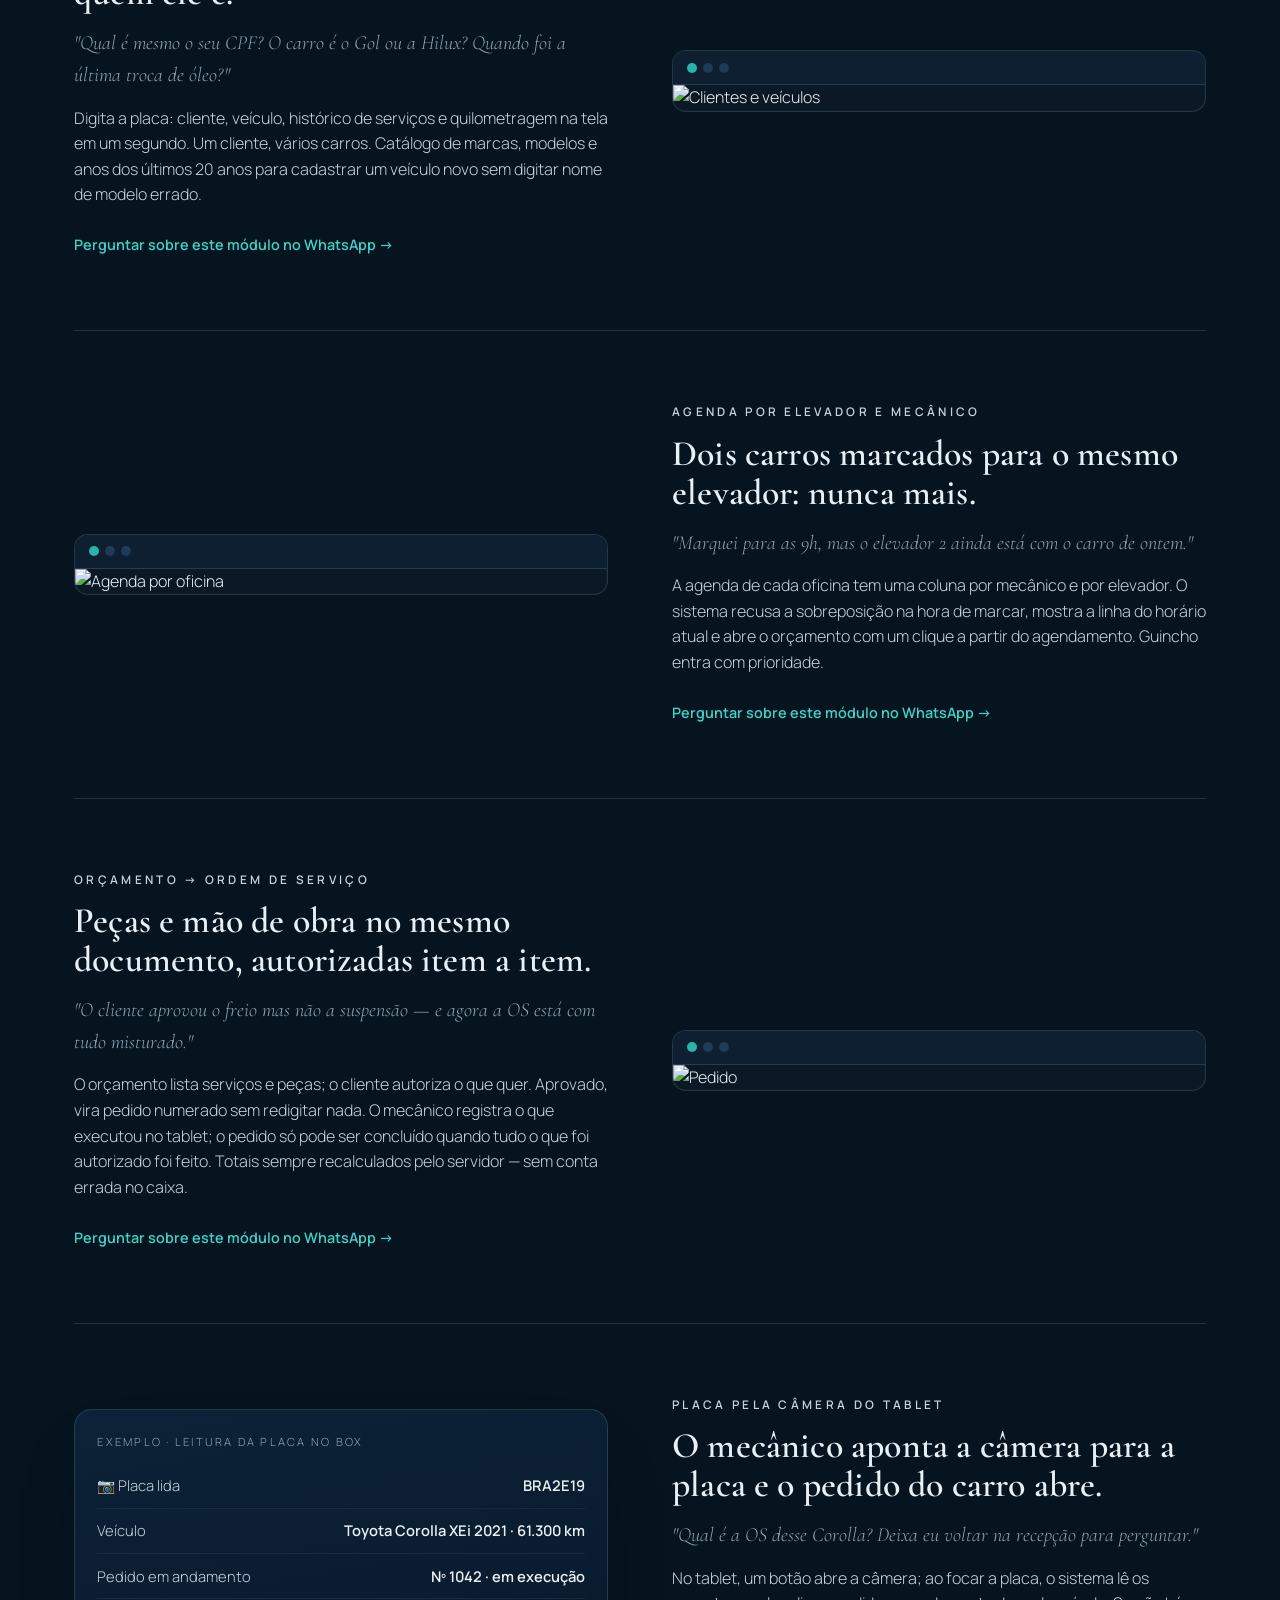
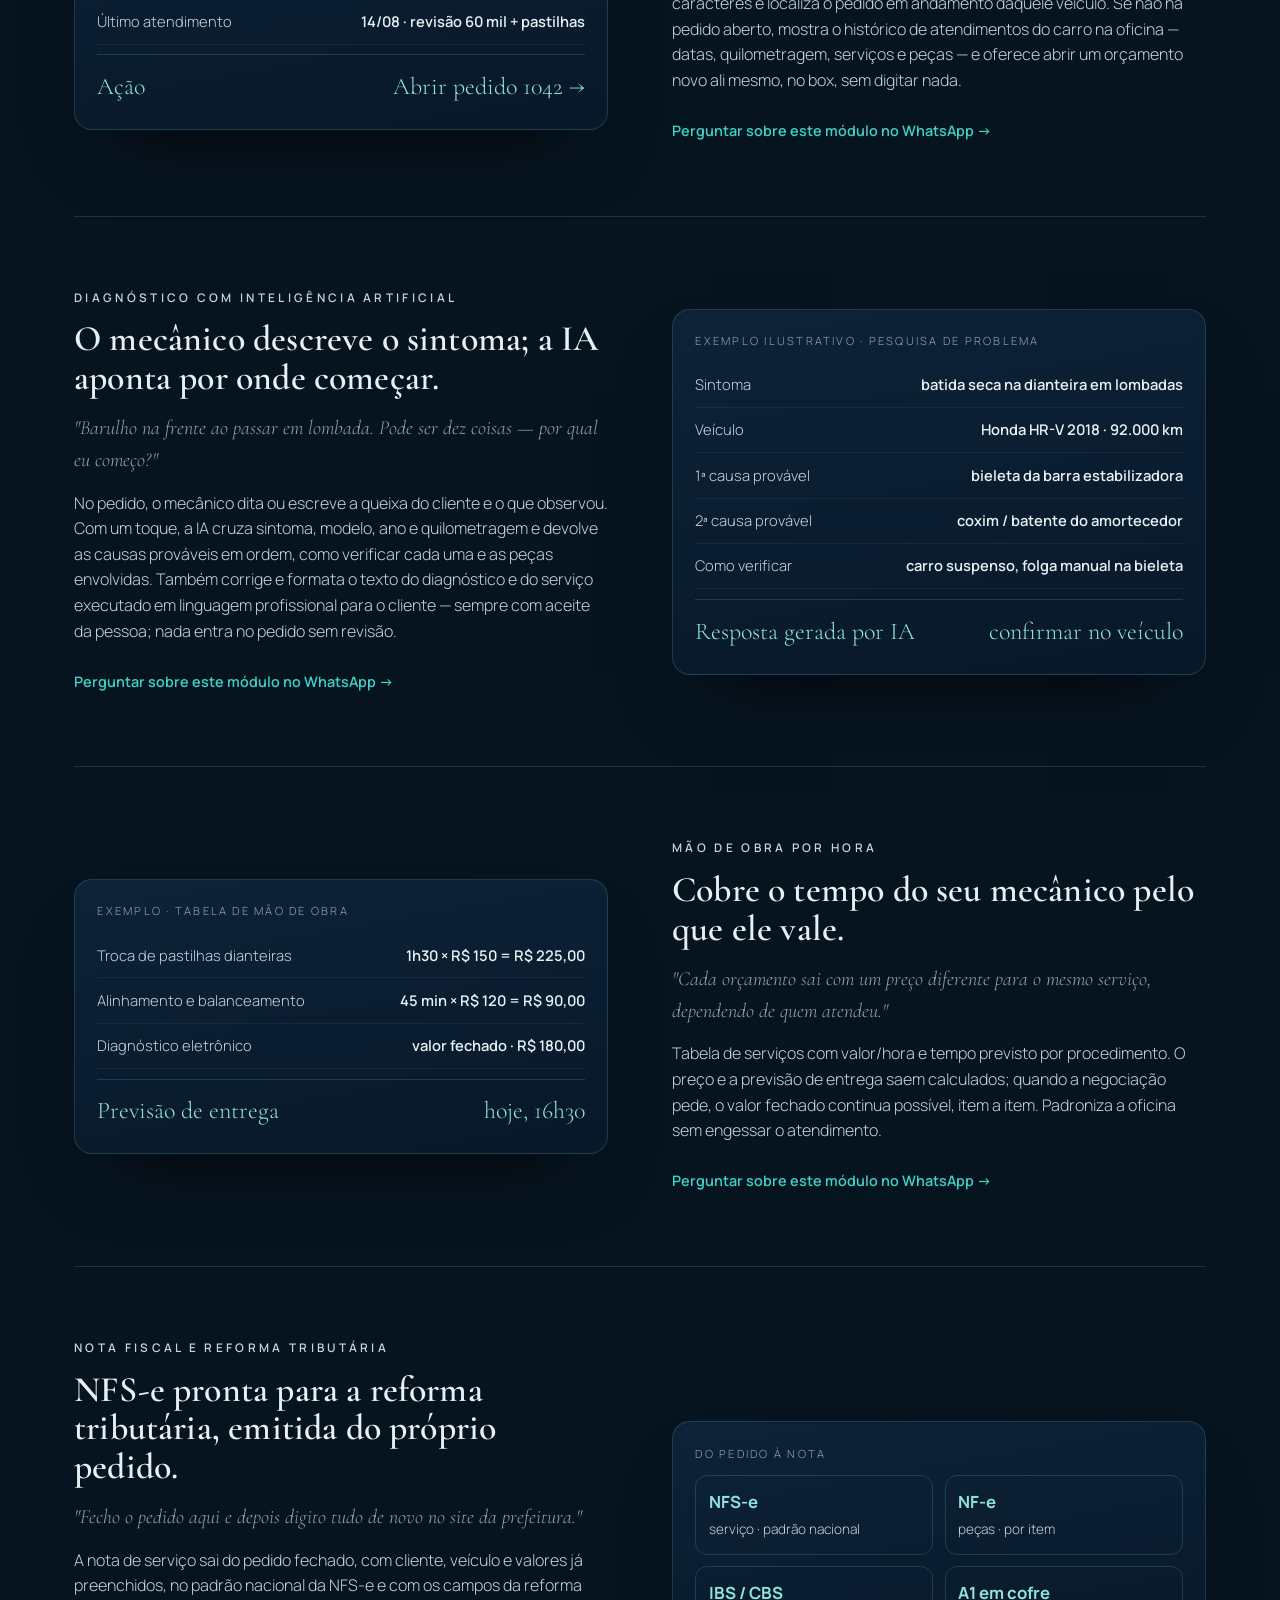
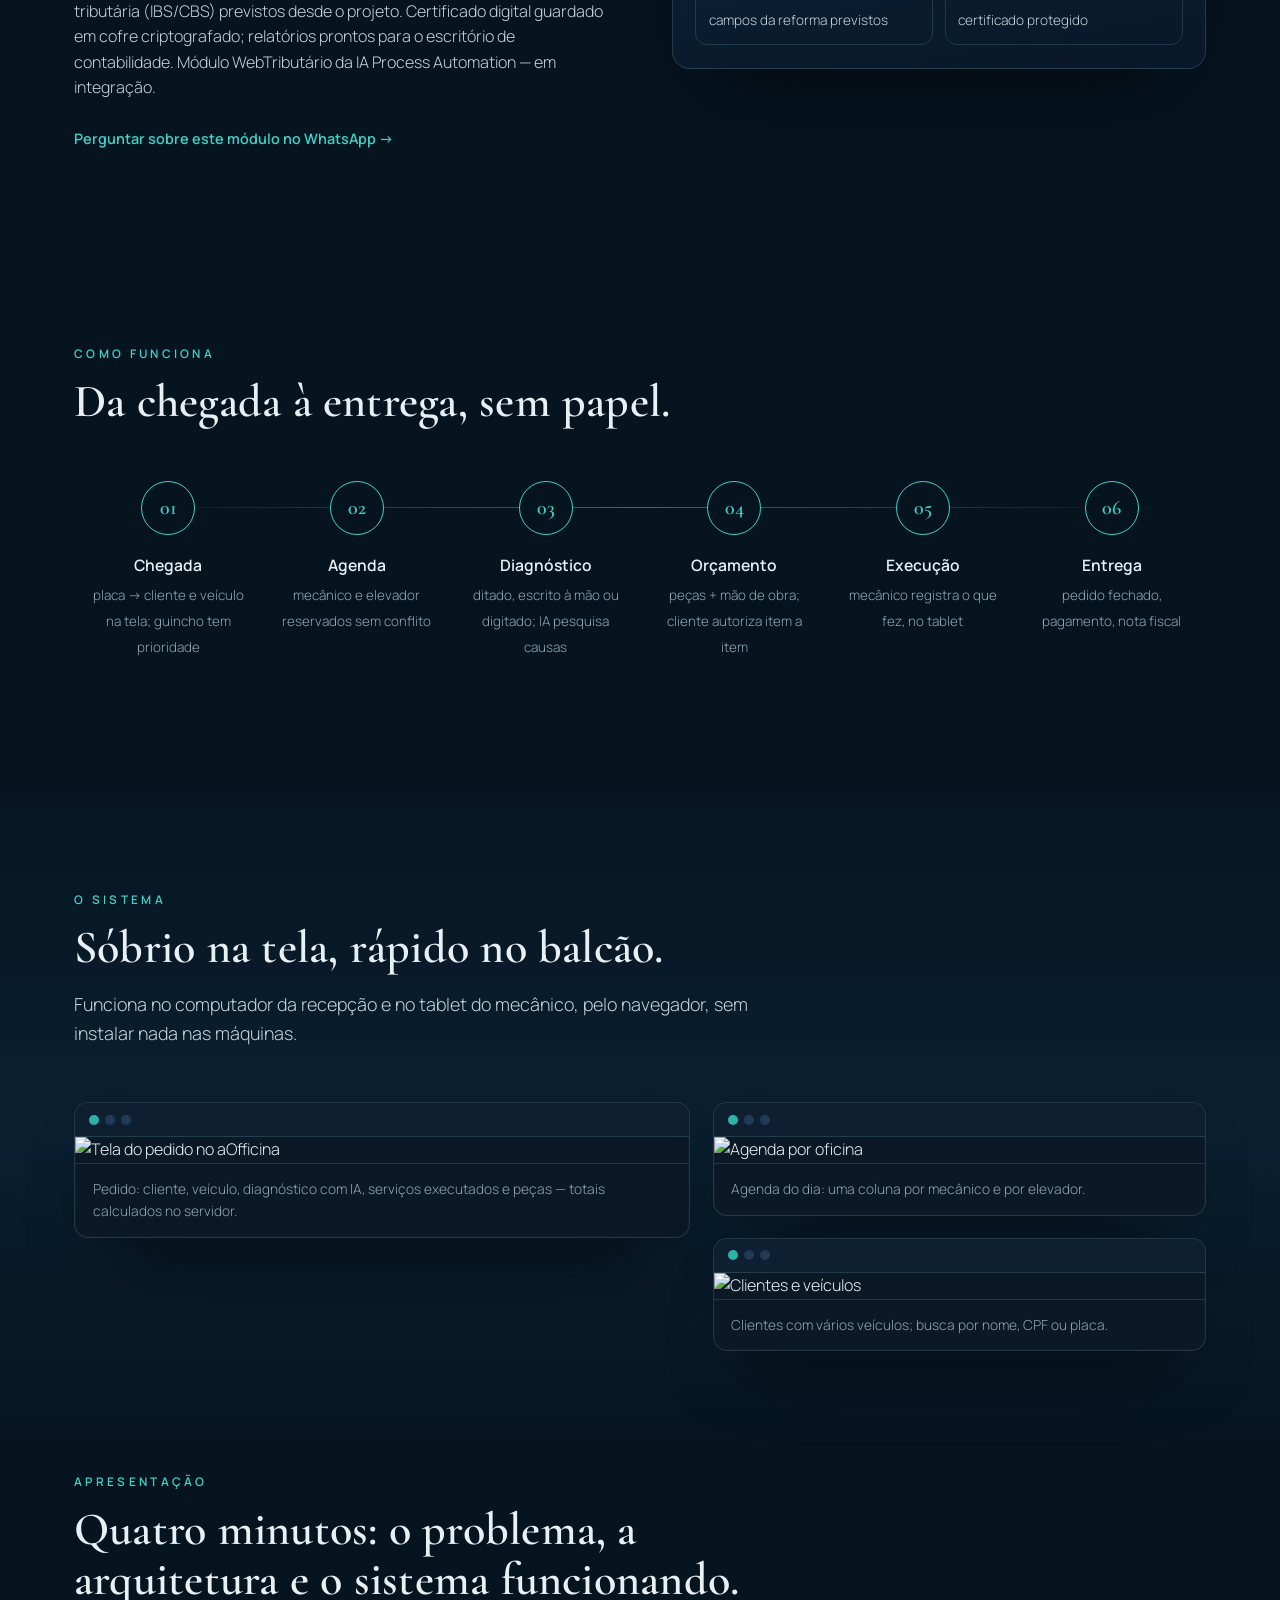
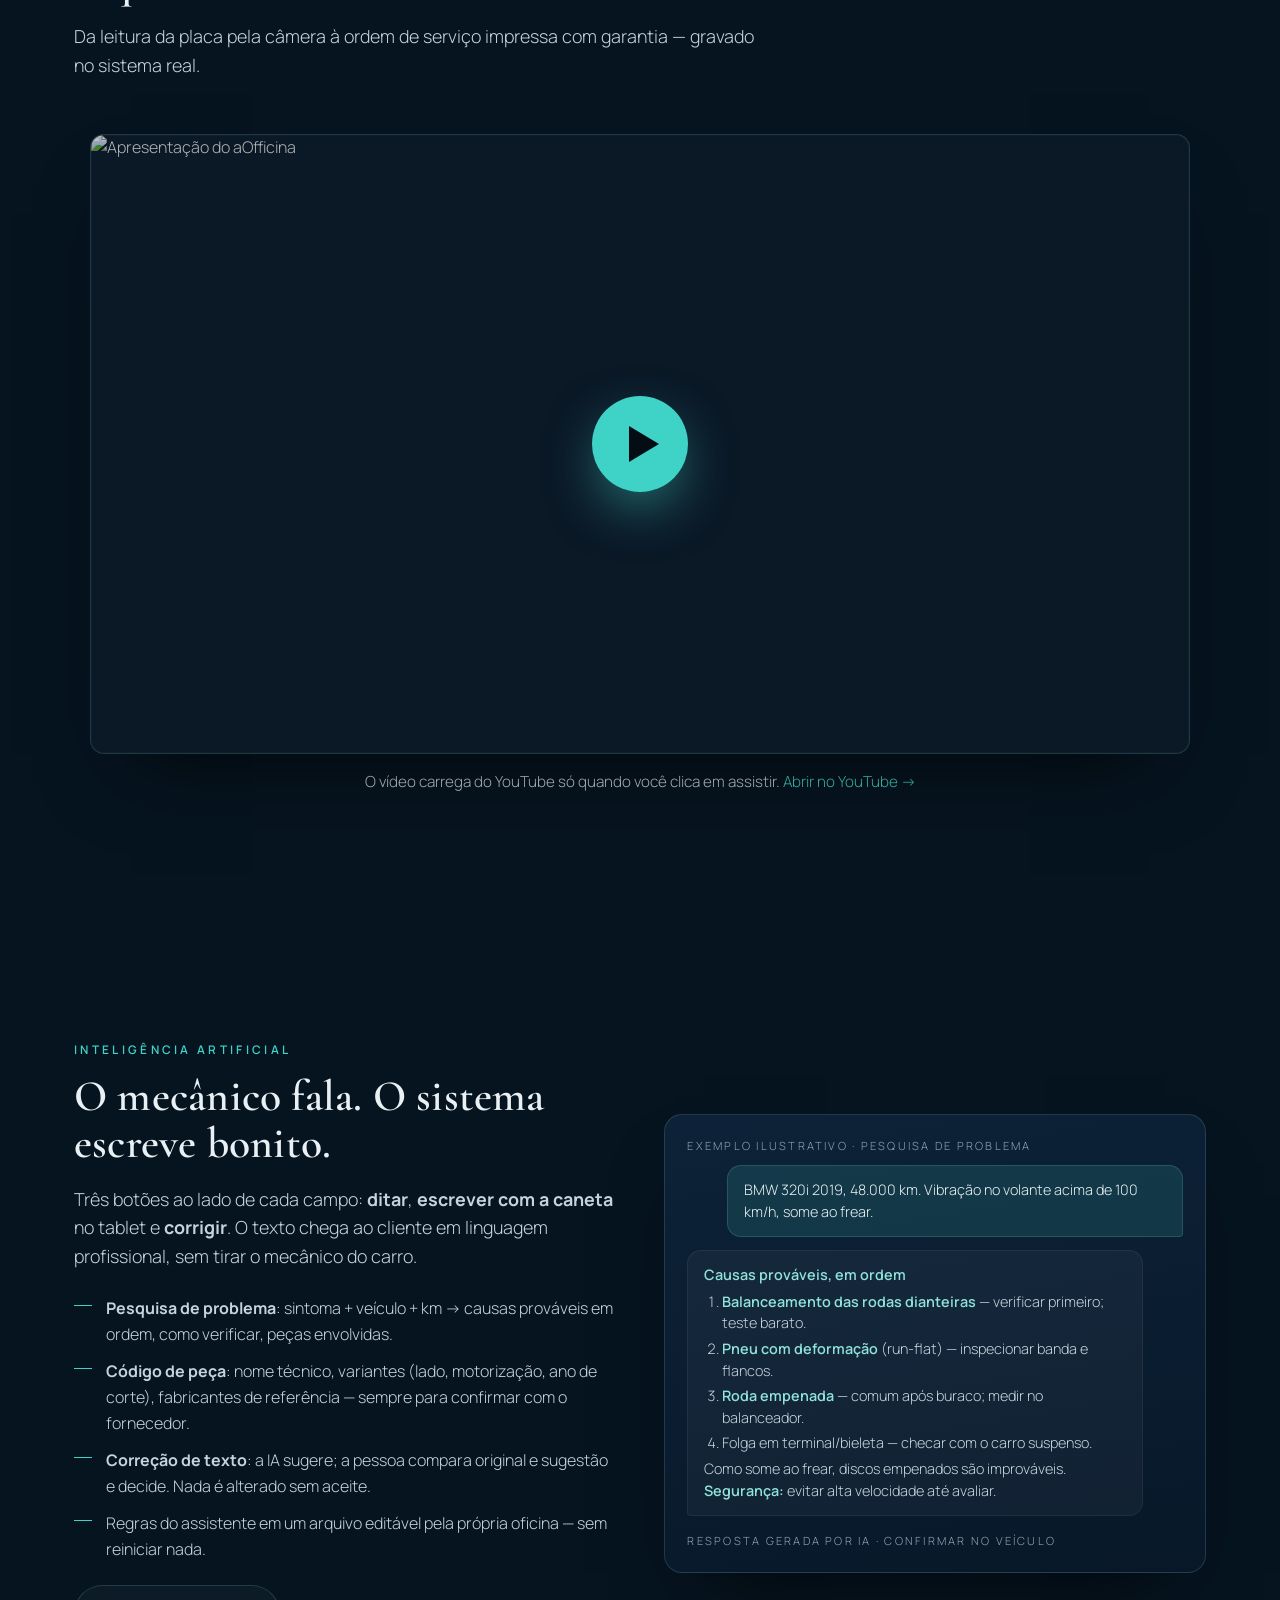
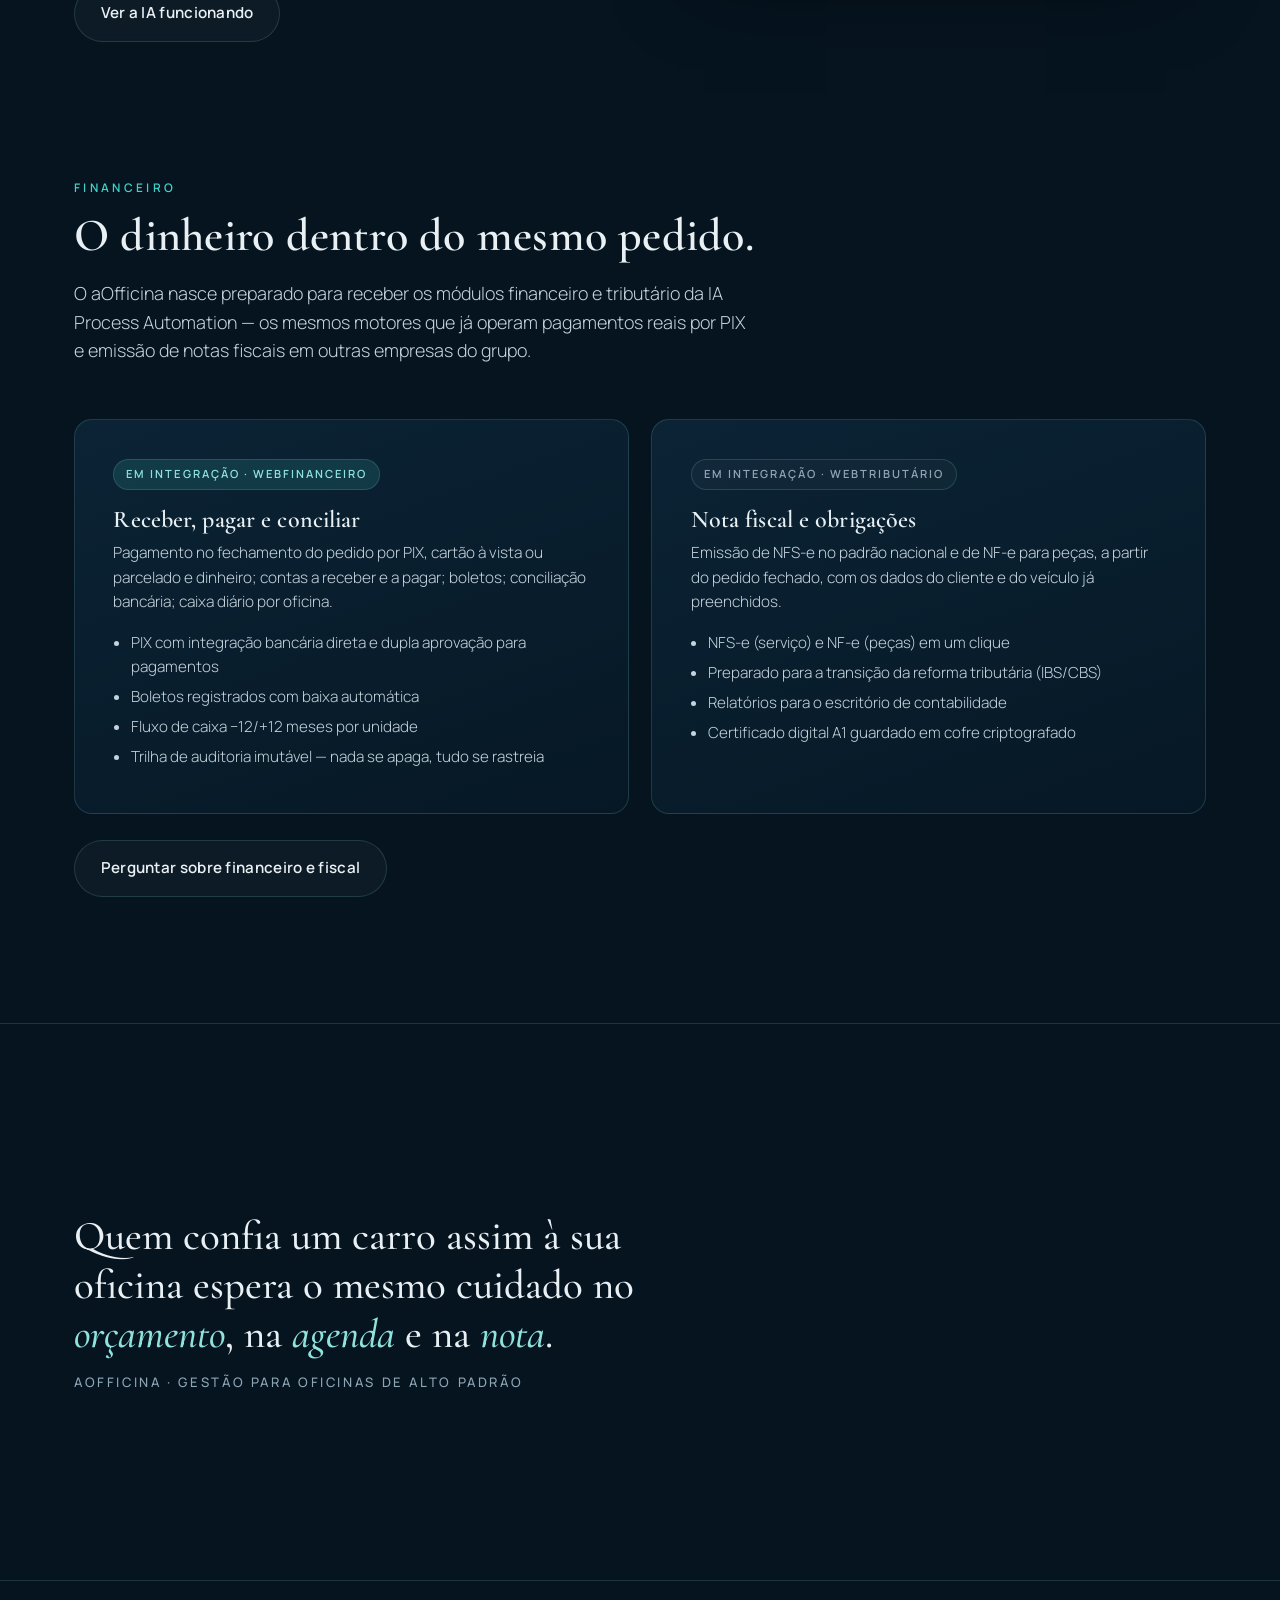
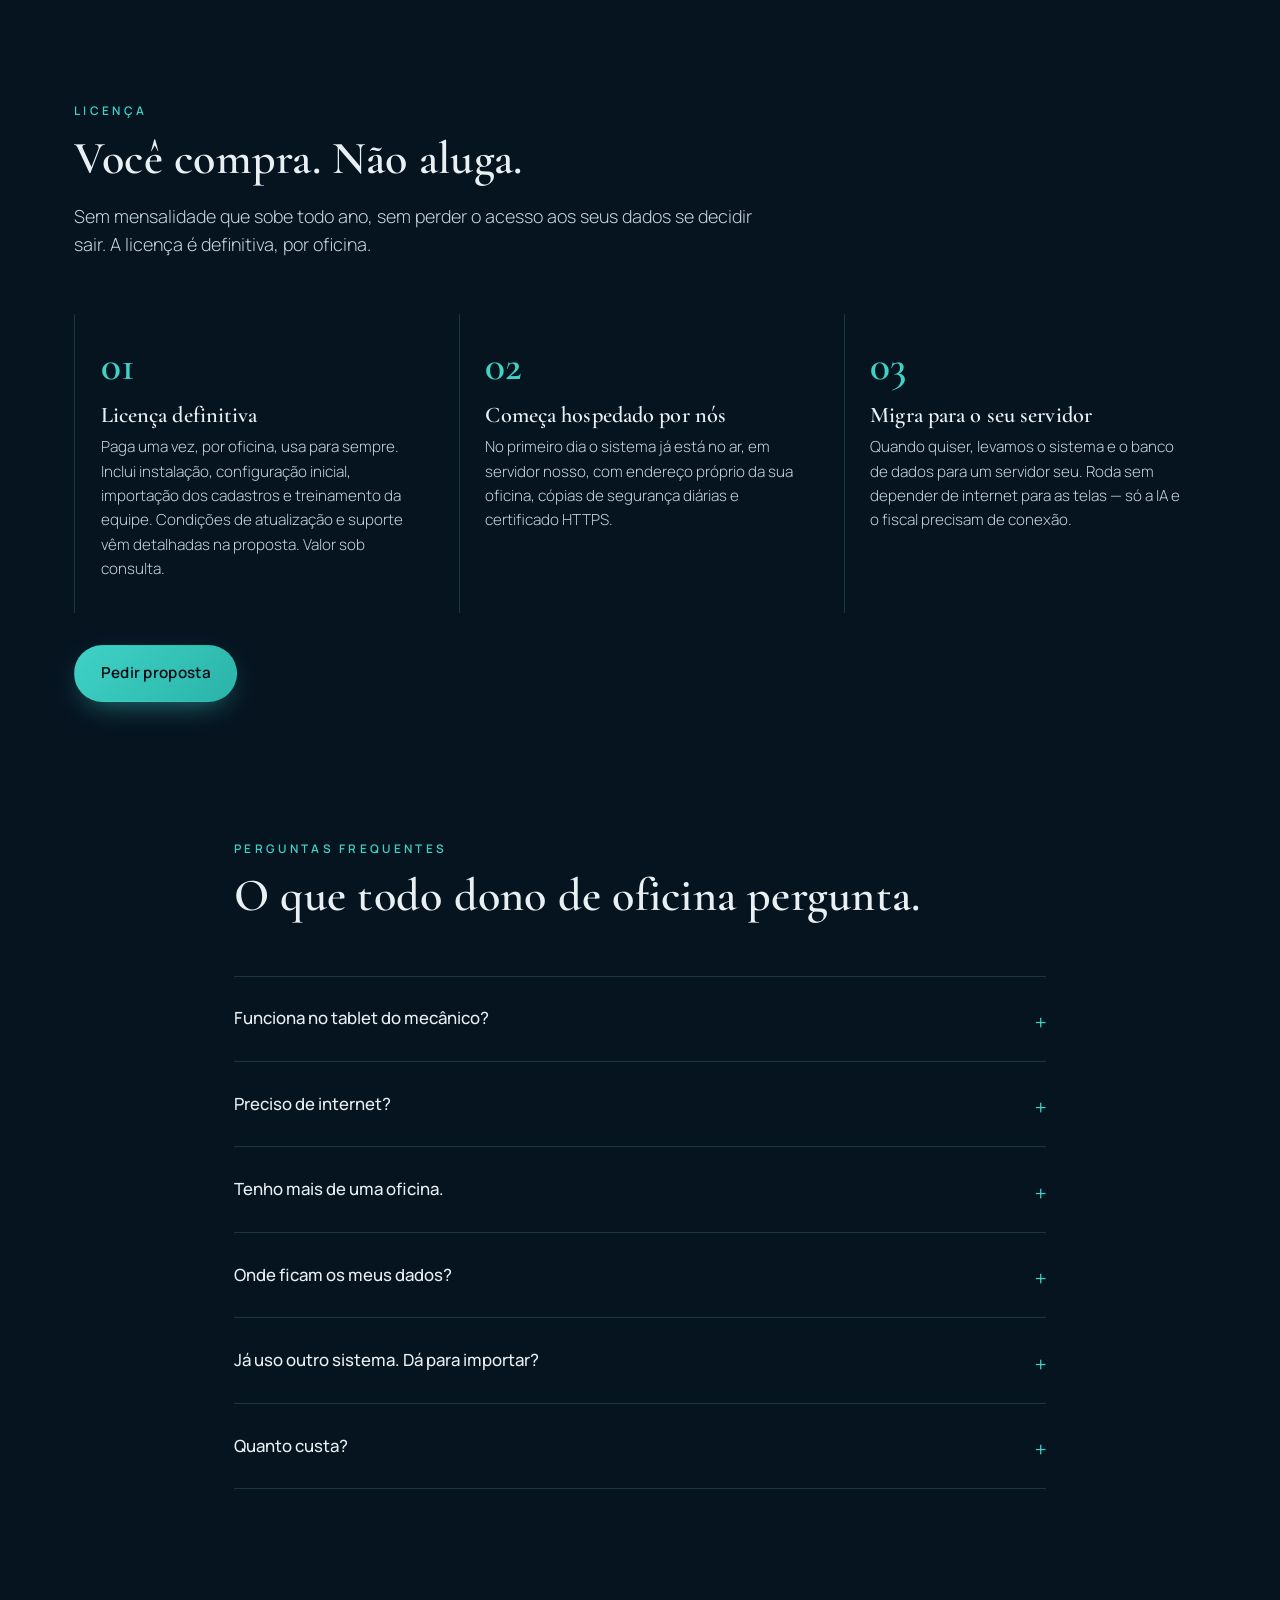
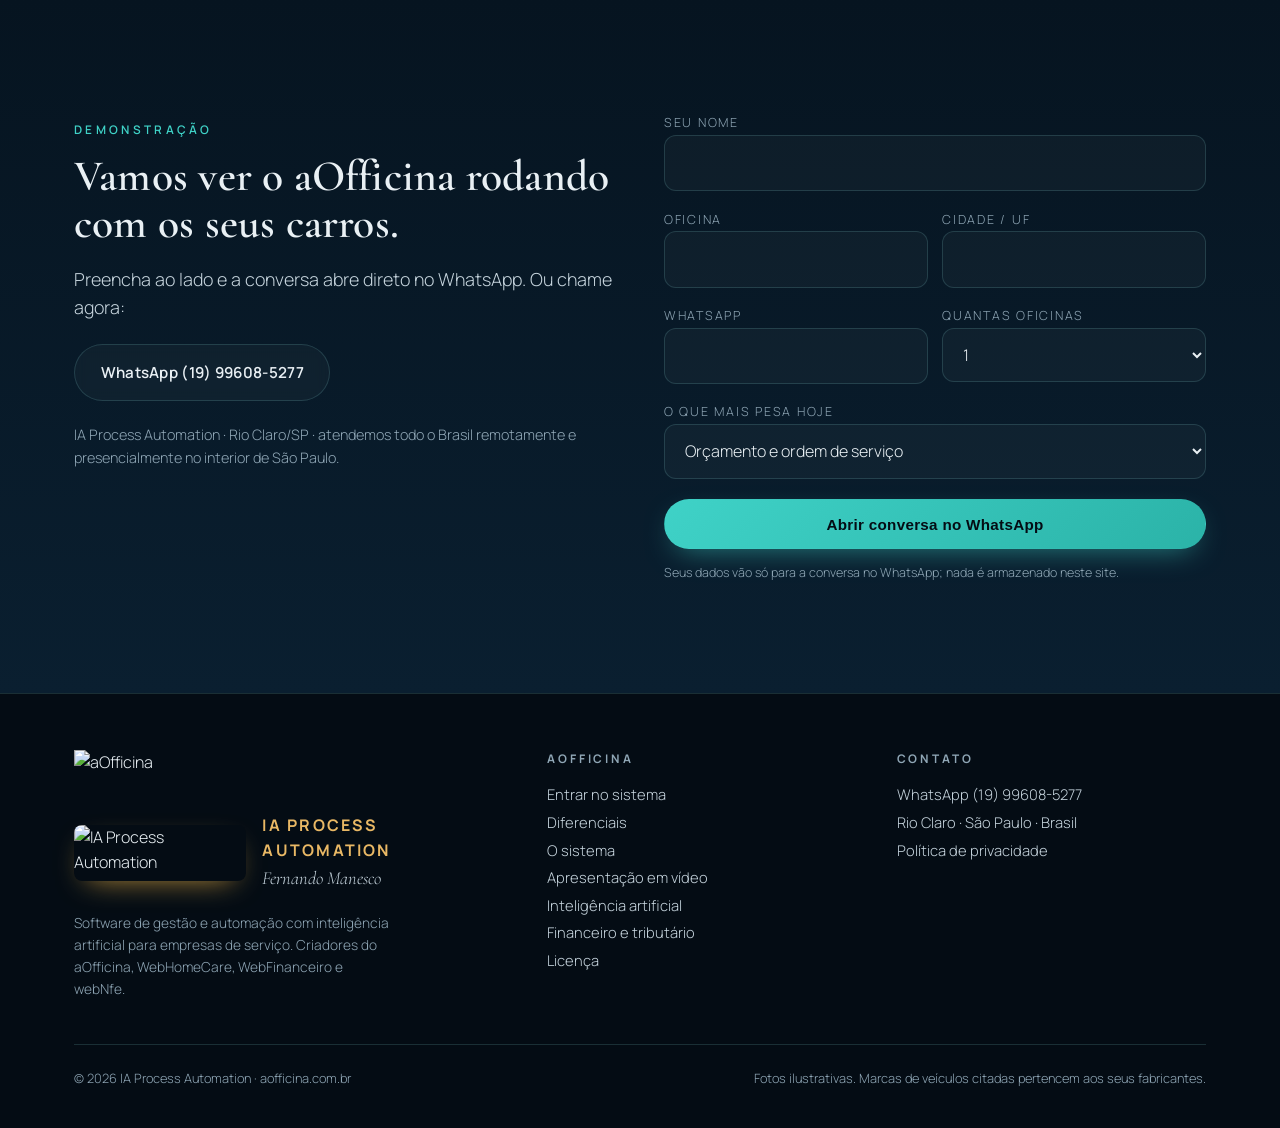
==== commit 742954ba: "site v4: secao de apresentacao com o video do YouTube" ====
--- a/site/index.html
+++ b/site/index.html
@@ -127,6 +127,17 @@
 .frame figcaption{padding:.9rem 1.1rem;font-size:.86rem;color:var(--muted);border-top:1px solid var(--line)}
 .screens .col{display:grid;gap:1.4rem}
 @media(max-width:900px){.screens{grid-template-columns:1fr}}
+section{scroll-margin-top:90px}
+.video{max-width:1100px;margin:0 auto}
+.video .frame{position:relative;cursor:pointer}
+.video .frame::before{content:"";display:block;padding-top:56.25%}
+.video .frame img,.video .frame iframe{position:absolute;inset:0;width:100%;height:100%;border:0}
+.video .frame img{object-fit:cover;filter:brightness(.75)}
+.video .play{position:absolute;left:50%;top:50%;transform:translate(-50%,-50%);width:96px;height:96px;border-radius:50%;background:var(--aqua);display:grid;place-items:center;box-shadow:0 20px 60px -15px rgba(63,210,199,.8);transition:transform .3s}
+.video .play::after{content:"";margin-left:8px;border-left:30px solid var(--n950);border-top:18px solid transparent;border-bottom:18px solid transparent}
+.video .frame:hover .play{transform:translate(-50%,-50%) scale(1.08)}
+.video .cap{text-align:center;color:var(--ink-2);margin-top:1rem;font-size:.95rem}
+
 
 /* IA */
 .ia{display:grid;grid-template-columns:1fr 1fr;gap:3rem;align-items:center}
@@ -212,7 +223,7 @@
 
 <nav class="nav" id="nav"><div class="wrap">
   <a href="#topo"><img src="/img/logo-prata.png" alt="aOfficina"></a>
-  <ul><li><a href="#diferenciais">Diferenciais</a></li><li><a href="#fluxo">Como funciona</a></li><li><a href="#telas">O sistema</a></li><li><a href="#ia">Inteligência</a></li><li><a href="#financeiro">Financeiro</a></li><li><a href="#licenca">Licença</a></li><li><a href="#faq">Perguntas</a></li></ul>
+  <ul><li><a href="#diferenciais">Diferenciais</a></li><li><a href="#fluxo">Como funciona</a></li><li><a href="#telas">O sistema</a></li><li><a href="#video">Vídeo</a></li><li><a href="#ia">Inteligência</a></li><li><a href="#financeiro">Financeiro</a></li><li><a href="#licenca">Licença</a></li><li><a href="#faq">Perguntas</a></li></ul>
   <div class="acoes"><a class="btn btn-ghost" href="https://app.aofficina.com.br">Entrar no sistema</a><a class="btn btn-aqua" href="#contato">Agendar demonstração</a></div>
 </div></nav>
 
@@ -335,6 +346,17 @@
   </div>
 </div></section>
 
+<section id="video" style="padding-top:0"><div class="wrap">
+  <div class="head r"><p class="eyebrow">Apresentação</p><h2>Quatro minutos: o problema, a arquitetura e o sistema funcionando.</h2><p class="lead">Da leitura da placa pela câmera à ordem de serviço impressa com garantia — gravado no sistema real.</p></div>
+  <div class="video r">
+    <div class="frame" id="ytFrame" onclick="carregarVideo()" role="button" aria-label="Assistir à apresentação do aOfficina">
+      <img src="/img/video-capa.jpg" alt="Apresentação do aOfficina" loading="lazy">
+      <div class="play"></div>
+    </div>
+    <p class="cap">O vídeo carrega do YouTube só quando você clica em assistir. <a href="https://www.youtube.com/watch?v=MaEP-0KNqUI" target="_blank" rel="noopener" style="color:var(--aqua)">Abrir no YouTube →</a></p>
+  </div>
+</div></section>
+
 <section id="ia"><div class="wrap ia">
   <div class="r">
     <p class="eyebrow">Inteligência artificial</p>
@@ -417,7 +439,7 @@
     <div class="ia-brand"><img src="/img/iaprocess-badge.png" alt="IA Process Automation"><div><b>IA PROCESS AUTOMATION</b><span>Fernando Manesco</span></div></div>
     <p style="margin-top:1.2rem;max-width:40ch;color:var(--muted);font-size:.86rem">Software de gestão e automação com inteligência artificial para empresas de serviço. Criadores do aOfficina, WebHomeCare, WebFinanceiro e webNfe.</p>
   </div>
-  <div><h4>aOfficina</h4><ul><li><a href="https://app.aofficina.com.br">Entrar no sistema</a></li><li><a href="#diferenciais">Diferenciais</a></li><li><a href="#telas">O sistema</a></li><li><a href="#ia">Inteligência artificial</a></li><li><a href="#financeiro">Financeiro e tributário</a></li><li><a href="#licenca">Licença</a></li></ul></div>
+  <div><h4>aOfficina</h4><ul><li><a href="https://app.aofficina.com.br">Entrar no sistema</a></li><li><a href="#diferenciais">Diferenciais</a></li><li><a href="#telas">O sistema</a></li><li><a href="#video">Apresentação em vídeo</a></li><li><a href="#ia">Inteligência artificial</a></li><li><a href="#financeiro">Financeiro e tributário</a></li><li><a href="#licenca">Licença</a></li></ul></div>
   <div><h4>Contato</h4><ul><li><a href="https://wa.me/5519996085277" target="_blank" rel="noopener">WhatsApp (19) 99608-5277</a></li><li>Rio Claro · São Paulo · Brasil</li><li><a href="/privacidade.html">Política de privacidade</a></li></ul></div>
   <div class="fim"><span>© <span id="ano"></span> IA Process Automation · aofficina.com.br</span><span>Fotos ilustrativas. Marcas de veículos citadas pertencem aos seus fabricantes.</span></div>
 </div></footer>
@@ -430,6 +452,7 @@
     const tentar = (src, prox) => { const t = new Image(); t.onload = () => { img.src = src; img.classList.add('ok'); }; t.onerror = prox || (() => {}); t.src = src; };
     tentar(img.dataset.src, () => img.dataset.alt && tentar(img.dataset.alt));
   });
+  function carregarVideo(){ const f=document.getElementById('ytFrame'); f.onclick=null; f.innerHTML='<iframe src="https://www.youtube-nocookie.com/embed/MaEP-0KNqUI?autoplay=1&rel=0&hl=pt-BR" title="Apresentação do aOfficina" allow="accelerometer; autoplay; clipboard-write; encrypted-media; gyroscope; picture-in-picture; web-share" allowfullscreen></iframe>'; }
   // nav sólida ao rolar
   const nav = document.getElementById('nav'); const onS = () => nav.classList.toggle('on', scrollY > 40); onS(); addEventListener('scroll', onS, { passive: true });
   // revelar ao entrar na tela
